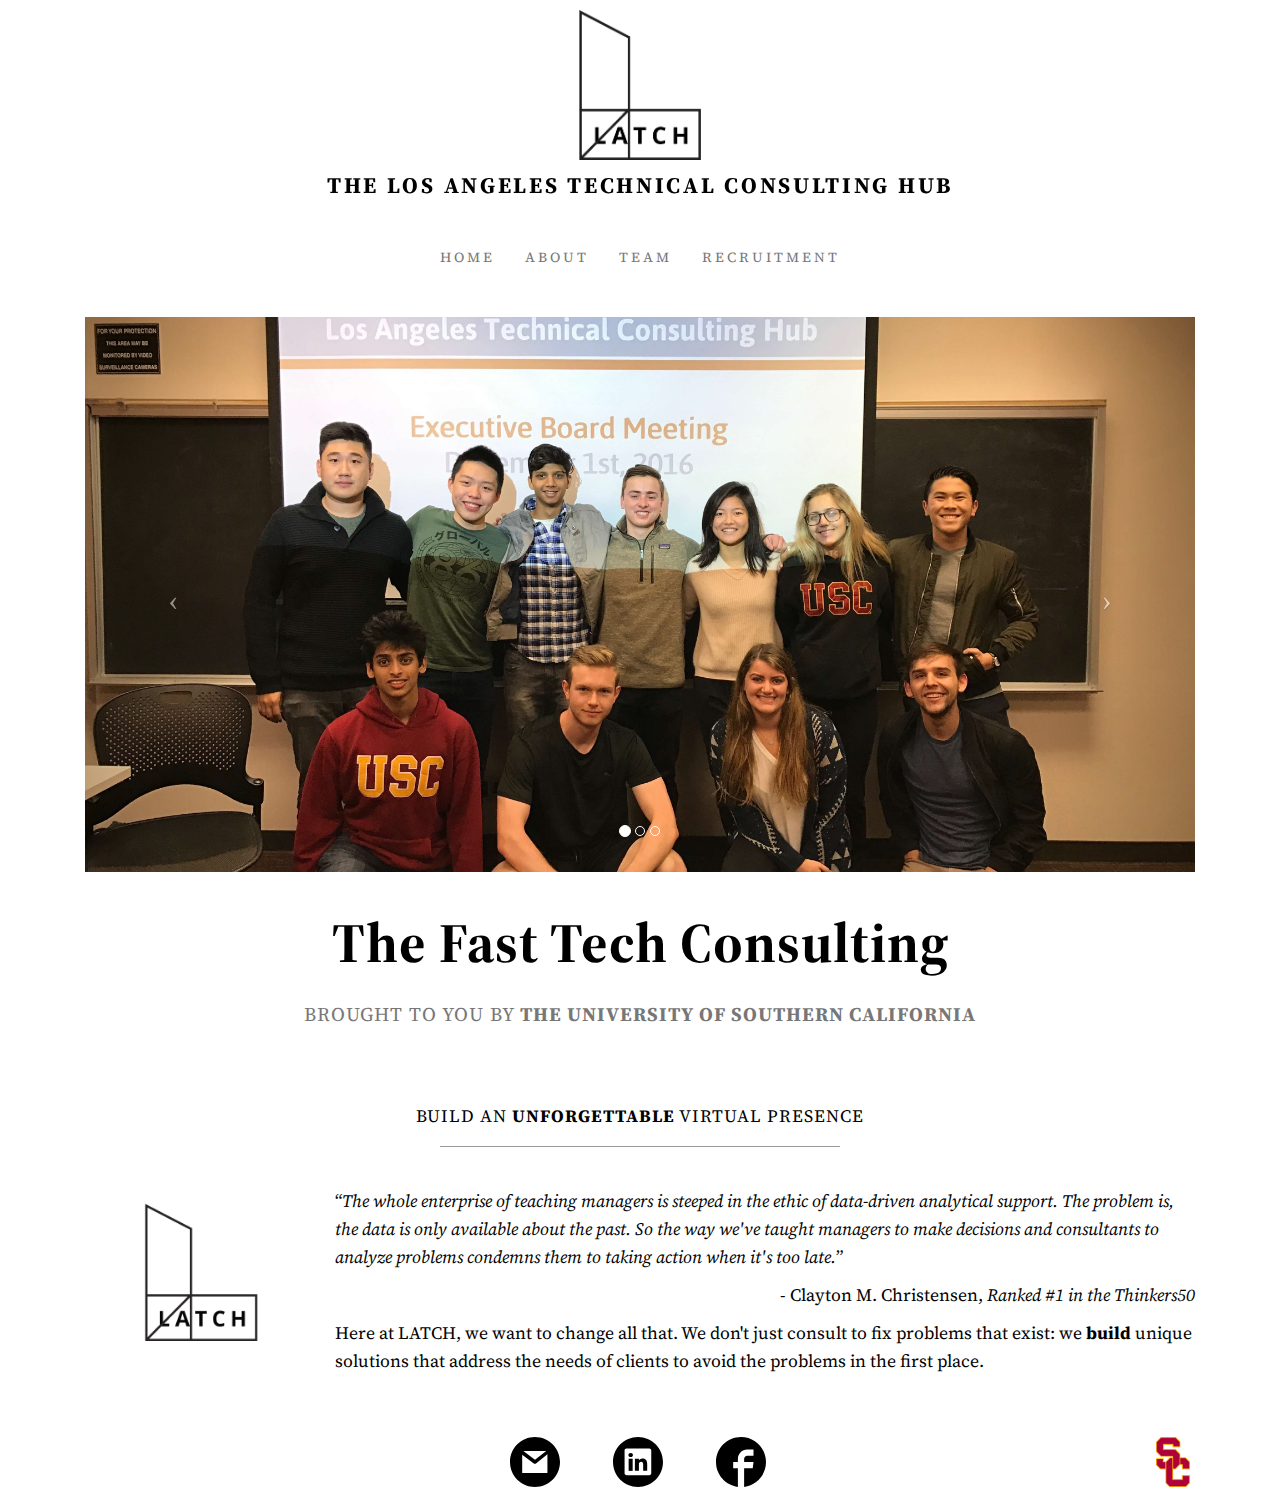
==== index.html @ 9fab2d91 "Update index.html" ====
<!DOCTYPE html>
<!--
      ___       ___           ___           ___           ___     
     /\__\     /\  \         /\  \         /\  \         /\__\    
    /:/  /    /::\  \        \:\  \       /::\  \       /:/  /    
   /:/  /    /:/\:\  \        \:\  \     /:/\:\  \     /:/__/     
  /:/  /    /::\~\:\  \       /::\  \   /:/  \:\  \   /::\  \ ___ 
 /:/__/    /:/\:\ \:\__\     /:/\:\__\ /:/__/ \:\__\ /:/\:\  /\__\
 \:\  \    \/__\:\/:/  /    /:/  \/__/ \:\  \  \/__/ \/__\:\/:/  /
  \:\  \        \::/  /    /:/  /       \:\  \            \::/  / 
   \:\  \       /:/  /     \/__/         \:\  \           /:/  /  
    \:\__\     /:/  /                     \:\__\         /:/  /   
     \/__/     \/__/                       \/__/         \/__/    

If you are reading this, you should

                       _       
     /\               | |      
    /  \   _ __  _ __ | |_   _ 
   / /\ \ | '_ \| '_ \| | | | |
  / ____ \| |_) | |_) | | |_| |
 /_/    \_\ .__/| .__/|_|\__, |
          | |   | |       __/ |
          |_|   |_|      |___/ 

-->
<html lang="en">
<head>
  <meta charset="utf-8">
  <meta content="IE=edge" http-equiv="X-UA-Compatible">
  <meta content="width=device-width, initial-scale=1" name="viewport">
  <meta content="" name="description">
  <meta content="" name="author">
  <link href="img/latch-trimmed.png" rel="icon">
  <title>USC LATCH</title>
  <!-- Bootstrap Core CSS -->
  <link href="css/bootstrap.min.css" rel="stylesheet">
  <!-- Custom CSS -->
  <link href="css/latch.css" rel="stylesheet">
  <!-- Fonts -->
  <link href=
  "https://fonts.googleapis.com/css?family=Open+Sans:300italic,400italic,600italic,700italic,800italic,400,300,600,700,800"
  rel="stylesheet" type="text/css">
  <link href=
  "https://fonts.googleapis.com/css?family=Josefin+Slab:100,300,400,600,700,100italic,300italic,400italic,600italic,700italic"
  rel="stylesheet" type="text/css">
  <link href="https://fonts.googleapis.com/css?family=Source+Serif+Pro" rel="stylesheet">
  <link rel="stylesheet" href="css/animate.css">
  <!-- jQuery -->
  <script src="js/jquery.js"></script>
  <!-- Typed Animation -->
  <script src="js/typed.min.js"></script>
  <!-- custom JS -->
  <script src="js/custom.js"></script>
  <script src="js/wmin.js"></script>
</head>
<!--Loading Icon -->
<div class="se-pre-con">
  <noscript>
    <center>
      <br><br>
      <p style="font-size:20px;color:white;">Your browser does not support Javascript. :(<br>Please <a href="mailto:contact@usclatch.org?Subject=Error in Loading LATCH Website - Javascript Disabled" target="_top">email us</a> at contact@usclatch.org if you believe you received this in error.</p>
    </center>
  </noscript>
</div>
<body>
  <!-- Video BG Disabled
  <div class="video-background">
  <div class="video-foreground">
  <iframe allowfullscreen="" class="bgg" frameborder="0" src=
  "https://www.youtube.com/embed/zcvMqGh34F0?controls=0&showinfo=0&rel=0&autoplay=1&loop=1&playlist=zcvMqGh34F0">
</iframe>
</div>
</div> -->
<div class="brand shadowlarge seeit">
  <img alt="LATCH" class="wow flipInX animated"
  height="150px" src=
  "img/latch-trimmed.png">
</div>
<div class="animated wow fadeIn seeit address-bar" id="address-bar">
  The Los Angeles Technical Consulting Hub
</div>
<!-- Navigation -->
<nav class="navbar navbar-default" role="navigation">
  <div class="container">
    <!-- Brand and toggle get grouped for better mobile display -->
    <div class="navbar-header">
      <button class="navbar-toggle" data-target=
      "#bs-example-navbar-collapse-1" data-toggle="collapse" type=
      "button"><span class="sr-only">Toggle navigation</span>
      <span class="icon-bar"></span> <span class="icon-bar"></span>
      <span class="icon-bar"></span></button>
      <!-- navbar-brand is hidden on larger screens, but visible when the menu is collapsed -->
      <a class="navbar-brand" href="index.html">LATCH</a>
    </div>
    <!-- Collect the nav links, forms, and other content for toggling -->
    <div class="collapse navbar-collapse" id=
    "bs-example-navbar-collapse-1">
    <ul class="nav navbar-nav">
      <li>
        <a href="#" onclick=
        "return show('landing', 'about', 'contact', 'people', 'recruitment', 'thanks', 'thanks2');">
        Home</a>
      </li>
      <li>
        <a href="#" onclick=
        "return show('about', 'landing', 'contact', 'people', 'recruitment', 'thanks', 'thanks2');">
        About</a>
      </li>
      <li>
        <a href="#" onclick=
        "return show('people', 'about', 'contact', 'landing', 'recruitment', 'thanks', 'thanks2');">
        Team</a>
      </li>
      <!--<li>
      <a href="#" onclick=
      "return show('contact', 'about', 'landing', 'people', 'recruitment', 'thanks', 'thanks2');">
      Contact</a>
    </li>-->
    <li>
      <a href="#" onclick=
      "return show('recruitment', 'about', 'landing', 'people', 'contact', 'thanks', 'thanks2');">
      Recruitment</a>
    </li>
  </ul>
</div>
<!-- /.navbar-collapse -->
</div>
<!-- /.container -->
</nav>
<div class="container" id="landing">
  <div class="row">
    <div class="box">
      <div class="col-lg-12 text-center">
        <div class="carousel slide" id="carousel-example-generic">
          <!-- Indicators -->
          <ol class="carousel-indicators hidden-xs">
            <li class="active" data-slide-to="0" data-target=
            "#carousel-example-generic"></li>
            <li data-slide-to="1" data-target=
            "#carousel-example-generic"></li>
            <li data-slide-to="2" data-target=
            "#carousel-example-generic"></li>
          </ol>
          <!-- Wrapper for slides -->
          <div class="carousel-inner">
            <div class="item active"><img alt="" class=
              "img-responsive img-full" height="400" src=
              "img/usckids.jpg" width="850"></div>
              <div class="item"><img alt="" class=
                "img-responsive img-full" height="400" src=
                "img/norwood.jpg"
                width="850"></div>
                <div class="item"><img alt="" class=
                  "img-responsive img-full" height="400" src=
                  "img/gh.jpg"></div>
                </div>
                <!-- Controls -->
                <a class="left carousel-control" data-slide="prev"
                href="#carousel-example-generic"><span class=
                "icon-prev"></span></a> <a class=
                "right carousel-control" data-slide="next" href=
                "#carousel-example-generic"><span class=
                "icon-next"></span></a>
              </div>
              <br>
              <br>
              <h1 class="brand-name">The <b><span class="notmobile element"></span></b> Tech
                Consulting
              </h1>
              <!--<hr class="tagline-divider">-->
              <h2><small>Brought to You by <strong>The University of
                Southern California</strong></small>
              </h2>
            </div>
          </div>
        </div>
        <div class="row">
          <div class="box">
            <div class="col-lg-12">
              <h2 class="intro-text text-center">Build an
                <strong>unforgettable</strong> virtual presence
              </h2>
              <hr>
              <img alt="" id="porta" class="shadowimg img-responsive img-left"
              height="225px" width="225px" src=
              "img/LATCH.png"><br>
              <p>“<i>The whole enterprise of teaching managers is steeped in the ethic of data-driven analytical support. The problem is, the data is only available about the past. So the way we've taught managers to make decisions and consultants to analyze problems condemns them to taking action when it's too late.</i>”</p>
              <div align="right">
                <p>- Clayton M. Christensen, <i>Ranked #1 in the Thinkers50</i></p>
              </div>
              <p>Here at LATCH, we want to change all that. We don't just consult to fix problems that exist: we <b>build</b> unique solutions that address the needs of clients to avoid the problems in the first place.</p>
            </div>
          </div>
        </div>
      </div>
      <div class="container" id="about">
        <div class="row">
          <div class="box">
            <div class="col-lg-12">
              <h2 class="intro-text text-center">We Implement
                <strong>Solutions</strong>
              </h2>
              <hr>
            </div>
            <div class="col-sm-4 text-center">
              <img alt="" id="porta" class="animated wow flipInX img-responsive" height="450" src=
              "img/webdev.png" width="750">
              <h3>Better <small>Web Development</small></h3>
              <p>Beautiful, responsive, and search-optimized web design.
                We design and construct websites for businesses, student
                organizations, public figures, and charities. Our team
                ensures that your digital presence is aesthetically
                pleasing, consistent with your brand, and as
                easy-to-access.
              </p>
            </div>
            <br>
            <div class="col-sm-4 text-center">
              <img alt="" id="porta" class="animated wow flipInX img-responsive" height="450" src=
              "img/mobile.png"
              width="750">
              <h3>Faster <small>Mobile App Development</small></h3>
              <p>Alluring iOS, Android, and Windows applications, from
                start-to-finish, for businesses and organizations who need
                native software on phones and tablets. We help you engage
                your users while they are away from their desks, and
                provide them with access to your services at the tips of
                their fingers.
              </p>
            </div>
            <br>
            <div class="col-sm-4 text-center">
              <img alt="" id="porta" class="animated wow flipInX img-responsive" height="450" src=
              "img/seo.png"
              width="750">
              <h3>Meaningful <small>UX Research</small></h3>
              <p>Think you have the perfect user experience? Are you
                basing your answer on assumptions or intuition? Our team
                can help you validate your product's value proposition
                using data-driven user research. We conduct user
                interviews, and develop MVPs so that you get authentic
                opinions from relevant users.
              </p>
            </div>
            <div class="clearfix"></div>
          </div>
        </div>
      </div>
      <div class="container" id="people">
        <div class="row">
          <div class="box">
            <div class="col-lg-12">
              <h2 class="intro-text text-center">Member
                <strong>Spotlight</strong>
              </h2>
              <hr>
            </div>
            <div class="col-lg-2">
              <div align="center">
                <img alt="Natalie Mackraz" id="port" class="animated wow flipInX thumbnail img-responsive img-left"
                height="150px" width="150px" src=
                "img/team/natalie.jpg">
              </div>
            </div>
            <div class="col-lg-10">
              <p align="left">Natalie Mackraz, <i>Engineering Director</i></p>
              <p>Natalie is a student with an impressive track record. This will be her 3<sup>rd</sup> year interning with <font color="#4285F4">G</font><font color="#EA4335">o</font><font color="#FBBC05">o</font><font color="#4285F4">g</font><font color="#34A853">l</font><font color="#EA4335">e</font>, and her 2<sup>nd</sup> year working with LATCH. Don't let her achievements scare you – she is one of the most approachable people you will ever meet. On that note, she is a teaching assistant in the Viterbi School of Engineering at USC, and is an outspoken advocate for women in STEM fields. You can find her at the next <a href="http://ghc.anitaborg.org/" target="_blank">Grace Hopper</a> conference!</p>
            </div>
          </div>
        </div>
        <div class="row">
          <div class="box">
            <div class="col-lg-13">
              <h2 class="intro-text text-center">Meet Our
                <strong>Team</strong>
              </h2>
              <hr>
              <div class="row">
                <div class="col-md-3">
                  <div class="thumbnail">
                    <img id="port" class=""  src="img/team/winston.jpg" style=
                    "width:100%; height:100%; object-fit:cover;">
                    <div class="caption">
                      <center>
                        <h4>Winston Lee</h4>
                        <p></p>
                        <h5>President</h5>
                        <p></p>
                        <p><a class="btn btn-primary" href=
                          "https://www.linkedin.com/in/winstonjlee"
                          role="button" target=
                          "_blank">LinkedIn</a> <a class=
                          "btn btn-primary" href=
                          "https://github.com/winstojl" role=
                          "button" target="_blank">GitHub</a></p>
                        </center>
                      </div>
                    </div>
                  </div>
                  <div class="col-md-3">
                    <div class="thumbnail">
                      <img id="port" class=""  src="img/team/natalie.jpg" style=
                      "width:100%; height:100%; object-fit:cover;">
                      <div class="caption">
                        <center>
                          <h4>Natalie Mackraz</h4>
                          <p></p>
                          <h5>Engineering Director</h5>
                          <p></p>
                          <p><a class="btn btn-primary" href=
                            "https://www.linkedin.com/in/natalie-mackraz-742b517a"
                            role="button" target=
                            "_blank">LinkedIn</a> <a class=
                            "btn btn-primary" href=
                            "https://github.com/NatMack" role=
                            "button" target="_blank">GitHub</a></p>
                          </center>
                        </div>
                      </div>
                    </div>
                    <div class="col-md-3">
                      <div class="thumbnail">
                        <img id="port" class=""  src="img/team/andy.jpg" style=
                        "width:100%; height:100%; object-fit:cover;">
                        <div class="caption">
                          <center>
                            <h4>Andy Gu</h4>
                            <p></p>
                            <h5>Software</h5>
                            <p></p>
                            <p><a class="btn btn-primary" href=
                              "https://www.linkedin.com/in/andygu168"
                              role="button" target=
                              "_blank">LinkedIn</a> <a class=
                              "btn btn-primary" href=
                              "https://github.com/4ndygu" role=
                              "button" target="_blank">GitHub</a></p>
                            </center>
                          </div>
                        </div>
                      </div>
                      <div class="col-md-3">
                        <div class="thumbnail">
                          <img id="portnoc" class=""  src="img/team/sarah.jpg" style=
                          "width:100%; height:100%; object-fit:cover;">
                          <div class="caption">
                            <center>
                              <h4>Sarah Allen</h4>
                              <p></p>
                              <h5>Strategy</h5>
                              <p></p>
                              <p><a class="btn btn-primary" href=
                                "https://www.linkedin.com/in/sarahgal"
                                role="button" target=
                                "_blank">LinkedIn</a> <a class=
                                "btn btn-primary" href=
                                "https://twitter.com/Sarah_a916" role=
                                "button" target=
                                "_blank">Twitter</a></p>
                              </center>
                            </div>
                          </div>
                        </div>
                      </div>
                      <div class="row">
                        <div class="col-md-3">
                          <div class="thumbnail">
                            <img id="port" class=""  src="img/team/jared.jpg" style=
                            "width:100%; height:100%; object-fit:cover;">
                            <div class="caption">
                              <center>
                                <h4>Jared Bass</h4>
                                <p></p>
                                <h5>Strategy</h5>
                                <p></p>
                                <p><a class="btn btn-primary" href="https://www.linkedin.com/in/jared-bass-895488b0"
                                  role="button" target="_blank">LinkedIn</a>
                                  <a class="btn btn-primary" href=
                                  "http://www.skuirrel.us/" role="button" target="_blank">Portfolio</a>
                                </p>
                              </center>
                            </div>
                          </div>
                        </div>
                        <div class="col-md-3">
                          <div class="thumbnail">
                            <img id="port" class=""  src=
                            "img/team/david.jpg"
                            style="width:100%; height:100%; object-fit:cover;">
                            <div class="caption">
                              <center>
                                <h4>David Garry</h4>
                                <p></p>
                                <h5>Software</h5>
                                <p></p>
                                <p><a class="btn btn-primary" href=
                                  "https://www.linkedin.com/in/david-garry-46bb1b87"
                                  role="button" target=
                                  "_blank">LinkedIn</a> <a class=
                                  "btn btn-primary" href=
                                  "http://www.dgarry.com" role="button"
                                  target="_blank">Portfolio</a></p>
                                </center>
                              </div>
                            </div>
                          </div>
                          <div class="col-md-3">
                            <div class="thumbnail">
                              <img id="port" class=""  src="img/team/anish.jpg" style=
                              "width:100%; height:100%; object-fit:cover;">
                              <div class="caption">
                                <center>
                                  <h4>Anish Verma</h4>
                                  <p></p>
                                  <h5>Software</h5>
                                  <p></p>
                                  <p><a class="btn btn-primary" href="https://www.linkedin.com/in/anish2607"
                                    role="button" target="_blank">LinkedIn</a>
                                    <a class="btn btn-primary" href="http://www-scf.usc.edu/~anishver/" role="button" target="_blank">Portfolio</a>
                                  </p>
                                </center>
                              </div>
                            </div>
                          </div>
                          <div class="col-md-3">
                            <div class="thumbnail">
                              <img id="port" class=""  src="img/team/isabel.jpg" style=
                              "width:100%; height:100%; object-fit:cover;">
                              <div class="caption">
                                <center>
                                  <h4>Isabel Irawan</h4>
                                  <p></p>
                                  <h5>Talent Acquisition</h5>
                                  <p></p>
                                  <p><a class="btn btn-primary" href="https://www.linkedin.com/in/isabelirawan"
                                    role="button" target="_blank">LinkedIn</a> <a class="btn btn-primary" href=
                                    "http://geon.usc.edu/~isabel/" role="button" target="_blank">Lab</a></p>
                                  </center>
                                </div>
                              </div>
                            </div>
                          </div>
                          <div class="row">
                            <div class="col-md-3">
                              <div class="thumbnail">
                                <img id="port" class=""  src="img/team/anvi.jpg" style=
                                "width:100%; height:100%; object-fit:cover;">
                                <div class="caption">
                                  <center>
                                    <h4>Avni Barman</h4>
                                    <p></p>
                                    <h5>Software</h5>
                                    <p></p>
                                    <p><a class="btn btn-primary" href="https://www.linkedin.com/in/avnibarman"
                                      role="button" target="_blank">LinkedIn</a> <a class="btn btn-primary" href=
                                      "http://www.avnibarman.com/" role="button" target="_blank">Portfolio</a></p>
                                    </center>
                                  </div>
                                </div>
                              </div>
                              <div class="col-md-3">
                                <div class="thumbnail">
                                  <img id="port" class=""  src="img/team/wallis.jpg" style=
                                  "width:100%; height:100%; object-fit:cover;">
                                  <div class="caption">
                                    <center>
                                      <h4>Wallis Mariucci</h4>
                                      <p></p>
                                      <h5>Software</h5>
                                      <p></p>
                                      <p><a class="btn btn-primary" href=
                                        "https://www.linkedin.com/in/wallis-mariucci-024694a4"
                                        role="button" target=
                                        "_blank">LinkedIn</a> <a class=
                                        "btn btn-primary" href=
                                        "https://twitter.com/oochiie_wally"
                                        role="button" target=
                                        "_blank">Twitter</a></p>
                                      </center>
                                    </div>
                                  </div>
                                </div>
                                <div class="col-md-3">
                                  <div class="thumbnail">
                                    <img id="port" class=""  src="img/team/ronak.jpg" style=
                                    "width:100%; height:100%; object-fit:cover;">
                                    <div class="caption">
                                      <center>
                                        <h4>Ronak Upadhyaya</h4>
                                        <p></p>
                                        <h5>Strategy</h5>
                                        <p></p>
                                        <p>
                                          <a class="btn btn-primary" href="https://www.linkedin.com/in/ronak-upadhyaya-374b40123"
                                          role="button" target="_blank">LinkedIn</a>
                                          <!--<a class="btn btn-primary" href=
                                          "" role="button" target="_blank">Link
                                          2</a>-->
                                        </p>
                                      </center>
                                    </div>
                                  </div>
                                </div>
                                <div class="col-md-3">
                                  <div class="thumbnail">
                                    <img id="port" class=""  src="img/team/sheena.jpg" style=
                                    "width:100%; height:100%; object-fit:cover;">
                                    <div class="caption">
                                      <center>
                                        <h4>Sheena Kapadia</h4>
                                        <p></p>
                                        <h5>Strategy</h5>
                                        <p></p>
                                        <p>
                                          <a class="btn btn-primary" href="https://www.linkedin.com/in/sheena-kapadia-4763239a"
                                          role="button" target="_blank">LinkedIn</a>
                                          <!--<a class="btn btn-primary" href=
                                          "" role="button" target="_blank">Link
                                          2</a></p>-->
                                        </center>
                                      </div>
                                    </div>
                                  </div>
                                </div>
                                <div class="row">
                                  <div class="col-md-3">
                                    <div class="thumbnail">
                                      <img id="port" class=""  src="img/team/arianna.jpg" style=
                                      "width:100%; height:100%; object-fit:cover;">
                                      <div class="caption">
                                        <center>
                                          <h4>Arianna Bayangos</h4>
                                          <p></p>
                                          <h5>Strategy</h5>
                                          <p></p>
                                          <p><a class="btn btn-primary" href="https://www.linkedin.com/in/arianna-bayangos-3335abb9"
                                            role="button" target="_blank">LinkedIn</a> <a class="btn btn-primary" href=
                                            "https://www.wayup.com/profile/Arianna-Bayangos/47996/60407/" role="button" target="_blank">WayUp</a></p>
                                          </center>
                                        </div>
                                      </div>
                                    </div>
                                    <div class="col-md-3">
                                      <div class="thumbnail">
                                        <img id="port" class=""  src="img/team/jenna.jpg" style=
                                        "width:100%; height:100%; object-fit:cover;">
                                        <div class="caption">
                                          <center>
                                            <h4>Jenna Lin</h4>
                                            <p></p>
                                            <h5>Client Relations</h5>
                                            <p></p>
                                            <p><a class="btn btn-primary" href="https://www.linkedin.com/in/jenna-lin-b91932126/"
                                              role="button" target="_blank">LinkedIn</a>
                                              <a class="btn btn-primary" href=
                                              "http://www-scf.usc.edu/~jennalin/acad275/resume.html" role="button" target="_blank">Resume</a>
                                            </p>
                                          </center>
                                        </div>
                                      </div>
                                    </div>
                                    <div class="col-md-3">
                                      <div class="thumbnail">
                                        <img id="port" class=""  src= "img/team/anthony.jpg" style="width:100%; height:100%; object-fit:cover;">
                                        <div class="caption">
                                          <center>
                                            <h4>Anthony Yin</h4>
                                            <p></p>
                                            <h5>Strategy</h5>
                                            <p></p>
                                            <p><a class="btn btn-primary" href=
                                              "https://www.linkedin.com/in/anthony-yin-0b06b9119/"
                                              role="button" target=
                                              "_blank">LinkedIn</a> <a class=
                                              "btn btn-primary" href=
                                              "http://www-scf.usc.edu/~ayin/acad275/resumepage/resumepage.html" role="button"
                                              target="_blank">Resume</a></p>
                                            </center>
                                          </div>
                                        </div>
                                      </div>
                                      <div class="col-md-3">
                                        <div class="thumbnail">
                                          <img id="port" class=""  src="img/team/leigh.jpg" style=
                                          "width:100%; height:100%; object-fit:cover;">
                                          <div class="caption">
                                            <center>
                                              <h4>Leigh Rubin</h4>
                                              <p></p>
                                              <h5>Software</h5>
                                              <p></p>
                                              <p><a class="btn btn-primary" href="https://www.linkedin.com/in/leigh-rubin-71465711a/"
                                                role="button" target="_blank">LinkedIn</a>
                                                <a class="btn btn-primary" href="https://github.com/rubin-leigh" role="button" target="_blank">GitHub</a>
                                              </p>
                                            </center>
                                          </div>
                                        </div>
                                      </div>
                                    </div>
                                    <div class="row">
                                      <div class="col-md-3">
                                        <div class="thumbnail">
                                          <img id="port" class=""  src="img/team/charlie.jpg" style=
                                          "width:100%; height:100%; object-fit:cover;">
                                          <div class="caption">
                                            <center>
                                              <h4>Charlie Hwang</h4>
                                              <p></p>
                                              <h5>Software</h5>
                                              <p></p>
                                              <p><a class="btn btn-primary" href="https://www.linkedin.com/in/charlie-hwang-aa8a8b39/"
                                                role="button" target="_blank">LinkedIn</a> </p>
                                              </center>
                                            </div>
                                          </div>
                                        </div>
                                        <div class="col-md-3">
                                          <div class="thumbnail">
                                            <img id="port" class=""  src="img/team/jason.jpg" style=
                                            "width:100%; height:100%; object-fit:cover;">
                                            <div class="caption">
                                              <center>
                                                <h4>Jason Zheng</h4>
                                                <p></p>
                                                <h5>Software</h5>
                                                <p></p>
                                                <p><a class="btn btn-primary" href="https://www.linkedin.com/in/jason-zheng-88854592/"
                                                  role="button" target="_blank">LinkedIn</a>
                                                  <a class="btn btn-primary" href=
                                                  "https://xlaefz.github.io/" role="button" target="_blank">Portfolio</a>
                                                </p>
                                              </center>
                                            </div>
                                          </div>
                                        </div>
                                        <div class="col-md-3">
                                          <div class="thumbnail">
                                            <img id="port" class=""  src=
                                            "img/team/ankur.jpg"
                                            style="width:100%; height:100%; object-fit:cover;">
                                            <div class="caption">
                                              <center>
                                                <h4>Ankur Karwal</h4>
                                                <p></p>
                                                <h5>Design</h5>
                                                <p></p>
                                                <p><a class="btn btn-primary" href=
                                                  "https://www.linkedin.com/in/ankur-karwal-702694a5/"
                                                  role="button" target=
                                                  "_blank">LinkedIn</a> <a class=
                                                  "btn btn-primary" href=
                                                  "http://www.ankurkarwal.com/" role="button"
                                                  target="_blank">Portfolio</a></p>
                                                </center>
                                              </div>
                                            </div>
                                          </div>
                                          <div class="col-md-3">
                                            <div class="thumbnail">
                                              <img id="port" class=""  src="img/team/valentina.jpg" style=
                                              "width:100%; height:100%; object-fit:cover;">
                                              <div class="caption">
                                                <center>
                                                  <h4>Valentina Suarez</h4>
                                                  <p></p>
                                                  <h5>Design</h5>
                                                  <p></p>
                                                  <p><a class="btn btn-primary" href="https://www.linkedin.com/in/valentina-suarez-7032b9108/"
                                                    role="button" target="_blank">LinkedIn</a>
                                                  </p>
                                                </center>
                                              </div>
                                            </div>
                                          </div>
                                        </div>
                                        <div class="row">
                                          <div class="col-md-3">
                                            <div class="thumbnail">
                                              <img id="port" class=""  src="img/team/ryan.jpg" style=
                                              "width:100%; height:100%; object-fit:cover;">
                                              <div class="caption">
                                                <center>
                                                  <h4>Ryan Chua</h4>
                                                  <p></p>
                                                  <h5>Strategy</h5>
                                                  <p></p>
                                                  <p><a class="btn btn-primary" href="https://www.linkedin.com/in/ryan-kenneth-chua-559b80123/"
                                                    role="button" target="_blank">LinkedIn</a>
                                                  </p>
                                                </center>
                                              </div>
                                            </div>
                                          </div>
                                          <div class="col-md-3">
                                            <div class="thumbnail">
                                              <img id="port" class=""  src="img/team/who.png" style=
                                              "width:100%; height:100%; object-fit:cover;">
                                              <div class="caption">
                                                <center>
                                                  <h4>Recruiting</h4>
                                                  <p></p>
                                                  <h5>This Could Be You!</h5>
                                                  <p></p>
                                                  <p><a class="btn btn-primary" role="button" href="#" onclick="return show('recruitment', 'about', 'contact', 'people', 'landing');">I'm Interested</a></p>
                                                </center>
                                              </div>
                                            </div>
                                          </div>
                                        </div>
                                      </div>
                                    </div>
                                  </div>
                                  <div class="row">
                                    <div class="box">
                                      <h2 class="intro-text text-center">Meet Our
                                        <strong>Advisors</strong>
                                      </h2>
                                      <div class="col-lg-13">
                                        <hr>
                                        <div class="row">
                                          <div class="col-md-3">
                                            <div class="thumbnail">
                                              <img id="portnoc" class=""  src="img/team/bennett.jpg" style=
                                              "width:100%; height:100%; object-fit:cover;">
                                              <div class="caption">
                                                <center>
                                                  <h4>Bennett Lee</h4>
                                                  <p></p>
                                                  <h5>Senior Software Engineer at BCG Digital Ventures, Professor</h5>
                                                  <p></p>
                                                  <p><a class="btn btn-primary" href=
                                                    "https://www.linkedin.com/in/bennett-lee-80036640/"
                                                    role="button" target=
                                                    "_blank">LinkedIn</a> <a class=
                                                    "btn btn-primary" href=
                                                    "http://itp.usc.edu/faculty-staff/Bennett-Lee/" role=
                                                    "button" target="_blank">Bio</a></p>
                                                  </center>
                                                </div>
                                              </div>
                                            </div>
                                            <div class="col-md-3">
                                              <div class="thumbnail">
                                                <img id="portnoc" class=""  src="img/team/kendra.jpg" style=
                                                "width:100%; height:100%; object-fit:cover;">
                                                <div class="caption">
                                                  <center>
                                                    <h4>Kendra Walther</h4>
                                                    <p></p>
                                                    <h5>Former Aerospace Software Engineer, Professor</h5>
                                                    <p></p>
                                                    <p><a class="btn btn-primary" href=
                                                      "https://www.linkedin.com/in/kendra-walther-5a006633"
                                                      role="button" target=
                                                      "_blank">LinkedIn</a> <a class=
                                                      "btn btn-primary" href=
                                                      "http://itp.usc.edu/faculty-staff/Kendra-Walther/" role=
                                                      "button" target="_blank">Bio</a></p>
                                                    </center>
                                                  </div>
                                                </div>
                                              </div>
                                              <div class="col-md-3">
                                                <div class="thumbnail">
                                                  <img id="portnoc" class=""  src="img/team/jaime.jpg" style=
                                                  "width:100%; height:100%; object-fit:cover;">
                                                  <div class="caption">
                                                    <center>
                                                      <h4>Jaime Levy</h4>
                                                      <p></p>
                                                      <h5>UX Strategist, Best Selling O'Reilly Media Author, Professor</h5>
                                                      <p></p>
                                                      <p><a class="btn btn-primary" href=
                                                        "https://www.linkedin.com/in/jaimerlevy"
                                                        role="button" target=
                                                        "_blank">LinkedIn</a> <a class=
                                                        "btn btn-primary" href=
                                                        "http://jlrinteractive.com/" role=
                                                        "button" target="_blank">Portfolio</a></p>
                                                      </center>
                                                    </div>
                                                  </div>
                                                </div>
                                                <div class="col-md-3">
                                                  <div class="thumbnail">
                                                    <img id="port" class=""  src="img/team/who.png" style=
                                                    "width:100%; height:100%; object-fit:cover;">
                                                    <div class="caption">
                                                      <center>
                                                        <h4>Seeking</h4>
                                                        <p></p>
                                                        <h5>Interested in Helping?</h5>
                                                        <p></p>
                                                        <p><a class="btn btn-primary" role="button" target="_blank" href="mailto:contact@usclatch.org?subject=Interest+In+Becoming+LATCH+Advisor">Let Us Know!</a></p>
                                                      </center>
                                                    </div>
                                                  </div>
                                                </div>

                                              </div>
                                            </div>
                                          </div>
                                        </div>
                                      </div>
                                      <div class="container" id="contact">
                                        <div class="row">
                                          <div class="box">
                                            <div class="col-lg-12">
                                              <h2 class="intro-text text-center">Get In
                                                <strong>Touch</strong>
                                              </h2>
                                              <hr>
                                              <br>
                                              <p class="text-center">If you have any feedback, questions, requests to work with us, or other inquiries, please let us know! We would love to hear from you. We typically respond within the same day that your inquiry is submitted.</p>
                                              <br>
                                              <form role="form" class="animated flipInX" action="https://api.formbucket.com/f/buk_EHw1IVav7oy7Gb4vbN9ZkdYy" method="post">
                                                <div class="row contact-form center-block col-centered">
                                                  <div class="ilb form-group col-lg-4">
                                                    <input class="form-control"
                                                    type="text" placeholder="Name" id="name" required data-validation-required-message="Please enter full name.">
                                                    <p class="help-block text-danger"></p>
                                                  </div>
                                                  <div class="ilb form-group col-lg-4">
                                                    <input class="form-control"
                                                    type="text" placeholder="Company or 'N/A'">
                                                    <p class="help-block text-danger"></p>
                                                  </div>
                                                  <div class="ilb form-group col-lg-4">
                                                    <input class=
                                                    "form-control" placeholder="Email" id="email" required data-validation-required-message="Please enter email address." type="email">
                                                    <p class="help-block text-danger"></p>
                                                  </div>
                                                  <div class="ilb form-group col-lg-12">
                                                    <textarea rows="6" class=
                                                    "form-control" type="text" placeholder="Message" id="message" required data-validation-required-message="Please enter a message."></textarea>
                                                  </div>
                                                  <div class="clearfix"></div>
                                                  <div class="form-group col-lg-12">
                                                    <center>
                                                      <div id="success"></div>
                                                      <button type="submit" class="btn btn-primary">Submit</button>
                                                    </center>
                                                  </div>
                                                </div>
                                              </form>
                                            </div>
                                          </div>
                                        </div>
                                      </div>
                                      <div class="container" id="recruitment">
                                        <!--
                                        <div class="row">
                                        <div class="box">
                                        <div class="col-lg-12">
                                        <h2 class="intro-text text-center">Spring 2017
                                        <strong>Recruitment</strong></h2>
                                        <hr>
                                        <br>
                                        <p class="text-center">We are currently accepting applications for Spring of 2017!<br>Applications are due by <b>*January 25th 2017, 11:59 PM PST</b> (*Extended). Add it to your <a target="_blank" href="https://calendar.google.com/calendar/event?action=TEMPLATE&tmeid=cW1rMWE3ZDMyOWNicWpmcXRsNm1vdXBnZmcgZGdhcnJ5QHVzYy5lZHU&tmsrc=dgarry%40usc.edu"><img border="0" src="https://www.google.com/calendar/images/ext/gc_button1_en.gif"></a>.</p><br>
                                        <div class="wow zoomInUp form-group col-lg-12">
                                        <center>
                                        <a href="http://bit.ly/latchs17" target="_blank"><button type="submit" class="btn btn-primary">Apply</button></a>
                                      </center>
                                    </div>
                                  </div>
                                </div>
                              </div>
                            -->
                            <div class="row">
                              <div class="box">
                                <div class="col-lg-12">
                                  <h2 class="intro-text text-center">Spring 2018
                                    <strong>Recruitment</strong>
                                  </h2>
                                  <hr>
                                  <br>
                                  <!--

<p class="text-center">We are now accepting applications for Fall 2017. Click the button below to be redirected to the application. Thank you.</p>
                                  <br>
                                  <p>
                                        <center><a class="btn btn-primary" href="" role="button" target="_blank">Apply</a></center>
                                  </p>

-->
                                  <p class="text-center">We are not yet accepting applications for Spring 2018. Fill out your information below to be notified when the application opens. Thank you.</p>
                                  <br>
                                  <form role="form" action="https://formspree.io/dgarry@usc.edu" method="POST">
                                    <div class="row contact-form center-block col-centered">
                                      <div class="form-group col-lg-12">
                                        <div class="ilb form-group col-lg-4">
                                          <input type="name" name="name" placeholder="Name" class="form-control" required data-validation-required-message="Please enter your name.">
                                          <p class="help-block text-danger"></p>
                                        </div>
                                        <div class="ilb form-group col-lg-4">
                                          <input type="email" name="email" placeholder="Email" class="form-control" required data-validation-required-message="Please enter your email.">
                                          <p class="help-block text-danger"></p>
                                        </div>
                                        <div class="ilb form-group col-lg-2">
                                          <input name="message" placeholder="Major" class="form-control" required data-validation-required-message="Please enter your major.">
                                          <p class="help-block text-danger"></p>
                                        </div>
                                        <div class="ilb form-group col-lg-2">
                                          <input name="year" type="number" placeholder="Graduation Year" class="form-control" required data-validation-required-message="Please enter your graduation year (like 2019).">
                                          <p class="help-block text-danger"></p>
                                        </div>
                                      </div>
                                      <div class="wow animated flipInX form-group col-lg-12">
                                        <center>
                                          <div id="success"></div>
                                          <button type="submit" class="btn btn-primary">Submit</button>
                                        </center>
                                      </div>
                                    </div>
                                  </form>
                                </div>
                              </div>
                            </div>
                          </div>
                          <div class="container" id="thanks">
                            <div class="row">
                              <div class="box">
                                <div class="col-lg-12">
                                  <h2 class="intro-text text-center">Thank
                                    <strong>You</strong>
                                  </h2>
                                  <hr>
                                  <center><img id="porta" src="https://raw.githubusercontent.com/usclatch/usclatch.github.io/master/img/ty.png"></center>
                                  <p class="text-center">Thank you for your interest in LATCH. We will keep you updated throughout the upcoming application process. Check your email to make sure you just recieved something from us, and let us know if you have any questions.</p>
                                  <br>
                                </div>
                              </div>
                            </div>
                          </div>
                          <div class="container" id="thanks2">
                            <div class="row">
                              <div class="box">
                                <div class="col-lg-12">
                                  <h2 class="intro-text text-center">Hmmm
                                    <strong>We Can't Find That Page</strong>
                                  </h2>
                                  <hr>
                                  <center><img id="porta" src="https://raw.githubusercontent.com/usclatch/usclatch.github.io/master/img/ty.png"></center>
                                  <p class="text-center">We could not find the page you were looking for. If you believe you received this message in error, please <a href="mailto:contact@usclatch.org" target=
                                    "_blank">let us know.</a></p>
                                    <br>
                                  </div>
                                </div>
                              </div>
                            </div>
                            
    <footer>
      <center>
        <div class="container footer">
          <div class="row">
            <ul class="list-inline social-buttons">
              <img class="notmobile"  align="left" src="img/sct.png" height="50" width="auto">
              <img class="notmobile"  align="left" src="img/sct.png" height="50" width="auto">
              <li>
                <a href="mailto:contact@usclatch.org" target=
                "_blank"><img class="sb" src=
                "img/1m.svg" width="50" height="50"></a>
              </li>
              <li>
                <a href=
                "https://www.linkedin.com/company/los-angeles-technical-consulting-hub"
                target="_blank"><img class="sb" src=
                "img/1l.svg" width="50" height="50"></a>
              </li>
              <li>
                <a href="https://www.facebook.com/usclatch/"
                target="_blank"><img class="sb" src=
                "img/1f.svg" width="50" height="50"></a>
              </li>
              <img class="notmobile" align="right" src="img/sct.png" height="50" width="auto">
              <img class="notmobile"  align="right" src="img/sc1.png" height="50" width="auto">
            </ul>
          </div>
        </div>
      </center>
    </footer>
    <!-- Bootstrap Core JavaScript -->
    <script src="js/bootstrap.min.js"></script>
    <!-- Contact Validation -->
    <script src="js/jqBootstrapValidation.js"></script>
    <script src="js/contact_me.js"></script>
    <!-- Script to Activate the Carousel -->
    <script>
    $('.carousel').carousel({
      interval: 3500
    })
    </script><script>
    new WOW().init();
    </script>
  </body>
  </html>
---- css/latch.css ----
* { box-sizing: border-box; }
.video-background {
  background: #000;
  position: fixed;
  top: 0; right: 0; bottom: 0; left: 0;
  z-index: -99;
}
.video-foreground,
.video-background iframe {
  position: absolute;
  top: 0;
  left: 0;
  width: 100%;
  height: 100%;
  pointer-events: none;
}
#vidtop-content {
  top: 0;
  color: #fff;
}


@media (min-aspect-ratio: 16/9) {
  .video-foreground { height: 300%; top: -100%; }
}
@media (max-aspect-ratio: 16/9) {
  .video-foreground { width: 300%; left: -100%; }
}
@media all and (max-width: 600px) {
  .vid-info { width: 50%; padding: .5rem; }
  .vid-info h1 { margin-bottom: .2rem; }
}
@media all and (max-width: 500px) {
  .vid-info .acronym { display: none; }
}

@media all and (max-width: 520px) {
  .video-background .bgg{display:none;}
}


.btn-primary,
.btn-primary:active,
.btn-primary:visited,
.btn-primary:focus {
  color: #ffffff;
  background-color: #000000;
  border-color: #D3D3D3;
}

.btn-primary:hover {
  color: #ffffff;
  background-color: #D3D3D3;
  border-color: #ffffff;
}

.social-buttons a{
  display: block;
  margin-left: 20px;
  margin-right: 20px;
}


body {
  font-family: 'Source Serif Pro', serif;
  /*font-family: "Open Sans","Helvetica Neue",Helvetica,Arial,sans-serif;*/
  background: url('https://github.com/usclatch/usclatch.github.io/blob/master/img/sunlight-la.jpg?raw=true') no-repeat center center fixed;
  -webkit-background-size: cover;
  -moz-background-size: cover;
  background-size: cover;
  -o-background-size: cover;
  color: #000;
}

h1,
h2,
h3,
h4,
h5,
h6 {
  text-transform: uppercase;
  font-family: 'Source Serif Pro', serif;
  /*font-family: "Century Gothic","Helvetica Neue",Helvetica,Arial,sans-serif;*/
  font-weight: 700;
  letter-spacing: 1px;
  color: #000;
}

p {
  font-size: 1.25em;
  line-height: 1.6;
  color: #000;
}

hr {
  color: #000;
  max-width: 400px;
  border-color: #999999;
}

#port {
  border-radius: 7px;
  -webkit-filter: grayscale(0%) brightness(120%) contrast(105%);
  filter: grayscale(0%) brightness(120%) contrast(105%);
  transform: scale(0.95,0.95);
  -webkit-transform:scale(0.95,0.95);
  -moz-transform:scale(0.95,0.95);
  -ms-transform:scale(0.95,0.95);
  -o-transform:scale(0.95,0.95);
  -webkit-transition:all 0.25s ease-in-out;
  -moz-transition:all 0.25s ease-in-out;
  -o-transition:all 0.25s ease-in-out;
  -ms-transition:all 0.25s ease-in-out;
  transition:all 0.25s ease-in-out;
}
#port:hover{
  -webkit-filter: grayscale(0%) brightness(125%) contrast(115%) drop-shadow(3px 3px 10px #C0C0C0);;
  filter: grayscale(0%) brightness(125%) contrast(115%) drop-shadow(3px 3px 10px #C0C0C0);
  transform: scale(1.05,1.05);
  -webkit-transform:scale(1.05,1.05);
  -moz-transform:scale(1.05,1.05);
  -ms-transform:scale(1.05,1.05);
  -o-transform:scale(1.05,1.05);
  -webkit-transition:all 0.25s ease-in-out;
  -moz-transition:all 0.25s ease-in-out;
  -o-transition:all 0.25s ease-in-out;
  -ms-transition:all 0.25s ease-in-out;
  transition:all 0.25s ease-in-out;
}

#portnoc {
  border-radius: 7px;
  -webkit-filter: grayscale(5%) contrast(85%);
  filter: grayscale(5%) contrast(85%);
  transform: scale(0.95,0.95);
  -webkit-transform:scale(0.95,0.95);
  -moz-transform:scale(0.95,0.95);
  -ms-transform:scale(0.95,0.95);
  -o-transform:scale(0.95,0.95);
  -webkit-transition:all 0.25s ease-in-out;
  -moz-transition:all 0.25s ease-in-out;
  -o-transition:all 0.25s ease-in-out;
  -ms-transition:all 0.25s ease-in-out;
  transition:all 0.25s ease-in-out;
}
#portnoc:hover{
  -webkit-filter: grayscale(0%) contrast(95%) drop-shadow(3px 3px 10px #C0C0C0);;
  filter: grayscale(0%) contrast(95%) drop-shadow(3px 3px 10px #C0C0C0);
  transform: scale(1.05,1.05);
  -webkit-transform:scale(1.05,1.05);
  -moz-transform:scale(1.05,1.05);
  -ms-transform:scale(1.05,1.05);
  -o-transform:scale(1.05,1.05);
  -webkit-transition:all 0.25s ease-in-out;
  -moz-transition:all 0.25s ease-in-out;
  -o-transition:all 0.25s ease-in-out;
  -ms-transition:all 0.25s ease-in-out;
  transition:all 0.25s ease-in-out;
}

#porta {
  -webkit-filter: grayscale(5%) contrast(95%);
  filter: grayscale(5%) contrast(95%);
  transform: scale(0.95,0.95);
  -webkit-transform:scale(0.95,0.95);
  -moz-transform:scale(0.95,0.95);
  -ms-transform:scale(0.95,0.95);
  -o-transform:scale(0.95,0.95);
  -webkit-transition:all 0.25s ease-in-out;
  -moz-transition:all 0.25s ease-in-out;
  -o-transition:all 0.25s ease-in-out;
  -ms-transition:all 0.25s ease-in-out;
  transition:all 0.25s ease-in-out;
}
#porta:hover{
  -webkit-filter: grayscale(0%) contrast(105%) drop-shadow(3px 3px 10px #C0C0C0);;
  filter: grayscale(0%) contrast(105%) drop-shadow(3px 3px 10px #C0C0C0);
  transform: scale(1.05,1.05);
  -webkit-transform:scale(1.05,1.05);
  -moz-transform:scale(1.05,1.05);
  -ms-transform:scale(1.05,1.05);
  -o-transform:scale(1.05,1.05);
  -webkit-transition:all 0.25s ease-in-out;
  -moz-transition:all 0.25s ease-in-out;
  -o-transition:all 0.25s ease-in-out;
  -ms-transition:all 0.25s ease-in-out;
  transition:all 0.25s ease-in-out;
}

.seeit {
  -webkit-filter: grayscale(100%) contrast(100%) drop-shadow(0px 0px 1px #FFF);
  filter: grayscale(100%) contrast(100%) drop-shadow(0px 0px 1px #FFF);
}

.maximize {
  width: 100%;
}

.shadowlarge {
  -webkit-text-stroke: 1px black;
  text-shadow:
  2px 2px 0 #000,
  -1px -1px 0 #000,
  1px -1px 0 #000,
  -1px 1px 0 #000,
  1px 1px 0 #000;
}

.shadowsmall {
  -webkit-text-stroke: -1px black;
  text-shadow:
  2px 2px 0 #000,
  -1px -1px 0 #000,
  1px -1px 0 #000,
  -1px 1px 0 #000,
  1px 1px 0 #000;
}

.brand,
.address-bar {
  display: none;
}

.navbar-brand {
  text-transform: uppercase;
  font-weight: 900;
  letter-spacing: 2px;
  color: #000;
}

.navbar-nav {
  text-transform: uppercase;
  font-weight: 400;
  letter-spacing: 3px;
  color: #000;
}

.img-full {
  min-width: 100%;
}

.brand-before,
.brand-name {
  text-transform: capitalize;
  color: #000;
}

.brand-before {
  margin: 15px 0;
}

.brand-name {
  margin: 0;
  font-size: 4em;
  color: #000;
}


.about{
  display: none;
  color: #000;
}
.contact{
  display: none;
  color: #000;
}
.people{
  display: none;
  color: #000;
}
.recruitment{
  display: none;
  color: #000;
}

.tagline-divider {
  margin: 15px auto 3px;
  max-width: 250px;
  border-color: #999999;
}

.box {
  margin-bottom: 20px;
  padding: 15px 15px;
  background: #fff;
  background: rgba(255,255,255,0.94);
}

.intro-text {
  text-transform: uppercase;
  font-size: 1.25em;
  font-weight: 400;
  letter-spacing: 1px;
  color: #000;
}

.img-border {
  float: none;
  margin: 0 auto 0;
  border: #000 solid 1px;
}

.img-left {
  float: none;
  margin: 0 auto 0;
}

footer {
  background: #fff;
  background: rgba(255,255,255,0.94);
  margin-top: 5px;
  padding-top: 5px;
}

@media screen and (min-width:768px) {
  .brand {
    display: inherit;
    margin: 0;
    padding: 10px;
    text-align: center;
    /*text-shadow: 1px 1px 2px rgba(0,0,0,0.5);*/
    /*font-family: "Helvetica Neue","Helvetica Neue",Helvetica,Arial,sans-serif;*/
    font-family: 'Source Serif Pro', serif;
    font-size: 5em;
    font-weight: 700;
    line-height: normal;
    color: #000;
  }

  .top-divider {
    margin-top: 0;
  }

  .img-left {
    float: left;
    margin-right: 25px;
  }

  .address-bar {
    display: inherit;
    margin: 0;
    padding: 0 0 30px;
    text-align: center;
    text-transform: uppercase;
    font-size: 1.6em;
    font-weight: 700;
    letter-spacing: 2.7px;
    color: #000;
  }

  .navbar {
    border-radius: 0;
    color: #000;
  }

  .navbar-header {
    display: none;
    color: #000;
  }

  .navbar {
    min-height: 0;
  }

  .navbar-default {
    border: none;
    background: rgba(255,255,255,0.94);
    color: #000;
  }

  .nav>li>a {
    padding: 15px;
  }

  .footer>li>a {
    padding: 40px;
  }

  .navbar-nav>li>a {
    line-height: normal;
  }

  .navbar-nav {
    display: table;
    float: none;
    margin: 0 auto;
    table-layout: fixed;
    font-size: 1em;
    color: #000;
  }
}

@media screen and (min-width:1200px) {
  .box:after {
    content: '';
    display: table;
    clear: both;
    color: #000;
  }
}

.no-js #loader { display: none;  }
.js #loader { display: block; position: absolute; left: 100px; top: 0; }
.se-pre-con {
  position: fixed;
  left: 0px;
  top: 0px;
  width: 100%;
  height: 100%;
  z-index: 9999;
  background: url('http://www.usclatch.org/img/latch-inverted.png') no-repeat center center #000;
  /* -webkit-background-size: cover;
  -moz-background-size: cover;
  background-size: cover;
  -o-background-size: cover;*/
}

@media (max-width: 600px) {
  .notmobile  {
    display:hidden;
    display:none;
  }
  #notmobile  {
    display:hidden;
    display:none;
  }
}
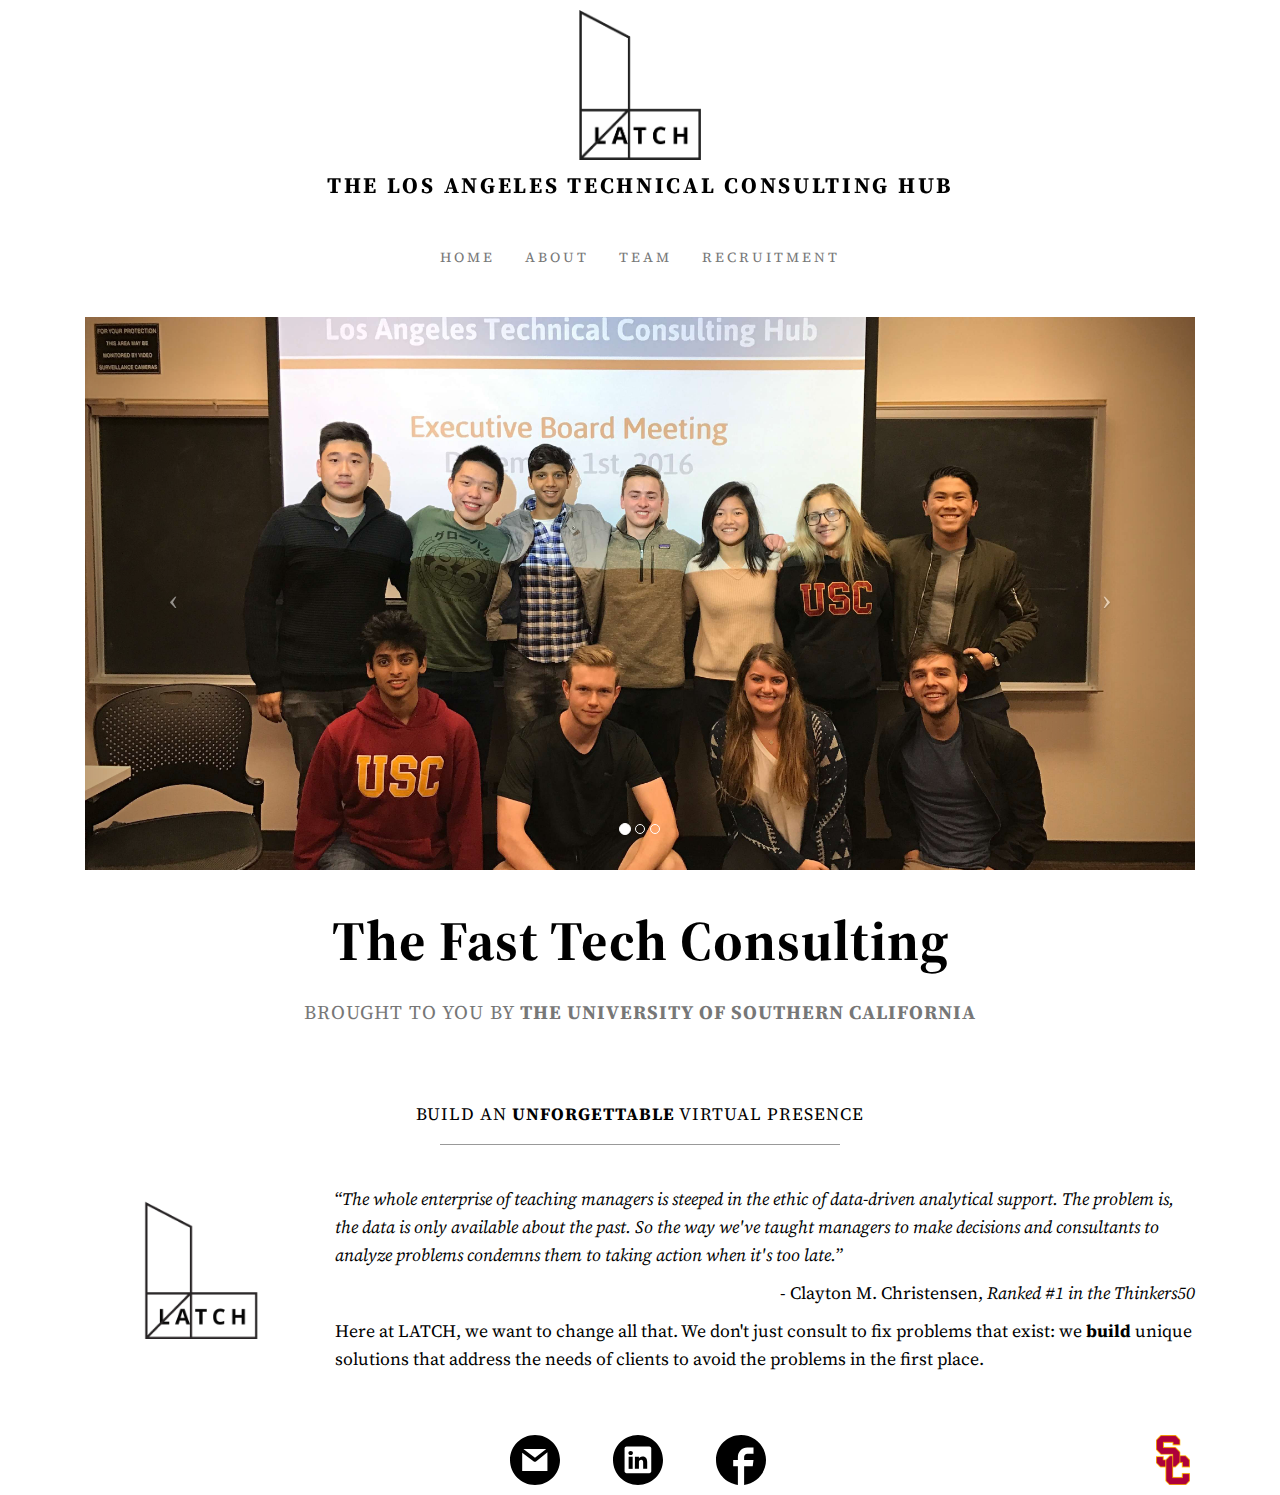
==== commit d78b098e: "Update index.html" ====
--- a/index.html
+++ b/index.html
@@ -25,46 +25,47 @@
 
 -->
 <html lang="en">
+
 <head>
-  <meta charset="utf-8">
-  <meta content="IE=edge" http-equiv="X-UA-Compatible">
-  <meta content="width=device-width, initial-scale=1" name="viewport">
-  <meta content="" name="description">
-  <meta content="" name="author">
-  <link href="img/latch-trimmed.png" rel="icon">
-  <title>USC LATCH</title>
-  <!-- Bootstrap Core CSS -->
-  <link href="css/bootstrap.min.css" rel="stylesheet">
-  <!-- Custom CSS -->
-  <link href="css/latch.css" rel="stylesheet">
-  <!-- Fonts -->
-  <link href=
-  "https://fonts.googleapis.com/css?family=Open+Sans:300italic,400italic,600italic,700italic,800italic,400,300,600,700,800"
-  rel="stylesheet" type="text/css">
-  <link href=
-  "https://fonts.googleapis.com/css?family=Josefin+Slab:100,300,400,600,700,100italic,300italic,400italic,600italic,700italic"
-  rel="stylesheet" type="text/css">
-  <link href="https://fonts.googleapis.com/css?family=Source+Serif+Pro" rel="stylesheet">
-  <link rel="stylesheet" href="css/animate.css">
-  <!-- jQuery -->
-  <script src="js/jquery.js"></script>
-  <!-- Typed Animation -->
-  <script src="js/typed.min.js"></script>
-  <!-- custom JS -->
-  <script src="js/custom.js"></script>
-  <script src="js/wmin.js"></script>
+    <meta charset="utf-8">
+    <meta content="IE=edge" http-equiv="X-UA-Compatible">
+    <meta content="width=device-width, initial-scale=1" name="viewport">
+    <meta content="" name="description">
+    <meta content="" name="author">
+    <link href="img/latch-trimmed.png" rel="icon">
+    <title>USC LATCH</title>
+    <!-- Bootstrap Core CSS -->
+    <link href="css/bootstrap.min.css" rel="stylesheet">
+    <!-- Custom CSS -->
+    <link href="css/latch.css" rel="stylesheet">
+    <!-- Fonts -->
+    <link href="https://fonts.googleapis.com/css?family=Open+Sans:300italic,400italic,600italic,700italic,800italic,400,300,600,700,800" rel="stylesheet" type="text/css">
+    <link href="https://fonts.googleapis.com/css?family=Josefin+Slab:100,300,400,600,700,100italic,300italic,400italic,600italic,700italic" rel="stylesheet" type="text/css">
+    <link href="https://fonts.googleapis.com/css?family=Source+Serif+Pro" rel="stylesheet">
+    <link rel="stylesheet" href="css/animate.css">
+    <!-- jQuery -->
+    <script async="" src="https://u.heatmap.it/log.js"></script>
+    <script async="" src="https://www.google-analytics.com/analytics.js"></script>
+    <script src="js/jquery.js"></script>
+    <!-- Typed Animation -->
+    <script src="js/typed.min.js"></script>
+    <!-- custom JS -->
+    <script src="js/custom.js"></script>
+    <script src="js/wmin.js"></script>
 </head>
 <!--Loading Icon -->
-<div class="se-pre-con">
-  <noscript>
-    <center>
-      <br><br>
-      <p style="font-size:20px;color:white;">Your browser does not support Javascript. :(<br>Please <a href="mailto:contact@usclatch.org?Subject=Error in Loading LATCH Website - Javascript Disabled" target="_top">email us</a> at contact@usclatch.org if you believe you received this in error.</p>
-    </center>
+
+<body style="" class="vsc-initialized" cz-shortcut-listen="true">
+    <div class="se-pre-con" style="display: none;">
+        <noscript>
+    &lt;center&gt;
+      &lt;br&gt;&lt;br&gt;
+      &lt;p style="font-size:20px;color:white;"&gt;Your browser does not support Javascript. :(&lt;br&gt;Please &lt;a href="mailto:contact@usclatch.org?Subject=Error in Loading LATCH Website - Javascript Disabled" target="_top"&gt;email us&lt;/a&gt; at contact@usclatch.org if you believe you received this in error.&lt;/p&gt;
+    &lt;/center&gt;
   </noscript>
-</div>
-<body>
-  <!-- Video BG Disabled
+    </div>
+
+    <!-- Video BG Disabled
   <div class="video-background">
   <div class="video-foreground">
   <iframe allowfullscreen="" class="bgg" frameborder="0" src=
@@ -72,785 +73,635 @@
 </iframe>
 </div>
 </div> -->
-<div class="brand shadowlarge seeit">
-  <img alt="LATCH" class="wow flipInX animated"
-  height="150px" src=
-  "img/latch-trimmed.png">
-</div>
-<div class="animated wow fadeIn seeit address-bar" id="address-bar">
-  The Los Angeles Technical Consulting Hub
-</div>
-<!-- Navigation -->
-<nav class="navbar navbar-default" role="navigation">
-  <div class="container">
-    <!-- Brand and toggle get grouped for better mobile display -->
-    <div class="navbar-header">
-      <button class="navbar-toggle" data-target=
-      "#bs-example-navbar-collapse-1" data-toggle="collapse" type=
-      "button"><span class="sr-only">Toggle navigation</span>
+    <div class="brand shadowlarge seeit">
+        <img alt="LATCH" class="wow flipInX  animated" height="150px" src="img/latch-trimmed.png" style="visibility: visible; animation-name: flipInX;">
+    </div>
+    <div class="wow fadeIn seeit address-bar animated" id="address-bar" style="visibility: visible; animation-name: fadeIn;">
+        The Los Angeles Technical Consulting Hub
+    </div>
+    <!-- Navigation -->
+    <nav class="navbar navbar-default" role="navigation">
+        <div class="container">
+            <!-- Brand and toggle get grouped for better mobile display -->
+            <div class="navbar-header">
+                <button class="navbar-toggle" data-target="#bs-example-navbar-collapse-1" data-toggle="collapse" type="button"><span class="sr-only">Toggle navigation</span>
       <span class="icon-bar"></span> <span class="icon-bar"></span>
       <span class="icon-bar"></span></button>
-      <!-- navbar-brand is hidden on larger screens, but visible when the menu is collapsed -->
-      <a class="navbar-brand" href="index.html">LATCH</a>
-    </div>
-    <!-- Collect the nav links, forms, and other content for toggling -->
-    <div class="collapse navbar-collapse" id=
-    "bs-example-navbar-collapse-1">
-    <ul class="nav navbar-nav">
-      <li>
-        <a href="#" onclick=
-        "return show('landing', 'about', 'contact', 'people', 'recruitment', 'thanks', 'thanks2');">
+                <!-- navbar-brand is hidden on larger screens, but visible when the menu is collapsed -->
+                <a class="navbar-brand" href="index.html">LATCH</a>
+            </div>
+            <!-- Collect the nav links, forms, and other content for toggling -->
+            <div class="collapse navbar-collapse" id="bs-example-navbar-collapse-1">
+                <ul class="nav navbar-nav">
+                    <li>
+                        <a href="#" onclick="return show('landing', 'about', 'contact', 'people', 'recruitment', 'thanks', 'thanks2');">
         Home</a>
-      </li>
-      <li>
-        <a href="#" onclick=
-        "return show('about', 'landing', 'contact', 'people', 'recruitment', 'thanks', 'thanks2');">
+                    </li>
+                    <li>
+                        <a href="#" onclick="return show('about', 'landing', 'contact', 'people', 'recruitment', 'thanks', 'thanks2');">
         About</a>
-      </li>
-      <li>
-        <a href="#" onclick=
-        "return show('people', 'about', 'contact', 'landing', 'recruitment', 'thanks', 'thanks2');">
+                    </li>
+                    <li>
+                        <a href="#" onclick="return show('people', 'about', 'contact', 'landing', 'recruitment', 'thanks', 'thanks2');">
         Team</a>
-      </li>
-      <!--<li>
+                    </li>
+                    <!--<li>
       <a href="#" onclick=
       "return show('contact', 'about', 'landing', 'people', 'recruitment', 'thanks', 'thanks2');">
       Contact</a>
     </li>-->
-    <li>
-      <a href="#" onclick=
-      "return show('recruitment', 'about', 'landing', 'people', 'contact', 'thanks', 'thanks2');">
+                    <li>
+                        <a href="#" onclick="return show('recruitment', 'about', 'landing', 'people', 'contact', 'thanks', 'thanks2');">
       Recruitment</a>
-    </li>
-  </ul>
-</div>
-<!-- /.navbar-collapse -->
-</div>
-<!-- /.container -->
-</nav>
-<div class="container" id="landing">
-  <div class="row">
-    <div class="box">
-      <div class="col-lg-12 text-center">
-        <div class="carousel slide" id="carousel-example-generic">
-          <!-- Indicators -->
-          <ol class="carousel-indicators hidden-xs">
-            <li class="active" data-slide-to="0" data-target=
-            "#carousel-example-generic"></li>
-            <li data-slide-to="1" data-target=
-            "#carousel-example-generic"></li>
-            <li data-slide-to="2" data-target=
-            "#carousel-example-generic"></li>
-          </ol>
-          <!-- Wrapper for slides -->
-          <div class="carousel-inner">
-            <div class="item active"><img alt="" class=
-              "img-responsive img-full" height="400" src=
-              "img/usckids.jpg" width="850"></div>
-              <div class="item"><img alt="" class=
-                "img-responsive img-full" height="400" src=
-                "img/norwood.jpg"
-                width="850"></div>
-                <div class="item"><img alt="" class=
-                  "img-responsive img-full" height="400" src=
-                  "img/gh.jpg"></div>
-                </div>
-                <!-- Controls -->
-                <a class="left carousel-control" data-slide="prev"
-                href="#carousel-example-generic"><span class=
-                "icon-prev"></span></a> <a class=
-                "right carousel-control" data-slide="next" href=
-                "#carousel-example-generic"><span class=
-                "icon-next"></span></a>
-              </div>
-              <br>
-              <br>
-              <h1 class="brand-name">The <b><span class="notmobile element"></span></b> Tech
+                    </li>
+                </ul>
+            </div>
+            <!-- /.navbar-collapse -->
+        </div>
+        <!-- /.container -->
+    </nav>
+    <div class="container" id="landing" style="display: none;">
+        <div class="row">
+            <div class="box">
+                <div class="col-lg-12 text-center">
+                    <div class="carousel slide" id="carousel-example-generic">
+                        <!-- Indicators -->
+                        <ol class="carousel-indicators hidden-xs">
+                            <li class="active" data-slide-to="0" data-target="#carousel-example-generic"></li>
+                            <li data-slide-to="1" data-target="#carousel-example-generic" class=""></li>
+                            <li data-slide-to="2" data-target="#carousel-example-generic" class=""></li>
+                        </ol>
+                        <!-- Wrapper for slides -->
+                        <div class="carousel-inner">
+                            <div class="item next left"><img alt="" class="img-responsive img-full" height="400" src="img/usckids.jpg" width="850"></div>
+                            <div class="item"><img alt="" class="img-responsive img-full" height="400" src="img/norwood.jpg" width="850"></div>
+                            <div class="item active left"><img alt="" class="img-responsive img-full" height="400" src="img/gh.jpg"></div>
+                        </div>
+                        <!-- Controls -->
+                        <a class="left carousel-control" data-slide="prev" href="#carousel-example-generic"><span class="icon-prev"></span></a> <a class="right carousel-control" data-slide="next" href="#carousel-example-generic"><span class="icon-next"></span></a>
+                    </div>
+                    <br>
+                    <br>
+                    <h1 class="brand-name">The <b><span class="notmobile element">Fa</span><span class="typed-cursor"></span></b> Tech
                 Consulting
               </h1>
-              <!--<hr class="tagline-divider">-->
-              <h2><small>Brought to You by <strong>The University of
+                    <!--<hr class="tagline-divider">-->
+                    <h2><small>Brought to You by <strong>The University of
                 Southern California</strong></small>
               </h2>
-            </div>
-          </div>
-        </div>
-        <div class="row">
-          <div class="box">
-            <div class="col-lg-12">
-              <h2 class="intro-text text-center">Build an
+                </div>
+            </div>
+        </div>
+        <div class="row">
+            <div class="box">
+                <div class="col-lg-12">
+                    <h2 class="intro-text text-center">Build an
                 <strong>unforgettable</strong> virtual presence
               </h2>
-              <hr>
-              <img alt="" id="porta" class="shadowimg img-responsive img-left"
-              height="225px" width="225px" src=
-              "img/LATCH.png"><br>
-              <p>“<i>The whole enterprise of teaching managers is steeped in the ethic of data-driven analytical support. The problem is, the data is only available about the past. So the way we've taught managers to make decisions and consultants to analyze problems condemns them to taking action when it's too late.</i>”</p>
-              <div align="right">
-                <p>- Clayton M. Christensen, <i>Ranked #1 in the Thinkers50</i></p>
-              </div>
-              <p>Here at LATCH, we want to change all that. We don't just consult to fix problems that exist: we <b>build</b> unique solutions that address the needs of clients to avoid the problems in the first place.</p>
-            </div>
-          </div>
-        </div>
-      </div>
-      <div class="container" id="about">
-        <div class="row">
-          <div class="box">
-            <div class="col-lg-12">
-              <h2 class="intro-text text-center">We Implement
+                    <hr>
+                    <img alt="" id="porta" class="shadowimg img-responsive img-left" height="225px" width="225px" src="img/LATCH.png"><br>
+                    <p>“<i>The whole enterprise of teaching managers is steeped in the ethic of data-driven analytical support. The problem is, the data is only available about the past. So the way we've taught managers to make decisions and consultants to analyze problems condemns them to taking action when it's too late.</i>”</p>
+                    <div align="right">
+                        <p>- Clayton M. Christensen, <i>Ranked #1 in the Thinkers50</i></p>
+                    </div>
+                    <p>Here at LATCH, we want to change all that. We don't just consult to fix problems that exist: we <b>build</b> unique solutions that address the needs of clients to avoid the problems in the first place.</p>
+                </div>
+            </div>
+        </div>
+    </div>
+    <div class="container" id="about" style="display: none;">
+        <div class="row">
+            <div class="box">
+                <div class="col-lg-12">
+                    <h2 class="intro-text text-center">We Implement
                 <strong>Solutions</strong>
               </h2>
-              <hr>
-            </div>
-            <div class="col-sm-4 text-center">
-              <img alt="" id="porta" class="animated wow flipInX img-responsive" height="450" src=
-              "img/webdev.png" width="750">
-              <h3>Better <small>Web Development</small></h3>
-              <p>Beautiful, responsive, and search-optimized web design.
-                We design and construct websites for businesses, student
-                organizations, public figures, and charities. Our team
-                ensures that your digital presence is aesthetically
-                pleasing, consistent with your brand, and as
-                easy-to-access.
-              </p>
-            </div>
-            <br>
-            <div class="col-sm-4 text-center">
-              <img alt="" id="porta" class="animated wow flipInX img-responsive" height="450" src=
-              "img/mobile.png"
-              width="750">
-              <h3>Faster <small>Mobile App Development</small></h3>
-              <p>Alluring iOS, Android, and Windows applications, from
-                start-to-finish, for businesses and organizations who need
-                native software on phones and tablets. We help you engage
-                your users while they are away from their desks, and
-                provide them with access to your services at the tips of
-                their fingers.
-              </p>
-            </div>
-            <br>
-            <div class="col-sm-4 text-center">
-              <img alt="" id="porta" class="animated wow flipInX img-responsive" height="450" src=
-              "img/seo.png"
-              width="750">
-              <h3>Meaningful <small>UX Research</small></h3>
-              <p>Think you have the perfect user experience? Are you
-                basing your answer on assumptions or intuition? Our team
-                can help you validate your product's value proposition
-                using data-driven user research. We conduct user
-                interviews, and develop MVPs so that you get authentic
-                opinions from relevant users.
-              </p>
-            </div>
-            <div class="clearfix"></div>
-          </div>
-        </div>
-      </div>
-      <div class="container" id="people">
-        <div class="row">
-          <div class="box">
-            <div class="col-lg-12">
-              <h2 class="intro-text text-center">Member
+                    <hr>
+                </div>
+                <div class="col-sm-4 text-center">
+                    <img alt="" id="porta" class="animated wow flipInX img-responsive animated" height="450" src="img/webdev.png" width="750" style="visibility: visible; animation-name: flipInX;">
+                    <h3>Better <small>Web Development</small></h3>
+                    <p>Beautiful, responsive, and search-optimized web design. We design and construct websites for businesses, student organizations, public figures, and charities. Our team ensures that your digital presence is aesthetically pleasing, consistent
+                        with your brand, and as easy-to-access.
+                    </p>
+                </div>
+                <br>
+                <div class="col-sm-4 text-center">
+                    <img alt="" id="porta" class="animated wow flipInX img-responsive animated" height="450" src="img/mobile.png" width="750" style="visibility: visible; animation-name: flipInX;">
+                    <h3>Faster <small>Mobile App Development</small></h3>
+                    <p>Alluring iOS, Android, and Windows applications, from start-to-finish, for businesses and organizations who need native software on phones and tablets. We help you engage your users while they are away from their desks, and provide
+                        them with access to your services at the tips of their fingers.
+                    </p>
+                </div>
+                <br>
+                <div class="col-sm-4 text-center">
+                    <img alt="" id="porta" class="animated wow flipInX img-responsive animated" height="450" src="img/seo.png" width="750" style="visibility: visible; animation-name: flipInX;">
+                    <h3>Meaningful <small>UX Research</small></h3>
+                    <p>Think you have the perfect user experience? Are you basing your answer on assumptions or intuition? Our team can help you validate your product's value proposition using data-driven user research. We conduct user interviews, and develop
+                        MVPs so that you get authentic opinions from relevant users.
+                    </p>
+                </div>
+                <div class="clearfix"></div>
+            </div>
+        </div>
+    </div>
+    <div class="container" id="people" style="display: none;">
+        <div class="row">
+            <div class="box">
+                <div class="col-lg-12">
+                    <h2 class="intro-text text-center">Member
                 <strong>Spotlight</strong>
               </h2>
-              <hr>
-            </div>
-            <div class="col-lg-2">
-              <div align="center">
-                <img alt="Natalie Mackraz" id="port" class="animated wow flipInX thumbnail img-responsive img-left"
-                height="150px" width="150px" src=
-                "img/team/natalie.jpg">
-              </div>
-            </div>
-            <div class="col-lg-10">
-              <p align="left">Natalie Mackraz, <i>Engineering Director</i></p>
-              <p>Natalie is a student with an impressive track record. This will be her 3<sup>rd</sup> year interning with <font color="#4285F4">G</font><font color="#EA4335">o</font><font color="#FBBC05">o</font><font color="#4285F4">g</font><font color="#34A853">l</font><font color="#EA4335">e</font>, and her 2<sup>nd</sup> year working with LATCH. Don't let her achievements scare you – she is one of the most approachable people you will ever meet. On that note, she is a teaching assistant in the Viterbi School of Engineering at USC, and is an outspoken advocate for women in STEM fields. You can find her at the next <a href="http://ghc.anitaborg.org/" target="_blank">Grace Hopper</a> conference!</p>
-            </div>
-          </div>
-        </div>
-        <div class="row">
-          <div class="box">
-            <div class="col-lg-13">
-              <h2 class="intro-text text-center">Meet Our
+                    <hr>
+                </div>
+                <div class="col-lg-2">
+                    <div align="center">
+                        <img alt="Natalie Mackraz" id="port" class="animated wow flipInX thumbnail img-responsive img-left animated" height="150px" width="150px" src="img/team/natalie.jpg" style="visibility: visible; animation-name: flipInX;">
+                    </div>
+                </div>
+                <div class="col-lg-10">
+                    <p align="left">Natalie Mackraz, <i>Engineering Director</i></p>
+                    <p>Natalie is a student with an impressive track record. This will be her 3<sup>rd</sup> year interning with
+                        <font color="#4285F4">G</font>
+                        <font color="#EA4335">o</font>
+                        <font color="#FBBC05">o</font>
+                        <font color="#4285F4">g</font>
+                        <font color="#34A853">l</font>
+                        <font color="#EA4335">e</font>, and her 2<sup>nd</sup> year working with LATCH. Don't let her achievements scare you – she is one of the most approachable people you will ever meet. On that note, she is a teaching assistant in the Viterbi School of
+                        Engineering at USC, and is an outspoken advocate for women in STEM fields. You can find her at the next <a href="http://ghc.anitaborg.org/" target="_blank">Grace Hopper</a> conference!</p>
+                </div>
+            </div>
+        </div>
+        <div class="row">
+            <div class="box">
+                <div class="col-lg-13">
+                    <h2 class="intro-text text-center">Meet Our
                 <strong>Team</strong>
               </h2>
-              <hr>
-              <div class="row">
-                <div class="col-md-3">
-                  <div class="thumbnail">
-                    <img id="port" class=""  src="img/team/winston.jpg" style=
-                    "width:100%; height:100%; object-fit:cover;">
-                    <div class="caption">
-                      <center>
-                        <h4>Winston Lee</h4>
-                        <p></p>
-                        <h5>President</h5>
-                        <p></p>
-                        <p><a class="btn btn-primary" href=
-                          "https://www.linkedin.com/in/winstonjlee"
-                          role="button" target=
-                          "_blank">LinkedIn</a> <a class=
-                          "btn btn-primary" href=
-                          "https://github.com/winstojl" role=
-                          "button" target="_blank">GitHub</a></p>
-                        </center>
-                      </div>
-                    </div>
-                  </div>
-                  <div class="col-md-3">
-                    <div class="thumbnail">
-                      <img id="port" class=""  src="img/team/natalie.jpg" style=
-                      "width:100%; height:100%; object-fit:cover;">
-                      <div class="caption">
-                        <center>
-                          <h4>Natalie Mackraz</h4>
-                          <p></p>
-                          <h5>Engineering Director</h5>
-                          <p></p>
-                          <p><a class="btn btn-primary" href=
-                            "https://www.linkedin.com/in/natalie-mackraz-742b517a"
-                            role="button" target=
-                            "_blank">LinkedIn</a> <a class=
-                            "btn btn-primary" href=
-                            "https://github.com/NatMack" role=
-                            "button" target="_blank">GitHub</a></p>
-                          </center>
-                        </div>
-                      </div>
-                    </div>
-                    <div class="col-md-3">
-                      <div class="thumbnail">
-                        <img id="port" class=""  src="img/team/andy.jpg" style=
-                        "width:100%; height:100%; object-fit:cover;">
-                        <div class="caption">
-                          <center>
-                            <h4>Andy Gu</h4>
-                            <p></p>
-                            <h5>Software</h5>
-                            <p></p>
-                            <p><a class="btn btn-primary" href=
-                              "https://www.linkedin.com/in/andygu168"
-                              role="button" target=
-                              "_blank">LinkedIn</a> <a class=
-                              "btn btn-primary" href=
-                              "https://github.com/4ndygu" role=
-                              "button" target="_blank">GitHub</a></p>
-                            </center>
-                          </div>
-                        </div>
-                      </div>
-                      <div class="col-md-3">
-                        <div class="thumbnail">
-                          <img id="portnoc" class=""  src="img/team/sarah.jpg" style=
-                          "width:100%; height:100%; object-fit:cover;">
-                          <div class="caption">
-                            <center>
-                              <h4>Sarah Allen</h4>
-                              <p></p>
-                              <h5>Strategy</h5>
-                              <p></p>
-                              <p><a class="btn btn-primary" href=
-                                "https://www.linkedin.com/in/sarahgal"
-                                role="button" target=
-                                "_blank">LinkedIn</a> <a class=
-                                "btn btn-primary" href=
-                                "https://twitter.com/Sarah_a916" role=
-                                "button" target=
-                                "_blank">Twitter</a></p>
-                              </center>
-                            </div>
-                          </div>
-                        </div>
-                      </div>
-                      <div class="row">
-                        <div class="col-md-3">
-                          <div class="thumbnail">
-                            <img id="port" class=""  src="img/team/jared.jpg" style=
-                            "width:100%; height:100%; object-fit:cover;">
-                            <div class="caption">
-                              <center>
-                                <h4>Jared Bass</h4>
-                                <p></p>
-                                <h5>Strategy</h5>
-                                <p></p>
-                                <p><a class="btn btn-primary" href="https://www.linkedin.com/in/jared-bass-895488b0"
-                                  role="button" target="_blank">LinkedIn</a>
-                                  <a class="btn btn-primary" href=
-                                  "http://www.skuirrel.us/" role="button" target="_blank">Portfolio</a>
-                                </p>
-                              </center>
-                            </div>
-                          </div>
-                        </div>
-                        <div class="col-md-3">
-                          <div class="thumbnail">
-                            <img id="port" class=""  src=
-                            "img/team/david.jpg"
-                            style="width:100%; height:100%; object-fit:cover;">
-                            <div class="caption">
-                              <center>
-                                <h4>David Garry</h4>
-                                <p></p>
-                                <h5>Software</h5>
-                                <p></p>
-                                <p><a class="btn btn-primary" href=
-                                  "https://www.linkedin.com/in/david-garry-46bb1b87"
-                                  role="button" target=
-                                  "_blank">LinkedIn</a> <a class=
-                                  "btn btn-primary" href=
-                                  "http://www.dgarry.com" role="button"
-                                  target="_blank">Portfolio</a></p>
-                                </center>
-                              </div>
-                            </div>
-                          </div>
-                          <div class="col-md-3">
-                            <div class="thumbnail">
-                              <img id="port" class=""  src="img/team/anish.jpg" style=
-                              "width:100%; height:100%; object-fit:cover;">
-                              <div class="caption">
-                                <center>
-                                  <h4>Anish Verma</h4>
-                                  <p></p>
-                                  <h5>Software</h5>
-                                  <p></p>
-                                  <p><a class="btn btn-primary" href="https://www.linkedin.com/in/anish2607"
-                                    role="button" target="_blank">LinkedIn</a>
-                                    <a class="btn btn-primary" href="http://www-scf.usc.edu/~anishver/" role="button" target="_blank">Portfolio</a>
-                                  </p>
-                                </center>
-                              </div>
-                            </div>
-                          </div>
-                          <div class="col-md-3">
-                            <div class="thumbnail">
-                              <img id="port" class=""  src="img/team/isabel.jpg" style=
-                              "width:100%; height:100%; object-fit:cover;">
-                              <div class="caption">
-                                <center>
-                                  <h4>Isabel Irawan</h4>
-                                  <p></p>
-                                  <h5>Talent Acquisition</h5>
-                                  <p></p>
-                                  <p><a class="btn btn-primary" href="https://www.linkedin.com/in/isabelirawan"
-                                    role="button" target="_blank">LinkedIn</a> <a class="btn btn-primary" href=
-                                    "http://geon.usc.edu/~isabel/" role="button" target="_blank">Lab</a></p>
-                                  </center>
-                                </div>
-                              </div>
-                            </div>
-                          </div>
-                          <div class="row">
-                            <div class="col-md-3">
-                              <div class="thumbnail">
-                                <img id="port" class=""  src="img/team/anvi.jpg" style=
-                                "width:100%; height:100%; object-fit:cover;">
-                                <div class="caption">
-                                  <center>
-                                    <h4>Avni Barman</h4>
-                                    <p></p>
-                                    <h5>Software</h5>
-                                    <p></p>
-                                    <p><a class="btn btn-primary" href="https://www.linkedin.com/in/avnibarman"
-                                      role="button" target="_blank">LinkedIn</a> <a class="btn btn-primary" href=
-                                      "http://www.avnibarman.com/" role="button" target="_blank">Portfolio</a></p>
-                                    </center>
-                                  </div>
-                                </div>
-                              </div>
-                              <div class="col-md-3">
-                                <div class="thumbnail">
-                                  <img id="port" class=""  src="img/team/wallis.jpg" style=
-                                  "width:100%; height:100%; object-fit:cover;">
-                                  <div class="caption">
-                                    <center>
-                                      <h4>Wallis Mariucci</h4>
-                                      <p></p>
-                                      <h5>Software</h5>
-                                      <p></p>
-                                      <p><a class="btn btn-primary" href=
-                                        "https://www.linkedin.com/in/wallis-mariucci-024694a4"
-                                        role="button" target=
-                                        "_blank">LinkedIn</a> <a class=
-                                        "btn btn-primary" href=
-                                        "https://twitter.com/oochiie_wally"
-                                        role="button" target=
-                                        "_blank">Twitter</a></p>
-                                      </center>
-                                    </div>
-                                  </div>
-                                </div>
-                                <div class="col-md-3">
-                                  <div class="thumbnail">
-                                    <img id="port" class=""  src="img/team/ronak.jpg" style=
-                                    "width:100%; height:100%; object-fit:cover;">
-                                    <div class="caption">
-                                      <center>
+                    <hr>
+                    <div class="row">
+                        <div class="col-md-3">
+                            <div class="thumbnail">
+                                <img id="port" class="" src="img/team/winston.jpg" style="width:100%; height:100%; object-fit:cover;">
+                                <div class="caption">
+                                    <center>
+                                        <h4>Winston Lee</h4>
+                                        <p></p>
+                                        <h5>President</h5>
+                                        <p></p>
+                                        <p><a class="btn btn-primary" href="https://www.linkedin.com/in/winstonjlee" role="button" target="_blank">LinkedIn</a> <a class="btn btn-primary" href="https://github.com/winstojl" role="button" target="_blank">GitHub</a></p>
+                                    </center>
+                                </div>
+                            </div>
+                        </div>
+                        <div class="col-md-3">
+                            <div class="thumbnail">
+                                <img id="port" class="" src="img/team/natalie.jpg" style="width:100%; height:100%; object-fit:cover;">
+                                <div class="caption">
+                                    <center>
+                                        <h4>Natalie Mackraz</h4>
+                                        <p></p>
+                                        <h5>Engineering Director</h5>
+                                        <p></p>
+                                        <p><a class="btn btn-primary" href="https://www.linkedin.com/in/natalie-mackraz-742b517a" role="button" target="_blank">LinkedIn</a> <a class="btn btn-primary" href="https://github.com/NatMack" role="button" target="_blank">GitHub</a></p>
+                                    </center>
+                                </div>
+                            </div>
+                        </div>
+                        <div class="col-md-3">
+                            <div class="thumbnail">
+                                <img id="port" class="" src="img/team/andy.jpg" style="width:100%; height:100%; object-fit:cover;">
+                                <div class="caption">
+                                    <center>
+                                        <h4>Andy Gu</h4>
+                                        <p></p>
+                                        <h5>Software</h5>
+                                        <p></p>
+                                        <p><a class="btn btn-primary" href="https://www.linkedin.com/in/andygu168" role="button" target="_blank">LinkedIn</a> <a class="btn btn-primary" href="https://github.com/4ndygu" role="button" target="_blank">GitHub</a></p>
+                                    </center>
+                                </div>
+                            </div>
+                        </div>
+                        <div class="col-md-3">
+                            <div class="thumbnail">
+                                <img id="portnoc" class="" src="img/team/sarah.jpg" style="width:100%; height:100%; object-fit:cover;">
+                                <div class="caption">
+                                    <center>
+                                        <h4>Sarah Allen</h4>
+                                        <p></p>
+                                        <h5>Strategy</h5>
+                                        <p></p>
+                                        <p><a class="btn btn-primary" href="https://www.linkedin.com/in/sarahgal" role="button" target="_blank">LinkedIn</a> <a class="btn btn-primary" href="https://twitter.com/Sarah_a916" role="button" target="_blank">Twitter</a></p>
+                                    </center>
+                                </div>
+                            </div>
+                        </div>
+                    </div>
+                    <div class="row">
+                        <div class="col-md-3">
+                            <div class="thumbnail">
+                                <img id="port" class="" src="img/team/jared.jpg" style="width:100%; height:100%; object-fit:cover;">
+                                <div class="caption">
+                                    <center>
+                                        <h4>Jared Bass</h4>
+                                        <p></p>
+                                        <h5>Strategy</h5>
+                                        <p></p>
+                                        <p><a class="btn btn-primary" href="https://www.linkedin.com/in/jared-bass-895488b0" role="button" target="_blank">LinkedIn</a>
+                                            <a class="btn btn-primary" href="http://www.skuirrel.us/" role="button" target="_blank">Portfolio</a>
+                                        </p>
+                                    </center>
+                                </div>
+                            </div>
+                        </div>
+                        <div class="col-md-3">
+                            <div class="thumbnail">
+                                <img id="port" class="" src="img/team/david.jpg" style="width:100%; height:100%; object-fit:cover;">
+                                <div class="caption">
+                                    <center>
+                                        <h4>David Garry</h4>
+                                        <p></p>
+                                        <h5>Software</h5>
+                                        <p></p>
+                                        <p><a class="btn btn-primary" href="https://www.linkedin.com/in/david-garry-46bb1b87" role="button" target="_blank">LinkedIn</a> <a class="btn btn-primary" href="http://www.dgarry.com" role="button" target="_blank">Portfolio</a></p>
+                                    </center>
+                                </div>
+                            </div>
+                        </div>
+                        <div class="col-md-3">
+                            <div class="thumbnail">
+                                <img id="port" class="" src="img/team/anish.jpg" style="width:100%; height:100%; object-fit:cover;">
+                                <div class="caption">
+                                    <center>
+                                        <h4>Anish Verma</h4>
+                                        <p></p>
+                                        <h5>Software</h5>
+                                        <p></p>
+                                        <p><a class="btn btn-primary" href="https://www.linkedin.com/in/anish2607" role="button" target="_blank">LinkedIn</a>
+                                            <a class="btn btn-primary" href="http://www-scf.usc.edu/~anishver/" role="button" target="_blank">Portfolio</a>
+                                        </p>
+                                    </center>
+                                </div>
+                            </div>
+                        </div>
+                        <div class="col-md-3">
+                            <div class="thumbnail">
+                                <img id="port" class="" src="img/team/isabel.jpg" style="width:100%; height:100%; object-fit:cover;">
+                                <div class="caption">
+                                    <center>
+                                        <h4>Isabel Irawan</h4>
+                                        <p></p>
+                                        <h5>Talent Acquisition</h5>
+                                        <p></p>
+                                        <p><a class="btn btn-primary" href="https://www.linkedin.com/in/isabelirawan" role="button" target="_blank">LinkedIn</a> <a class="btn btn-primary" href="http://geon.usc.edu/~isabel/" role="button" target="_blank">Lab</a></p>
+                                    </center>
+                                </div>
+                            </div>
+                        </div>
+                    </div>
+                    <div class="row">
+                        <div class="col-md-3">
+                            <div class="thumbnail">
+                                <img id="port" class="" src="img/team/anvi.jpg" style="width:100%; height:100%; object-fit:cover;">
+                                <div class="caption">
+                                    <center>
+                                        <h4>Avni Barman</h4>
+                                        <p></p>
+                                        <h5>Software</h5>
+                                        <p></p>
+                                        <p><a class="btn btn-primary" href="https://www.linkedin.com/in/avnibarman" role="button" target="_blank">LinkedIn</a> <a class="btn btn-primary" href="http://www.avnibarman.com/" role="button" target="_blank">Portfolio</a></p>
+                                    </center>
+                                </div>
+                            </div>
+                        </div>
+                        <div class="col-md-3">
+                            <div class="thumbnail">
+                                <img id="port" class="" src="img/team/wallis.jpg" style="width:100%; height:100%; object-fit:cover;">
+                                <div class="caption">
+                                    <center>
+                                        <h4>Wallis Mariucci</h4>
+                                        <p></p>
+                                        <h5>Software</h5>
+                                        <p></p>
+                                        <p><a class="btn btn-primary" href="https://www.linkedin.com/in/wallis-mariucci-024694a4" role="button" target="_blank">LinkedIn</a> <a class="btn btn-primary" href="https://twitter.com/oochiie_wally" role="button"
+                                                target="_blank">Twitter</a></p>
+                                    </center>
+                                </div>
+                            </div>
+                        </div>
+                        <div class="col-md-3">
+                            <div class="thumbnail">
+                                <img id="port" class="" src="img/team/ronak.jpg" style="width:100%; height:100%; object-fit:cover;">
+                                <div class="caption">
+                                    <center>
                                         <h4>Ronak Upadhyaya</h4>
                                         <p></p>
                                         <h5>Strategy</h5>
                                         <p></p>
                                         <p>
-                                          <a class="btn btn-primary" href="https://www.linkedin.com/in/ronak-upadhyaya-374b40123"
-                                          role="button" target="_blank">LinkedIn</a>
-                                          <!--<a class="btn btn-primary" href=
+                                            <a class="btn btn-primary" href="https://www.linkedin.com/in/ronak-upadhyaya-374b40123" role="button" target="_blank">LinkedIn</a>
+                                            <!--<a class="btn btn-primary" href=
                                           "" role="button" target="_blank">Link
                                           2</a>-->
                                         </p>
-                                      </center>
-                                    </div>
-                                  </div>
-                                </div>
-                                <div class="col-md-3">
-                                  <div class="thumbnail">
-                                    <img id="port" class=""  src="img/team/sheena.jpg" style=
-                                    "width:100%; height:100%; object-fit:cover;">
-                                    <div class="caption">
-                                      <center>
+                                    </center>
+                                </div>
+                            </div>
+                        </div>
+                        <div class="col-md-3">
+                            <div class="thumbnail">
+                                <img id="port" class="" src="img/team/sheena.jpg" style="width:100%; height:100%; object-fit:cover;">
+                                <div class="caption">
+                                    <center>
                                         <h4>Sheena Kapadia</h4>
                                         <p></p>
                                         <h5>Strategy</h5>
                                         <p></p>
                                         <p>
-                                          <a class="btn btn-primary" href="https://www.linkedin.com/in/sheena-kapadia-4763239a"
-                                          role="button" target="_blank">LinkedIn</a>
-                                          <!--<a class="btn btn-primary" href=
+                                            <a class="btn btn-primary" href="https://www.linkedin.com/in/sheena-kapadia-4763239a" role="button" target="_blank">LinkedIn</a>
+                                            <!--<a class="btn btn-primary" href=
                                           "" role="button" target="_blank">Link
                                           2</a></p>-->
-                                        </center>
-                                      </div>
-                                    </div>
-                                  </div>
-                                </div>
-                                <div class="row">
-                                  <div class="col-md-3">
-                                    <div class="thumbnail">
-                                      <img id="port" class=""  src="img/team/arianna.jpg" style=
-                                      "width:100%; height:100%; object-fit:cover;">
-                                      <div class="caption">
-                                        <center>
-                                          <h4>Arianna Bayangos</h4>
-                                          <p></p>
-                                          <h5>Strategy</h5>
-                                          <p></p>
-                                          <p><a class="btn btn-primary" href="https://www.linkedin.com/in/arianna-bayangos-3335abb9"
-                                            role="button" target="_blank">LinkedIn</a> <a class="btn btn-primary" href=
-                                            "https://www.wayup.com/profile/Arianna-Bayangos/47996/60407/" role="button" target="_blank">WayUp</a></p>
-                                          </center>
-                                        </div>
-                                      </div>
-                                    </div>
-                                    <div class="col-md-3">
-                                      <div class="thumbnail">
-                                        <img id="port" class=""  src="img/team/jenna.jpg" style=
-                                        "width:100%; height:100%; object-fit:cover;">
-                                        <div class="caption">
-                                          <center>
-                                            <h4>Jenna Lin</h4>
-                                            <p></p>
-                                            <h5>Client Relations</h5>
-                                            <p></p>
-                                            <p><a class="btn btn-primary" href="https://www.linkedin.com/in/jenna-lin-b91932126/"
-                                              role="button" target="_blank">LinkedIn</a>
-                                              <a class="btn btn-primary" href=
-                                              "http://www-scf.usc.edu/~jennalin/acad275/resume.html" role="button" target="_blank">Resume</a>
-                                            </p>
-                                          </center>
-                                        </div>
-                                      </div>
-                                    </div>
-                                    <div class="col-md-3">
-                                      <div class="thumbnail">
-                                        <img id="port" class=""  src= "img/team/anthony.jpg" style="width:100%; height:100%; object-fit:cover;">
-                                        <div class="caption">
-                                          <center>
-                                            <h4>Anthony Yin</h4>
-                                            <p></p>
-                                            <h5>Strategy</h5>
-                                            <p></p>
-                                            <p><a class="btn btn-primary" href=
-                                              "https://www.linkedin.com/in/anthony-yin-0b06b9119/"
-                                              role="button" target=
-                                              "_blank">LinkedIn</a> <a class=
-                                              "btn btn-primary" href=
-                                              "http://www-scf.usc.edu/~ayin/acad275/resumepage/resumepage.html" role="button"
-                                              target="_blank">Resume</a></p>
-                                            </center>
-                                          </div>
-                                        </div>
-                                      </div>
-                                      <div class="col-md-3">
-                                        <div class="thumbnail">
-                                          <img id="port" class=""  src="img/team/leigh.jpg" style=
-                                          "width:100%; height:100%; object-fit:cover;">
-                                          <div class="caption">
-                                            <center>
-                                              <h4>Leigh Rubin</h4>
-                                              <p></p>
-                                              <h5>Software</h5>
-                                              <p></p>
-                                              <p><a class="btn btn-primary" href="https://www.linkedin.com/in/leigh-rubin-71465711a/"
-                                                role="button" target="_blank">LinkedIn</a>
-                                                <a class="btn btn-primary" href="https://github.com/rubin-leigh" role="button" target="_blank">GitHub</a>
-                                              </p>
-                                            </center>
-                                          </div>
-                                        </div>
-                                      </div>
-                                    </div>
-                                    <div class="row">
-                                      <div class="col-md-3">
-                                        <div class="thumbnail">
-                                          <img id="port" class=""  src="img/team/charlie.jpg" style=
-                                          "width:100%; height:100%; object-fit:cover;">
-                                          <div class="caption">
-                                            <center>
-                                              <h4>Charlie Hwang</h4>
-                                              <p></p>
-                                              <h5>Software</h5>
-                                              <p></p>
-                                              <p><a class="btn btn-primary" href="https://www.linkedin.com/in/charlie-hwang-aa8a8b39/"
-                                                role="button" target="_blank">LinkedIn</a> </p>
-                                              </center>
-                                            </div>
-                                          </div>
-                                        </div>
-                                        <div class="col-md-3">
-                                          <div class="thumbnail">
-                                            <img id="port" class=""  src="img/team/jason.jpg" style=
-                                            "width:100%; height:100%; object-fit:cover;">
-                                            <div class="caption">
-                                              <center>
-                                                <h4>Jason Zheng</h4>
-                                                <p></p>
-                                                <h5>Software</h5>
-                                                <p></p>
-                                                <p><a class="btn btn-primary" href="https://www.linkedin.com/in/jason-zheng-88854592/"
-                                                  role="button" target="_blank">LinkedIn</a>
-                                                  <a class="btn btn-primary" href=
-                                                  "https://xlaefz.github.io/" role="button" target="_blank">Portfolio</a>
-                                                </p>
-                                              </center>
-                                            </div>
-                                          </div>
-                                        </div>
-                                        <div class="col-md-3">
-                                          <div class="thumbnail">
-                                            <img id="port" class=""  src=
-                                            "img/team/ankur.jpg"
-                                            style="width:100%; height:100%; object-fit:cover;">
-                                            <div class="caption">
-                                              <center>
-                                                <h4>Ankur Karwal</h4>
-                                                <p></p>
-                                                <h5>Design</h5>
-                                                <p></p>
-                                                <p><a class="btn btn-primary" href=
-                                                  "https://www.linkedin.com/in/ankur-karwal-702694a5/"
-                                                  role="button" target=
-                                                  "_blank">LinkedIn</a> <a class=
-                                                  "btn btn-primary" href=
-                                                  "http://www.ankurkarwal.com/" role="button"
-                                                  target="_blank">Portfolio</a></p>
-                                                </center>
-                                              </div>
-                                            </div>
-                                          </div>
-                                          <div class="col-md-3">
-                                            <div class="thumbnail">
-                                              <img id="port" class=""  src="img/team/valentina.jpg" style=
-                                              "width:100%; height:100%; object-fit:cover;">
-                                              <div class="caption">
-                                                <center>
-                                                  <h4>Valentina Suarez</h4>
-                                                  <p></p>
-                                                  <h5>Design</h5>
-                                                  <p></p>
-                                                  <p><a class="btn btn-primary" href="https://www.linkedin.com/in/valentina-suarez-7032b9108/"
-                                                    role="button" target="_blank">LinkedIn</a>
-                                                  </p>
-                                                </center>
-                                              </div>
-                                            </div>
-                                          </div>
-                                        </div>
-                                        <div class="row">
-                                          <div class="col-md-3">
-                                            <div class="thumbnail">
-                                              <img id="port" class=""  src="img/team/ryan.jpg" style=
-                                              "width:100%; height:100%; object-fit:cover;">
-                                              <div class="caption">
-                                                <center>
-                                                  <h4>Ryan Chua</h4>
-                                                  <p></p>
-                                                  <h5>Strategy</h5>
-                                                  <p></p>
-                                                  <p><a class="btn btn-primary" href="https://www.linkedin.com/in/ryan-kenneth-chua-559b80123/"
-                                                    role="button" target="_blank">LinkedIn</a>
-                                                  </p>
-                                                </center>
-                                              </div>
-                                            </div>
-                                          </div>
-                                          <div class="col-md-3">
-                                            <div class="thumbnail">
-                                              <img id="port" class=""  src="img/team/who.png" style=
-                                              "width:100%; height:100%; object-fit:cover;">
-                                              <div class="caption">
-                                                <center>
-                                                  <h4>Recruiting</h4>
-                                                  <p></p>
-                                                  <h5>This Could Be You!</h5>
-                                                  <p></p>
-                                                  <p><a class="btn btn-primary" role="button" href="#" onclick="return show('recruitment', 'about', 'contact', 'people', 'landing');">I'm Interested</a></p>
-                                                </center>
-                                              </div>
-                                            </div>
-                                          </div>
-                                        </div>
-                                      </div>
-                                    </div>
-                                  </div>
-                                  <div class="row">
-                                    <div class="box">
-                                      <h2 class="intro-text text-center">Meet Our
+                                        </p>
+                                    </center>
+                                </div>
+                            </div>
+                        </div>
+                    </div>
+                    <div class="row">
+                        <div class="col-md-3">
+                            <div class="thumbnail">
+                                <img id="port" class="" src="img/team/arianna.jpg" style="width:100%; height:100%; object-fit:cover;">
+                                <div class="caption">
+                                    <center>
+                                        <h4>Arianna Bayangos</h4>
+                                        <p></p>
+                                        <h5>Strategy</h5>
+                                        <p></p>
+                                        <p><a class="btn btn-primary" href="https://www.linkedin.com/in/arianna-bayangos-3335abb9" role="button" target="_blank">LinkedIn</a> <a class="btn btn-primary" href="https://www.wayup.com/profile/Arianna-Bayangos/47996/60407/"
+                                                role="button" target="_blank">WayUp</a></p>
+                                    </center>
+                                </div>
+                            </div>
+                        </div>
+                        <div class="col-md-3">
+                            <div class="thumbnail">
+                                <img id="port" class="" src="img/team/jenna.jpg" style="width:100%; height:100%; object-fit:cover;">
+                                <div class="caption">
+                                    <center>
+                                        <h4>Jenna Lin</h4>
+                                        <p></p>
+                                        <h5>Client Relations</h5>
+                                        <p></p>
+                                        <p><a class="btn btn-primary" href="https://www.linkedin.com/in/jenna-lin-b91932126/" role="button" target="_blank">LinkedIn</a>
+                                            <a class="btn btn-primary" href="http://www-scf.usc.edu/~jennalin/acad275/resume.html" role="button" target="_blank">Resume</a>
+                                        </p>
+                                    </center>
+                                </div>
+                            </div>
+                        </div>
+                        <div class="col-md-3">
+                            <div class="thumbnail">
+                                <img id="port" class="" src="img/team/anthony.jpg" style="width:100%; height:100%; object-fit:cover;">
+                                <div class="caption">
+                                    <center>
+                                        <h4>Anthony Yin</h4>
+                                        <p></p>
+                                        <h5>Strategy</h5>
+                                        <p></p>
+                                        <p><a class="btn btn-primary" href="https://www.linkedin.com/in/anthony-yin-0b06b9119/" role="button" target="_blank">LinkedIn</a> <a class="btn btn-primary" href="http://www-scf.usc.edu/~ayin/acad275/resumepage/resumepage.html"
+                                                role="button" target="_blank">Resume</a></p>
+                                    </center>
+                                </div>
+                            </div>
+                        </div>
+                        <div class="col-md-3">
+                            <div class="thumbnail">
+                                <img id="port" class="" src="img/team/leigh.jpg" style="width:100%; height:100%; object-fit:cover;">
+                                <div class="caption">
+                                    <center>
+                                        <h4>Leigh Rubin</h4>
+                                        <p></p>
+                                        <h5>Software</h5>
+                                        <p></p>
+                                        <p><a class="btn btn-primary" href="https://www.linkedin.com/in/leigh-rubin-71465711a/" role="button" target="_blank">LinkedIn</a>
+                                            <a class="btn btn-primary" href="https://github.com/rubin-leigh" role="button" target="_blank">GitHub</a>
+                                        </p>
+                                    </center>
+                                </div>
+                            </div>
+                        </div>
+                    </div>
+                    <div class="row">
+                        <div class="col-md-3">
+                            <div class="thumbnail">
+                                <img id="port" class="" src="img/team/charlie.jpg" style="width:100%; height:100%; object-fit:cover;">
+                                <div class="caption">
+                                    <center>
+                                        <h4>Charlie Hwang</h4>
+                                        <p></p>
+                                        <h5>Software</h5>
+                                        <p></p>
+                                        <p><a class="btn btn-primary" href="https://www.linkedin.com/in/charlie-hwang-aa8a8b39/" role="button" target="_blank">LinkedIn</a> </p>
+                                    </center>
+                                </div>
+                            </div>
+                        </div>
+                        <div class="col-md-3">
+                            <div class="thumbnail">
+                                <img id="port" class="" src="img/team/jason.jpg" style="width:100%; height:100%; object-fit:cover;">
+                                <div class="caption">
+                                    <center>
+                                        <h4>Jason Zheng</h4>
+                                        <p></p>
+                                        <h5>Software</h5>
+                                        <p></p>
+                                        <p><a class="btn btn-primary" href="https://www.linkedin.com/in/jason-zheng-88854592/" role="button" target="_blank">LinkedIn</a>
+                                            <a class="btn btn-primary" href="https://xlaefz.github.io/" role="button" target="_blank">Portfolio</a>
+                                        </p>
+                                    </center>
+                                </div>
+                            </div>
+                        </div>
+                        <div class="col-md-3">
+                            <div class="thumbnail">
+                                <img id="port" class="" src="img/team/ankur.jpg" style="width:100%; height:100%; object-fit:cover;">
+                                <div class="caption">
+                                    <center>
+                                        <h4>Ankur Karwal</h4>
+                                        <p></p>
+                                        <h5>Design</h5>
+                                        <p></p>
+                                        <p><a class="btn btn-primary" href="https://www.linkedin.com/in/ankur-karwal-702694a5/" role="button" target="_blank">LinkedIn</a> <a class="btn btn-primary" href="http://www.ankurkarwal.com/" role="button" target="_blank">Portfolio</a></p>
+                                    </center>
+                                </div>
+                            </div>
+                        </div>
+                        <div class="col-md-3">
+                            <div class="thumbnail">
+                                <img id="port" class="" src="img/team/valentina.jpg" style="width:100%; height:100%; object-fit:cover;">
+                                <div class="caption">
+                                    <center>
+                                        <h4>Valentina Suarez</h4>
+                                        <p></p>
+                                        <h5>Design</h5>
+                                        <p></p>
+                                        <p><a class="btn btn-primary" href="https://www.linkedin.com/in/valentina-suarez-7032b9108/" role="button" target="_blank">LinkedIn</a>
+                                        </p>
+                                    </center>
+                                </div>
+                            </div>
+                        </div>
+                    </div>
+                    <div class="row">
+                        <div class="col-md-3">
+                            <div class="thumbnail">
+                                <img id="port" class="" src="img/team/ryan.jpg" style="width:100%; height:100%; object-fit:cover;">
+                                <div class="caption">
+                                    <center>
+                                        <h4>Ryan Chua</h4>
+                                        <p></p>
+                                        <h5>Strategy</h5>
+                                        <p></p>
+                                        <p><a class="btn btn-primary" href="https://www.linkedin.com/in/ryan-kenneth-chua-559b80123/" role="button" target="_blank">LinkedIn</a>
+                                        </p>
+                                    </center>
+                                </div>
+                            </div>
+                        </div>
+                        <div class="col-md-3">
+                            <div class="thumbnail">
+                                <img id="port" class="" src="img/team/who.png" style="width:100%; height:100%; object-fit:cover;">
+                                <div class="caption">
+                                    <center>
+                                        <h4>Recruiting</h4>
+                                        <p></p>
+                                        <h5>This Could Be You!</h5>
+                                        <p></p>
+                                        <p><a class="btn btn-primary" role="button" href="#" onclick="return show('recruitment', 'about', 'contact', 'people', 'landing');">I'm Interested</a></p>
+                                    </center>
+                                </div>
+                            </div>
+                        </div>
+                    </div>
+                </div>
+            </div>
+        </div>
+        <div class="row">
+            <div class="box">
+                <h2 class="intro-text text-center">Meet Our
                                         <strong>Advisors</strong>
                                       </h2>
-                                      <div class="col-lg-13">
-                                        <hr>
-                                        <div class="row">
-                                          <div class="col-md-3">
-                                            <div class="thumbnail">
-                                              <img id="portnoc" class=""  src="img/team/bennett.jpg" style=
-                                              "width:100%; height:100%; object-fit:cover;">
-                                              <div class="caption">
-                                                <center>
-                                                  <h4>Bennett Lee</h4>
-                                                  <p></p>
-                                                  <h5>Senior Software Engineer at BCG Digital Ventures, Professor</h5>
-                                                  <p></p>
-                                                  <p><a class="btn btn-primary" href=
-                                                    "https://www.linkedin.com/in/bennett-lee-80036640/"
-                                                    role="button" target=
-                                                    "_blank">LinkedIn</a> <a class=
-                                                    "btn btn-primary" href=
-                                                    "http://itp.usc.edu/faculty-staff/Bennett-Lee/" role=
-                                                    "button" target="_blank">Bio</a></p>
-                                                  </center>
-                                                </div>
-                                              </div>
-                                            </div>
-                                            <div class="col-md-3">
-                                              <div class="thumbnail">
-                                                <img id="portnoc" class=""  src="img/team/kendra.jpg" style=
-                                                "width:100%; height:100%; object-fit:cover;">
-                                                <div class="caption">
-                                                  <center>
-                                                    <h4>Kendra Walther</h4>
-                                                    <p></p>
-                                                    <h5>Former Aerospace Software Engineer, Professor</h5>
-                                                    <p></p>
-                                                    <p><a class="btn btn-primary" href=
-                                                      "https://www.linkedin.com/in/kendra-walther-5a006633"
-                                                      role="button" target=
-                                                      "_blank">LinkedIn</a> <a class=
-                                                      "btn btn-primary" href=
-                                                      "http://itp.usc.edu/faculty-staff/Kendra-Walther/" role=
-                                                      "button" target="_blank">Bio</a></p>
-                                                    </center>
-                                                  </div>
-                                                </div>
-                                              </div>
-                                              <div class="col-md-3">
-                                                <div class="thumbnail">
-                                                  <img id="portnoc" class=""  src="img/team/jaime.jpg" style=
-                                                  "width:100%; height:100%; object-fit:cover;">
-                                                  <div class="caption">
-                                                    <center>
-                                                      <h4>Jaime Levy</h4>
-                                                      <p></p>
-                                                      <h5>UX Strategist, Best Selling O'Reilly Media Author, Professor</h5>
-                                                      <p></p>
-                                                      <p><a class="btn btn-primary" href=
-                                                        "https://www.linkedin.com/in/jaimerlevy"
-                                                        role="button" target=
-                                                        "_blank">LinkedIn</a> <a class=
-                                                        "btn btn-primary" href=
-                                                        "http://jlrinteractive.com/" role=
-                                                        "button" target="_blank">Portfolio</a></p>
-                                                      </center>
-                                                    </div>
-                                                  </div>
-                                                </div>
-                                                <div class="col-md-3">
-                                                  <div class="thumbnail">
-                                                    <img id="port" class=""  src="img/team/who.png" style=
-                                                    "width:100%; height:100%; object-fit:cover;">
-                                                    <div class="caption">
-                                                      <center>
-                                                        <h4>Seeking</h4>
-                                                        <p></p>
-                                                        <h5>Interested in Helping?</h5>
-                                                        <p></p>
-                                                        <p><a class="btn btn-primary" role="button" target="_blank" href="mailto:contact@usclatch.org?subject=Interest+In+Becoming+LATCH+Advisor">Let Us Know!</a></p>
-                                                      </center>
-                                                    </div>
-                                                  </div>
-                                                </div>
-
-                                              </div>
-                                            </div>
-                                          </div>
-                                        </div>
-                                      </div>
-                                      <div class="container" id="contact">
-                                        <div class="row">
-                                          <div class="box">
-                                            <div class="col-lg-12">
-                                              <h2 class="intro-text text-center">Get In
+                <div class="col-lg-13">
+                    <hr>
+                    <div class="row">
+                        <div class="col-md-3">
+                            <div class="thumbnail">
+                                <img id="portnoc" class="" src="img/team/bennett.jpg" style="width:100%; height:100%; object-fit:cover;">
+                                <div class="caption">
+                                    <center>
+                                        <h4>Bennett Lee</h4>
+                                        <p></p>
+                                        <h5>Senior Software Engineer at BCG Digital Ventures, Professor</h5>
+                                        <p></p>
+                                        <p><a class="btn btn-primary" href="https://www.linkedin.com/in/bennett-lee-80036640/" role="button" target="_blank">LinkedIn</a> <a class="btn btn-primary" href="http://itp.usc.edu/faculty-staff/Bennett-Lee/" role="button"
+                                                target="_blank">Bio</a></p>
+                                    </center>
+                                </div>
+                            </div>
+                        </div>
+                        <div class="col-md-3">
+                            <div class="thumbnail">
+                                <img id="portnoc" class="" src="img/team/kendra.jpg" style="width:100%; height:100%; object-fit:cover;">
+                                <div class="caption">
+                                    <center>
+                                        <h4>Kendra Walther</h4>
+                                        <p></p>
+                                        <h5>Former Aerospace Software Engineer, Professor</h5>
+                                        <p></p>
+                                        <p><a class="btn btn-primary" href="https://www.linkedin.com/in/kendra-walther-5a006633" role="button" target="_blank">LinkedIn</a> <a class="btn btn-primary" href="http://itp.usc.edu/faculty-staff/Kendra-Walther/"
+                                                role="button" target="_blank">Bio</a></p>
+                                    </center>
+                                </div>
+                            </div>
+                        </div>
+                        <div class="col-md-3">
+                            <div class="thumbnail">
+                                <img id="portnoc" class="" src="img/team/jaime.jpg" style="width:100%; height:100%; object-fit:cover;">
+                                <div class="caption">
+                                    <center>
+                                        <h4>Jaime Levy</h4>
+                                        <p></p>
+                                        <h5>UX Strategist, Best Selling O'Reilly Media Author, Professor</h5>
+                                        <p></p>
+                                        <p><a class="btn btn-primary" href="https://www.linkedin.com/in/jaimerlevy" role="button" target="_blank">LinkedIn</a> <a class="btn btn-primary" href="http://jlrinteractive.com/" role="button" target="_blank">Portfolio</a></p>
+                                    </center>
+                                </div>
+                            </div>
+                        </div>
+                        <div class="col-md-3">
+                            <div class="thumbnail">
+                                <img id="port" class="" src="img/team/who.png" style="width:100%; height:100%; object-fit:cover;">
+                                <div class="caption">
+                                    <center>
+                                        <h4>Seeking</h4>
+                                        <p></p>
+                                        <h5>Interested in Helping?</h5>
+                                        <p></p>
+                                        <p><a class="btn btn-primary" role="button" target="_blank" href="mailto:contact@usclatch.org?subject=Interest+In+Becoming+LATCH+Advisor">Let Us Know!</a></p>
+                                    </center>
+                                </div>
+                            </div>
+                        </div>
+
+                    </div>
+                </div>
+            </div>
+        </div>
+    </div>
+    <div class="container" id="contact" style="display: none;">
+        <div class="row">
+            <div class="box">
+                <div class="col-lg-12">
+                    <h2 class="intro-text text-center">Get In
                                                 <strong>Touch</strong>
                                               </h2>
-                                              <hr>
-                                              <br>
-                                              <p class="text-center">If you have any feedback, questions, requests to work with us, or other inquiries, please let us know! We would love to hear from you. We typically respond within the same day that your inquiry is submitted.</p>
-                                              <br>
-                                              <form role="form" class="animated flipInX" action="https://api.formbucket.com/f/buk_EHw1IVav7oy7Gb4vbN9ZkdYy" method="post">
-                                                <div class="row contact-form center-block col-centered">
-                                                  <div class="ilb form-group col-lg-4">
-                                                    <input class="form-control"
-                                                    type="text" placeholder="Name" id="name" required data-validation-required-message="Please enter full name.">
-                                                    <p class="help-block text-danger"></p>
-                                                  </div>
-                                                  <div class="ilb form-group col-lg-4">
-                                                    <input class="form-control"
-                                                    type="text" placeholder="Company or 'N/A'">
-                                                    <p class="help-block text-danger"></p>
-                                                  </div>
-                                                  <div class="ilb form-group col-lg-4">
-                                                    <input class=
-                                                    "form-control" placeholder="Email" id="email" required data-validation-required-message="Please enter email address." type="email">
-                                                    <p class="help-block text-danger"></p>
-                                                  </div>
-                                                  <div class="ilb form-group col-lg-12">
-                                                    <textarea rows="6" class=
-                                                    "form-control" type="text" placeholder="Message" id="message" required data-validation-required-message="Please enter a message."></textarea>
-                                                  </div>
-                                                  <div class="clearfix"></div>
-                                                  <div class="form-group col-lg-12">
-                                                    <center>
-                                                      <div id="success"></div>
-                                                      <button type="submit" class="btn btn-primary">Submit</button>
-                                                    </center>
-                                                  </div>
-                                                </div>
-                                              </form>
-                                            </div>
-                                          </div>
-                                        </div>
-                                      </div>
-                                      <div class="container" id="recruitment">
-                                        <!--
+                    <hr>
+                    <br>
+                    <p class="text-center">If you have any feedback, questions, requests to work with us, or other inquiries, please let us know! We would love to hear from you. We typically respond within the same day that your inquiry is submitted.</p>
+                    <br>
+                    <form role="form" class="animated flipInX" action="https://api.formbucket.com/f/buk_EHw1IVav7oy7Gb4vbN9ZkdYy" method="post">
+                        <div class="row contact-form center-block col-centered">
+                            <div class="ilb form-group col-lg-4">
+                                <input class="form-control" type="text" placeholder="Name" id="name" required="" data-validation-required-message="Please enter full name.">
+                                <p class="help-block text-danger"></p>
+                            </div>
+                            <div class="ilb form-group col-lg-4">
+                                <input class="form-control" type="text" placeholder="Company or 'N/A'">
+                                <p class="help-block text-danger"></p>
+                            </div>
+                            <div class="ilb form-group col-lg-4">
+                                <input class="form-control" placeholder="Email" id="email" required="" data-validation-required-message="Please enter email address." type="email">
+                                <p class="help-block text-danger"></p>
+                            </div>
+                            <div class="ilb form-group col-lg-12">
+                                <textarea rows="6" class="form-control" type="text" placeholder="Message" id="message" required="" data-validation-required-message="Please enter a message."></textarea>
+                            </div>
+                            <div class="clearfix"></div>
+                            <div class="form-group col-lg-12">
+                                <center>
+                                    <div id="success"></div>
+                                    <button type="submit" class="btn btn-primary">Submit</button>
+                                </center>
+                            </div>
+                        </div>
+                    </form>
+                </div>
+            </div>
+        </div>
+    </div>
+    <div class="container" id="recruitment" style="display: block;">
+        <!--
                                         <div class="row">
                                         <div class="box">
                                         <div class="col-lg-12">
@@ -868,15 +719,15 @@
                                 </div>
                               </div>
                             -->
-                            <div class="row">
-                              <div class="box">
-                                <div class="col-lg-12">
-                                  <h2 class="intro-text text-center">Spring 2018
+        <div class="row">
+            <div class="box">
+                <div class="col-lg-12">
+                    <h2 class="intro-text text-center">Spring 2018
                                     <strong>Recruitment</strong>
                                   </h2>
-                                  <hr>
-                                  <br>
-                                  <!--
+                    <hr>
+                    <br>
+                    <!--
 
 <p class="text-center">We are now accepting applications for Fall 2017. Click the button below to be redirected to the application. Thank you.</p>
                                   <br>
@@ -885,101 +736,93 @@
                                   </p>
 
 -->
-                                  <p class="text-center">We are not yet accepting applications for Spring 2018. Fill out your information below to be notified when the application opens. Thank you.</p>
-                                  <br>
-                                  <form role="form" action="https://formspree.io/dgarry@usc.edu" method="POST">
-                                    <div class="row contact-form center-block col-centered">
-                                      <div class="form-group col-lg-12">
-                                        <div class="ilb form-group col-lg-4">
-                                          <input type="name" name="name" placeholder="Name" class="form-control" required data-validation-required-message="Please enter your name.">
-                                          <p class="help-block text-danger"></p>
-                                        </div>
-                                        <div class="ilb form-group col-lg-4">
-                                          <input type="email" name="email" placeholder="Email" class="form-control" required data-validation-required-message="Please enter your email.">
-                                          <p class="help-block text-danger"></p>
-                                        </div>
-                                        <div class="ilb form-group col-lg-2">
-                                          <input name="message" placeholder="Major" class="form-control" required data-validation-required-message="Please enter your major.">
-                                          <p class="help-block text-danger"></p>
-                                        </div>
-                                        <div class="ilb form-group col-lg-2">
-                                          <input name="year" type="number" placeholder="Graduation Year" class="form-control" required data-validation-required-message="Please enter your graduation year (like 2019).">
-                                          <p class="help-block text-danger"></p>
-                                        </div>
-                                      </div>
-                                      <div class="wow animated flipInX form-group col-lg-12">
-                                        <center>
-                                          <div id="success"></div>
-                                          <button type="submit" class="btn btn-primary">Submit</button>
-                                        </center>
-                                      </div>
-                                    </div>
-                                  </form>
-                                </div>
-                              </div>
-                            </div>
-                          </div>
-                          <div class="container" id="thanks">
-                            <div class="row">
-                              <div class="box">
-                                <div class="col-lg-12">
-                                  <h2 class="intro-text text-center">Thank
+                    <p class="text-center">We are not yet accepting applications for Spring 2018. Fill out your information below to be notified when the application opens. Thank you.</p>
+                    <br>
+                    <form role="form" action="https://formspree.io/dgarry@usc.edu" method="POST">
+                        <div class="row contact-form center-block col-centered">
+                            <div class="form-group col-lg-12">
+                                <div class="ilb form-group col-lg-4">
+                                    <input type="name" name="name" placeholder="Name" class="form-control" required="" data-validation-required-message="Please enter your name.">
+                                    <p class="help-block text-danger"></p>
+                                </div>
+                                <div class="ilb form-group col-lg-4">
+                                    <input type="email" name="email" placeholder="Email" class="form-control" required="" data-validation-required-message="Please enter your email.">
+                                    <p class="help-block text-danger"></p>
+                                </div>
+                                <div class="ilb form-group col-lg-2">
+                                    <input name="message" placeholder="Major" class="form-control" required="" data-validation-required-message="Please enter your major.">
+                                    <p class="help-block text-danger"></p>
+                                </div>
+                                <div class="ilb form-group col-lg-2">
+                                    <input name="year" type="number" placeholder="Graduation Year" class="form-control" required="" data-validation-required-message="Please enter your graduation year (like 2019).">
+                                    <p class="help-block text-danger"></p>
+                                </div>
+                            </div>
+                            <div class="wow  flipInX form-group col-lg-12 animated" style="visibility: visible; animation-name: flipInX;">
+                                <center>
+                                    <div id="success"></div>
+                                    <button type="submit" class="btn btn-primary">Submit</button>
+                                </center>
+                            </div>
+                        </div>
+                    </form>
+                </div>
+            </div>
+        </div>
+    </div>
+    <div class="container" id="thanks" style="display: none;">
+        <div class="row">
+            <div class="box">
+                <div class="col-lg-12">
+                    <h2 class="intro-text text-center">Thank
                                     <strong>You</strong>
                                   </h2>
-                                  <hr>
-                                  <center><img id="porta" src="https://raw.githubusercontent.com/usclatch/usclatch.github.io/master/img/ty.png"></center>
-                                  <p class="text-center">Thank you for your interest in LATCH. We will keep you updated throughout the upcoming application process. Check your email to make sure you just recieved something from us, and let us know if you have any questions.</p>
-                                  <br>
-                                </div>
-                              </div>
-                            </div>
-                          </div>
-                          <div class="container" id="thanks2">
-                            <div class="row">
-                              <div class="box">
-                                <div class="col-lg-12">
-                                  <h2 class="intro-text text-center">Hmmm
+                    <hr>
+                    <center><img id="porta" src="https://raw.githubusercontent.com/usclatch/usclatch.github.io/master/img/ty.png"></center>
+                    <p class="text-center">Thank you for your interest in LATCH. We will keep you updated throughout the upcoming application process. Check your email to make sure you just recieved something from us, and let us know if you have any questions.</p>
+                    <br>
+                </div>
+            </div>
+        </div>
+    </div>
+    <div class="container" id="thanks2" style="display: none;">
+        <div class="row">
+            <div class="box">
+                <div class="col-lg-12">
+                    <h2 class="intro-text text-center">Hmmm
                                     <strong>We Can't Find That Page</strong>
                                   </h2>
-                                  <hr>
-                                  <center><img id="porta" src="https://raw.githubusercontent.com/usclatch/usclatch.github.io/master/img/ty.png"></center>
-                                  <p class="text-center">We could not find the page you were looking for. If you believe you received this message in error, please <a href="mailto:contact@usclatch.org" target=
-                                    "_blank">let us know.</a></p>
-                                    <br>
-                                  </div>
-                                </div>
-                              </div>
-                            </div>
-                            
+                    <hr>
+                    <center><img id="porta" src="https://raw.githubusercontent.com/usclatch/usclatch.github.io/master/img/ty.png"></center>
+                    <p class="text-center">We could not find the page you were looking for. If you believe you received this message in error, please <a href="mailto:contact@usclatch.org" target="_blank">let us know.</a></p>
+                    <br>
+                </div>
+            </div>
+        </div>
+    </div>
+
     <footer>
-      <center>
-        <div class="container footer">
-          <div class="row">
-            <ul class="list-inline social-buttons">
-              <img class="notmobile"  align="left" src="img/sct.png" height="50" width="auto">
-              <img class="notmobile"  align="left" src="img/sct.png" height="50" width="auto">
-              <li>
-                <a href="mailto:contact@usclatch.org" target=
-                "_blank"><img class="sb" src=
-                "img/1m.svg" width="50" height="50"></a>
-              </li>
-              <li>
-                <a href=
-                "https://www.linkedin.com/company/los-angeles-technical-consulting-hub"
-                target="_blank"><img class="sb" src=
-                "img/1l.svg" width="50" height="50"></a>
-              </li>
-              <li>
-                <a href="https://www.facebook.com/usclatch/"
-                target="_blank"><img class="sb" src=
-                "img/1f.svg" width="50" height="50"></a>
-              </li>
-              <img class="notmobile" align="right" src="img/sct.png" height="50" width="auto">
-              <img class="notmobile"  align="right" src="img/sc1.png" height="50" width="auto">
-            </ul>
-          </div>
-        </div>
-      </center>
+        <center>
+            <div class="container footer">
+                <div class="row">
+                    <ul class="list-inline social-buttons">
+                        <img class="notmobile" align="left" src="img/sct.png" height="50" width="auto">
+                        <img class="notmobile" align="left" src="img/sct.png" height="50" width="auto">
+                        <li>
+                            <a href="mailto:contact@usclatch.org" target="_blank"><img class="sb" src="img/1m.svg" width="50" height="50"></a>
+                        </li>
+                        <li>
+                            <a href="https://www.linkedin.com/company/los-angeles-technical-consulting-hub" target="_blank"><img class="sb" src="img/1l.svg" width="50" height="50"></a>
+                        </li>
+                        <li>
+                            <a href="https://www.facebook.com/usclatch/" target="_blank"><img class="sb" src="img/1f.svg" width="50" height="50"></a>
+                        </li>
+                        <img class="notmobile" align="right" src="img/sct.png" height="50" width="auto">
+                        <img class="notmobile" align="right" src="img/sc1.png" height="50" width="auto">
+                    </ul>
+                </div>
+            </div>
+        </center>
     </footer>
     <!-- Bootstrap Core JavaScript -->
     <script src="js/bootstrap.min.js"></script>
@@ -988,11 +831,15 @@
     <script src="js/contact_me.js"></script>
     <!-- Script to Activate the Carousel -->
     <script>
-    $('.carousel').carousel({
-      interval: 3500
-    })
-    </script><script>
-    new WOW().init();
+        $('.carousel').carousel({
+            interval: 3500
+        })
     </script>
-  </body>
-  </html>
+    <script>
+        new WOW().init();
+    </script>
+
+
+</body>
+
+</html>
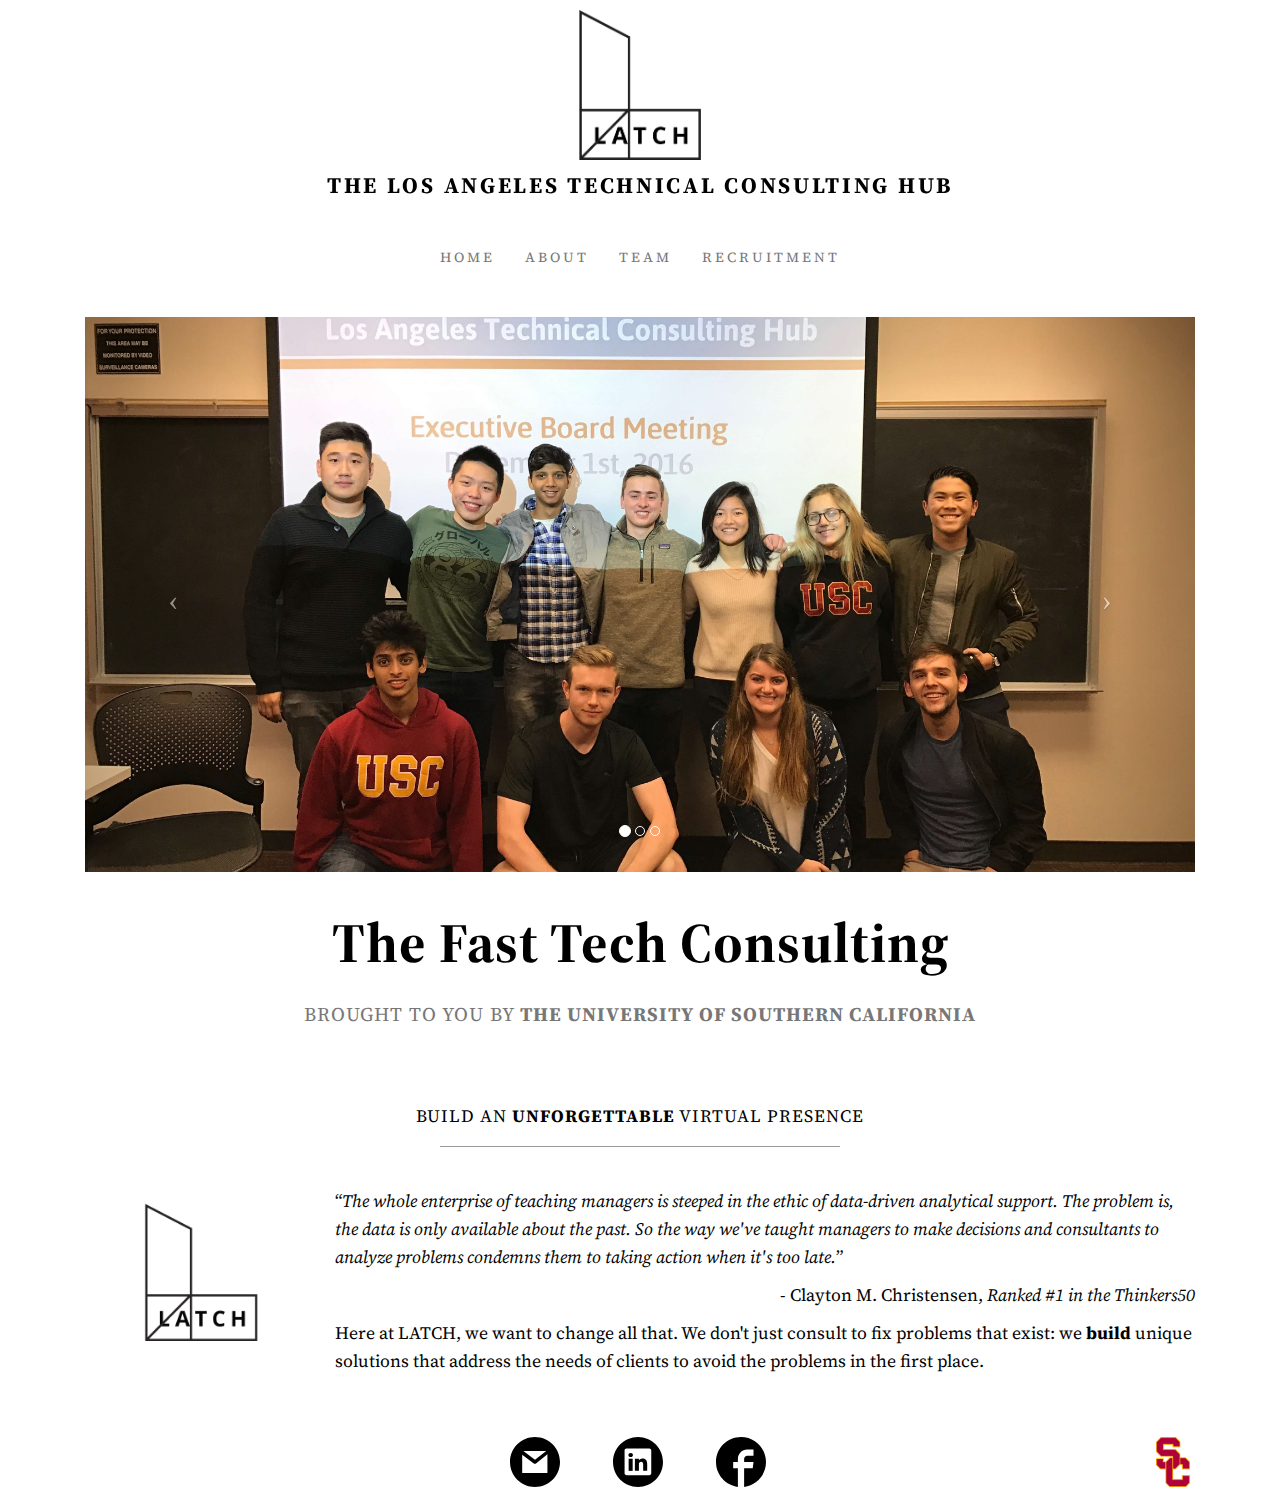
==== commit d843e7a0: "Update index.html" ====
--- a/index.html
+++ b/index.html
@@ -25,47 +25,46 @@
 
 -->
 <html lang="en">
-
 <head>
-    <meta charset="utf-8">
-    <meta content="IE=edge" http-equiv="X-UA-Compatible">
-    <meta content="width=device-width, initial-scale=1" name="viewport">
-    <meta content="" name="description">
-    <meta content="" name="author">
-    <link href="img/latch-trimmed.png" rel="icon">
-    <title>USC LATCH</title>
-    <!-- Bootstrap Core CSS -->
-    <link href="css/bootstrap.min.css" rel="stylesheet">
-    <!-- Custom CSS -->
-    <link href="css/latch.css" rel="stylesheet">
-    <!-- Fonts -->
-    <link href="https://fonts.googleapis.com/css?family=Open+Sans:300italic,400italic,600italic,700italic,800italic,400,300,600,700,800" rel="stylesheet" type="text/css">
-    <link href="https://fonts.googleapis.com/css?family=Josefin+Slab:100,300,400,600,700,100italic,300italic,400italic,600italic,700italic" rel="stylesheet" type="text/css">
-    <link href="https://fonts.googleapis.com/css?family=Source+Serif+Pro" rel="stylesheet">
-    <link rel="stylesheet" href="css/animate.css">
-    <!-- jQuery -->
-    <script async="" src="https://u.heatmap.it/log.js"></script>
-    <script async="" src="https://www.google-analytics.com/analytics.js"></script>
-    <script src="js/jquery.js"></script>
-    <!-- Typed Animation -->
-    <script src="js/typed.min.js"></script>
-    <!-- custom JS -->
-    <script src="js/custom.js"></script>
-    <script src="js/wmin.js"></script>
+  <meta charset="utf-8">
+  <meta content="IE=edge" http-equiv="X-UA-Compatible">
+  <meta content="width=device-width, initial-scale=1" name="viewport">
+  <meta content="" name="description">
+  <meta content="" name="author">
+  <link href="img/latch-trimmed.png" rel="icon">
+  <title>USC LATCH</title>
+  <!-- Bootstrap Core CSS -->
+  <link href="css/bootstrap.min.css" rel="stylesheet">
+  <!-- Custom CSS -->
+  <link href="css/latch.css" rel="stylesheet">
+  <!-- Fonts -->
+  <link href=
+  "https://fonts.googleapis.com/css?family=Open+Sans:300italic,400italic,600italic,700italic,800italic,400,300,600,700,800"
+  rel="stylesheet" type="text/css">
+  <link href=
+  "https://fonts.googleapis.com/css?family=Josefin+Slab:100,300,400,600,700,100italic,300italic,400italic,600italic,700italic"
+  rel="stylesheet" type="text/css">
+  <link href="https://fonts.googleapis.com/css?family=Source+Serif+Pro" rel="stylesheet">
+  <link rel="stylesheet" href="css/animate.css">
+  <!-- jQuery -->
+  <script src="js/jquery.js"></script>
+  <!-- Typed Animation -->
+  <script src="js/typed.min.js"></script>
+  <!-- custom JS -->
+  <script src="js/custom.js"></script>
+  <script src="js/wmin.js"></script>
 </head>
 <!--Loading Icon -->
-
-<body style="" class="vsc-initialized" cz-shortcut-listen="true">
-    <div class="se-pre-con" style="display: none;">
-        <noscript>
-    &lt;center&gt;
-      &lt;br&gt;&lt;br&gt;
-      &lt;p style="font-size:20px;color:white;"&gt;Your browser does not support Javascript. :(&lt;br&gt;Please &lt;a href="mailto:contact@usclatch.org?Subject=Error in Loading LATCH Website - Javascript Disabled" target="_top"&gt;email us&lt;/a&gt; at contact@usclatch.org if you believe you received this in error.&lt;/p&gt;
-    &lt;/center&gt;
+<div class="se-pre-con">
+  <noscript>
+    <center>
+      <br><br>
+      <p style="font-size:20px;color:white;">Your browser does not support Javascript. :(<br>Please <a href="mailto:contact@usclatch.org?Subject=Error in Loading LATCH Website - Javascript Disabled" target="_top">email us</a> at contact@usclatch.org if you believe you received this in error.</p>
+    </center>
   </noscript>
-    </div>
-
-    <!-- Video BG Disabled
+</div>
+<body>
+  <!-- Video BG Disabled
   <div class="video-background">
   <div class="video-foreground">
   <iframe allowfullscreen="" class="bgg" frameborder="0" src=
@@ -73,635 +72,785 @@
 </iframe>
 </div>
 </div> -->
-    <div class="brand shadowlarge seeit">
-        <img alt="LATCH" class="wow flipInX  animated" height="150px" src="img/latch-trimmed.png" style="visibility: visible; animation-name: flipInX;">
-    </div>
-    <div class="wow fadeIn seeit address-bar animated" id="address-bar" style="visibility: visible; animation-name: fadeIn;">
-        The Los Angeles Technical Consulting Hub
-    </div>
-    <!-- Navigation -->
-    <nav class="navbar navbar-default" role="navigation">
-        <div class="container">
-            <!-- Brand and toggle get grouped for better mobile display -->
-            <div class="navbar-header">
-                <button class="navbar-toggle" data-target="#bs-example-navbar-collapse-1" data-toggle="collapse" type="button"><span class="sr-only">Toggle navigation</span>
+<div class="brand shadowlarge seeit">
+  <img alt="LATCH" class="wow flipInX animated"
+  height="150px" src=
+  "img/latch-trimmed.png">
+</div>
+<div class="animated wow fadeIn seeit address-bar" id="address-bar">
+  The Los Angeles Technical Consulting Hub
+</div>
+<!-- Navigation -->
+<nav class="navbar navbar-default" role="navigation">
+  <div class="container">
+    <!-- Brand and toggle get grouped for better mobile display -->
+    <div class="navbar-header">
+      <button class="navbar-toggle" data-target=
+      "#bs-example-navbar-collapse-1" data-toggle="collapse" type=
+      "button"><span class="sr-only">Toggle navigation</span>
       <span class="icon-bar"></span> <span class="icon-bar"></span>
       <span class="icon-bar"></span></button>
-                <!-- navbar-brand is hidden on larger screens, but visible when the menu is collapsed -->
-                <a class="navbar-brand" href="index.html">LATCH</a>
-            </div>
-            <!-- Collect the nav links, forms, and other content for toggling -->
-            <div class="collapse navbar-collapse" id="bs-example-navbar-collapse-1">
-                <ul class="nav navbar-nav">
-                    <li>
-                        <a href="#" onclick="return show('landing', 'about', 'contact', 'people', 'recruitment', 'thanks', 'thanks2');">
+      <!-- navbar-brand is hidden on larger screens, but visible when the menu is collapsed -->
+      <a class="navbar-brand" href="index.html">LATCH</a>
+    </div>
+    <!-- Collect the nav links, forms, and other content for toggling -->
+    <div class="collapse navbar-collapse" id=
+    "bs-example-navbar-collapse-1">
+    <ul class="nav navbar-nav">
+      <li>
+        <a href="#" onclick=
+        "return show('landing', 'about', 'contact', 'people', 'recruitment', 'thanks', 'thanks2');">
         Home</a>
-                    </li>
-                    <li>
-                        <a href="#" onclick="return show('about', 'landing', 'contact', 'people', 'recruitment', 'thanks', 'thanks2');">
+      </li>
+      <li>
+        <a href="#" onclick=
+        "return show('about', 'landing', 'contact', 'people', 'recruitment', 'thanks', 'thanks2');">
         About</a>
-                    </li>
-                    <li>
-                        <a href="#" onclick="return show('people', 'about', 'contact', 'landing', 'recruitment', 'thanks', 'thanks2');">
+      </li>
+      <li>
+        <a href="#" onclick=
+        "return show('people', 'about', 'contact', 'landing', 'recruitment', 'thanks', 'thanks2');">
         Team</a>
-                    </li>
-                    <!--<li>
+      </li>
+      <!--<li>
       <a href="#" onclick=
       "return show('contact', 'about', 'landing', 'people', 'recruitment', 'thanks', 'thanks2');">
       Contact</a>
     </li>-->
-                    <li>
-                        <a href="#" onclick="return show('recruitment', 'about', 'landing', 'people', 'contact', 'thanks', 'thanks2');">
+    <li>
+      <a href="#" onclick=
+      "return show('recruitment', 'about', 'landing', 'people', 'contact', 'thanks', 'thanks2');">
       Recruitment</a>
-                    </li>
-                </ul>
-            </div>
-            <!-- /.navbar-collapse -->
-        </div>
-        <!-- /.container -->
-    </nav>
-    <div class="container" id="landing" style="display: none;">
-        <div class="row">
-            <div class="box">
-                <div class="col-lg-12 text-center">
-                    <div class="carousel slide" id="carousel-example-generic">
-                        <!-- Indicators -->
-                        <ol class="carousel-indicators hidden-xs">
-                            <li class="active" data-slide-to="0" data-target="#carousel-example-generic"></li>
-                            <li data-slide-to="1" data-target="#carousel-example-generic" class=""></li>
-                            <li data-slide-to="2" data-target="#carousel-example-generic" class=""></li>
-                        </ol>
-                        <!-- Wrapper for slides -->
-                        <div class="carousel-inner">
-                            <div class="item next left"><img alt="" class="img-responsive img-full" height="400" src="img/usckids.jpg" width="850"></div>
-                            <div class="item"><img alt="" class="img-responsive img-full" height="400" src="img/norwood.jpg" width="850"></div>
-                            <div class="item active left"><img alt="" class="img-responsive img-full" height="400" src="img/gh.jpg"></div>
-                        </div>
-                        <!-- Controls -->
-                        <a class="left carousel-control" data-slide="prev" href="#carousel-example-generic"><span class="icon-prev"></span></a> <a class="right carousel-control" data-slide="next" href="#carousel-example-generic"><span class="icon-next"></span></a>
-                    </div>
-                    <br>
-                    <br>
-                    <h1 class="brand-name">The <b><span class="notmobile element">Fa</span><span class="typed-cursor"></span></b> Tech
+    </li>
+  </ul>
+</div>
+<!-- /.navbar-collapse -->
+</div>
+<!-- /.container -->
+</nav>
+<div class="container" id="landing">
+  <div class="row">
+    <div class="box">
+      <div class="col-lg-12 text-center">
+        <div class="carousel slide" id="carousel-example-generic">
+          <!-- Indicators -->
+          <ol class="carousel-indicators hidden-xs">
+            <li class="active" data-slide-to="0" data-target=
+            "#carousel-example-generic"></li>
+            <li data-slide-to="1" data-target=
+            "#carousel-example-generic"></li>
+            <li data-slide-to="2" data-target=
+            "#carousel-example-generic"></li>
+          </ol>
+          <!-- Wrapper for slides -->
+          <div class="carousel-inner">
+            <div class="item active"><img alt="" class=
+              "img-responsive img-full" height="400" src=
+              "img/usckids.jpg" width="850"></div>
+              <div class="item"><img alt="" class=
+                "img-responsive img-full" height="400" src=
+                "img/norwood.jpg"
+                width="850"></div>
+                <div class="item"><img alt="" class=
+                  "img-responsive img-full" height="400" src=
+                  "img/gh.jpg"></div>
+                </div>
+                <!-- Controls -->
+                <a class="left carousel-control" data-slide="prev"
+                href="#carousel-example-generic"><span class=
+                "icon-prev"></span></a> <a class=
+                "right carousel-control" data-slide="next" href=
+                "#carousel-example-generic"><span class=
+                "icon-next"></span></a>
+              </div>
+              <br>
+              <br>
+              <h1 class="brand-name">The <b><span class="notmobile element"></span></b> Tech
                 Consulting
               </h1>
-                    <!--<hr class="tagline-divider">-->
-                    <h2><small>Brought to You by <strong>The University of
+              <!--<hr class="tagline-divider">-->
+              <h2><small>Brought to You by <strong>The University of
                 Southern California</strong></small>
               </h2>
-                </div>
             </div>
+          </div>
         </div>
         <div class="row">
-            <div class="box">
-                <div class="col-lg-12">
-                    <h2 class="intro-text text-center">Build an
+          <div class="box">
+            <div class="col-lg-12">
+              <h2 class="intro-text text-center">Build an
                 <strong>unforgettable</strong> virtual presence
               </h2>
-                    <hr>
-                    <img alt="" id="porta" class="shadowimg img-responsive img-left" height="225px" width="225px" src="img/LATCH.png"><br>
-                    <p>“<i>The whole enterprise of teaching managers is steeped in the ethic of data-driven analytical support. The problem is, the data is only available about the past. So the way we've taught managers to make decisions and consultants to analyze problems condemns them to taking action when it's too late.</i>”</p>
-                    <div align="right">
-                        <p>- Clayton M. Christensen, <i>Ranked #1 in the Thinkers50</i></p>
-                    </div>
-                    <p>Here at LATCH, we want to change all that. We don't just consult to fix problems that exist: we <b>build</b> unique solutions that address the needs of clients to avoid the problems in the first place.</p>
-                </div>
+              <hr>
+              <img alt="" id="porta" class="shadowimg img-responsive img-left"
+              height="225px" width="225px" src=
+              "img/LATCH.png"><br>
+              <p>“<i>The whole enterprise of teaching managers is steeped in the ethic of data-driven analytical support. The problem is, the data is only available about the past. So the way we've taught managers to make decisions and consultants to analyze problems condemns them to taking action when it's too late.</i>”</p>
+              <div align="right">
+                <p>- Clayton M. Christensen, <i>Ranked #1 in the Thinkers50</i></p>
+              </div>
+              <p>Here at LATCH, we want to change all that. We don't just consult to fix problems that exist: we <b>build</b> unique solutions that address the needs of clients to avoid the problems in the first place.</p>
             </div>
+          </div>
         </div>
-    </div>
-    <div class="container" id="about" style="display: none;">
+      </div>
+      <div class="container" id="about">
         <div class="row">
-            <div class="box">
-                <div class="col-lg-12">
-                    <h2 class="intro-text text-center">We Implement
+          <div class="box">
+            <div class="col-lg-12">
+              <h2 class="intro-text text-center">We Implement
                 <strong>Solutions</strong>
               </h2>
-                    <hr>
-                </div>
-                <div class="col-sm-4 text-center">
-                    <img alt="" id="porta" class="animated wow flipInX img-responsive animated" height="450" src="img/webdev.png" width="750" style="visibility: visible; animation-name: flipInX;">
-                    <h3>Better <small>Web Development</small></h3>
-                    <p>Beautiful, responsive, and search-optimized web design. We design and construct websites for businesses, student organizations, public figures, and charities. Our team ensures that your digital presence is aesthetically pleasing, consistent
-                        with your brand, and as easy-to-access.
-                    </p>
-                </div>
-                <br>
-                <div class="col-sm-4 text-center">
-                    <img alt="" id="porta" class="animated wow flipInX img-responsive animated" height="450" src="img/mobile.png" width="750" style="visibility: visible; animation-name: flipInX;">
-                    <h3>Faster <small>Mobile App Development</small></h3>
-                    <p>Alluring iOS, Android, and Windows applications, from start-to-finish, for businesses and organizations who need native software on phones and tablets. We help you engage your users while they are away from their desks, and provide
-                        them with access to your services at the tips of their fingers.
-                    </p>
-                </div>
-                <br>
-                <div class="col-sm-4 text-center">
-                    <img alt="" id="porta" class="animated wow flipInX img-responsive animated" height="450" src="img/seo.png" width="750" style="visibility: visible; animation-name: flipInX;">
-                    <h3>Meaningful <small>UX Research</small></h3>
-                    <p>Think you have the perfect user experience? Are you basing your answer on assumptions or intuition? Our team can help you validate your product's value proposition using data-driven user research. We conduct user interviews, and develop
-                        MVPs so that you get authentic opinions from relevant users.
-                    </p>
-                </div>
-                <div class="clearfix"></div>
+              <hr>
             </div>
+            <div class="col-sm-4 text-center">
+              <img alt="" id="porta" class="animated wow flipInX img-responsive" height="450" src=
+              "img/webdev.png" width="750">
+              <h3>Better <small>Web Development</small></h3>
+              <p>Beautiful, responsive, and search-optimized web design.
+                We design and construct websites for businesses, student
+                organizations, public figures, and charities. Our team
+                ensures that your digital presence is aesthetically
+                pleasing, consistent with your brand, and as
+                easy-to-access.
+              </p>
+            </div>
+            <br>
+            <div class="col-sm-4 text-center">
+              <img alt="" id="porta" class="animated wow flipInX img-responsive" height="450" src=
+              "img/mobile.png"
+              width="750">
+              <h3>Faster <small>Mobile App Development</small></h3>
+              <p>Alluring iOS, Android, and Windows applications, from
+                start-to-finish, for businesses and organizations who need
+                native software on phones and tablets. We help you engage
+                your users while they are away from their desks, and
+                provide them with access to your services at the tips of
+                their fingers.
+              </p>
+            </div>
+            <br>
+            <div class="col-sm-4 text-center">
+              <img alt="" id="porta" class="animated wow flipInX img-responsive" height="450" src=
+              "img/seo.png"
+              width="750">
+              <h3>Meaningful <small>UX Research</small></h3>
+              <p>Think you have the perfect user experience? Are you
+                basing your answer on assumptions or intuition? Our team
+                can help you validate your product's value proposition
+                using data-driven user research. We conduct user
+                interviews, and develop MVPs so that you get authentic
+                opinions from relevant users.
+              </p>
+            </div>
+            <div class="clearfix"></div>
+          </div>
         </div>
-    </div>
-    <div class="container" id="people" style="display: none;">
+      </div>
+      <div class="container" id="people">
         <div class="row">
-            <div class="box">
-                <div class="col-lg-12">
-                    <h2 class="intro-text text-center">Member
+          <div class="box">
+            <div class="col-lg-12">
+              <h2 class="intro-text text-center">Member
                 <strong>Spotlight</strong>
               </h2>
-                    <hr>
-                </div>
-                <div class="col-lg-2">
-                    <div align="center">
-                        <img alt="Natalie Mackraz" id="port" class="animated wow flipInX thumbnail img-responsive img-left animated" height="150px" width="150px" src="img/team/natalie.jpg" style="visibility: visible; animation-name: flipInX;">
-                    </div>
-                </div>
-                <div class="col-lg-10">
-                    <p align="left">Natalie Mackraz, <i>Engineering Director</i></p>
-                    <p>Natalie is a student with an impressive track record. This will be her 3<sup>rd</sup> year interning with
-                        <font color="#4285F4">G</font>
-                        <font color="#EA4335">o</font>
-                        <font color="#FBBC05">o</font>
-                        <font color="#4285F4">g</font>
-                        <font color="#34A853">l</font>
-                        <font color="#EA4335">e</font>, and her 2<sup>nd</sup> year working with LATCH. Don't let her achievements scare you – she is one of the most approachable people you will ever meet. On that note, she is a teaching assistant in the Viterbi School of
-                        Engineering at USC, and is an outspoken advocate for women in STEM fields. You can find her at the next <a href="http://ghc.anitaborg.org/" target="_blank">Grace Hopper</a> conference!</p>
-                </div>
+              <hr>
             </div>
+            <div class="col-lg-2">
+              <div align="center">
+                <img alt="Natalie Mackraz" id="port" class="animated wow flipInX thumbnail img-responsive img-left"
+                height="150px" width="150px" src=
+                "img/team/natalie.jpg">
+              </div>
+            </div>
+            <div class="col-lg-10">
+              <p align="left">Natalie Mackraz, <i>Engineering Director</i></p>
+              <p>Natalie is a student with an impressive track record. This will be her 3<sup>rd</sup> year interning with <font color="#4285F4">G</font><font color="#EA4335">o</font><font color="#FBBC05">o</font><font color="#4285F4">g</font><font color="#34A853">l</font><font color="#EA4335">e</font>, and her 2<sup>nd</sup> year working with LATCH. Don't let her achievements scare you – she is one of the most approachable people you will ever meet. On that note, she is a teaching assistant in the Viterbi School of Engineering at USC, and is an outspoken advocate for women in STEM fields. You can find her at the next <a href="http://ghc.anitaborg.org/" target="_blank">Grace Hopper</a> conference!</p>
+            </div>
+          </div>
         </div>
         <div class="row">
-            <div class="box">
-                <div class="col-lg-13">
-                    <h2 class="intro-text text-center">Meet Our
+          <div class="box">
+            <div class="col-lg-13">
+              <h2 class="intro-text text-center">Meet Our
                 <strong>Team</strong>
               </h2>
-                    <hr>
-                    <div class="row">
+              <hr>
+              <div class="row">
+                <div class="col-md-3">
+                  <div class="thumbnail">
+                    <img id="port" class=""  src="img/team/winston.jpg" style=
+                    "width:100%; height:100%; object-fit:cover;">
+                    <div class="caption">
+                      <center>
+                        <h4>Winston Lee</h4>
+                        <p></p>
+                        <h5>President</h5>
+                        <p></p>
+                        <p><a class="btn btn-primary" href=
+                          "https://www.linkedin.com/in/winstonjlee"
+                          role="button" target=
+                          "_blank">LinkedIn</a> <a class=
+                          "btn btn-primary" href=
+                          "https://github.com/winstojl" role=
+                          "button" target="_blank">GitHub</a></p>
+                        </center>
+                      </div>
+                    </div>
+                  </div>
+                  <div class="col-md-3">
+                    <div class="thumbnail">
+                      <img id="port" class=""  src="img/team/natalie.jpg" style=
+                      "width:100%; height:100%; object-fit:cover;">
+                      <div class="caption">
+                        <center>
+                          <h4>Natalie Mackraz</h4>
+                          <p></p>
+                          <h5>Engineering Director</h5>
+                          <p></p>
+                          <p><a class="btn btn-primary" href=
+                            "https://www.linkedin.com/in/natalie-mackraz-742b517a"
+                            role="button" target=
+                            "_blank">LinkedIn</a> <a class=
+                            "btn btn-primary" href=
+                            "https://github.com/NatMack" role=
+                            "button" target="_blank">GitHub</a></p>
+                          </center>
+                        </div>
+                      </div>
+                    </div>
+                    <div class="col-md-3">
+                      <div class="thumbnail">
+                        <img id="port" class=""  src="img/team/andy.jpg" style=
+                        "width:100%; height:100%; object-fit:cover;">
+                        <div class="caption">
+                          <center>
+                            <h4>Andy Gu</h4>
+                            <p></p>
+                            <h5>Software</h5>
+                            <p></p>
+                            <p><a class="btn btn-primary" href=
+                              "https://www.linkedin.com/in/andygu168"
+                              role="button" target=
+                              "_blank">LinkedIn</a> <a class=
+                              "btn btn-primary" href=
+                              "https://github.com/4ndygu" role=
+                              "button" target="_blank">GitHub</a></p>
+                            </center>
+                          </div>
+                        </div>
+                      </div>
+                      <div class="col-md-3">
+                        <div class="thumbnail">
+                          <img id="portnoc" class=""  src="img/team/sarah.jpg" style=
+                          "width:100%; height:100%; object-fit:cover;">
+                          <div class="caption">
+                            <center>
+                              <h4>Sarah Allen</h4>
+                              <p></p>
+                              <h5>Strategy</h5>
+                              <p></p>
+                              <p><a class="btn btn-primary" href=
+                                "https://www.linkedin.com/in/sarahgal"
+                                role="button" target=
+                                "_blank">LinkedIn</a> <a class=
+                                "btn btn-primary" href=
+                                "https://twitter.com/Sarah_a916" role=
+                                "button" target=
+                                "_blank">Twitter</a></p>
+                              </center>
+                            </div>
+                          </div>
+                        </div>
+                      </div>
+                      <div class="row">
                         <div class="col-md-3">
-                            <div class="thumbnail">
-                                <img id="port" class="" src="img/team/winston.jpg" style="width:100%; height:100%; object-fit:cover;">
-                                <div class="caption">
-                                    <center>
-                                        <h4>Winston Lee</h4>
-                                        <p></p>
-                                        <h5>President</h5>
-                                        <p></p>
-                                        <p><a class="btn btn-primary" href="https://www.linkedin.com/in/winstonjlee" role="button" target="_blank">LinkedIn</a> <a class="btn btn-primary" href="https://github.com/winstojl" role="button" target="_blank">GitHub</a></p>
-                                    </center>
-                                </div>
+                          <div class="thumbnail">
+                            <img id="port" class=""  src="img/team/jared.jpg" style=
+                            "width:100%; height:100%; object-fit:cover;">
+                            <div class="caption">
+                              <center>
+                                <h4>Jared Bass</h4>
+                                <p></p>
+                                <h5>Strategy</h5>
+                                <p></p>
+                                <p><a class="btn btn-primary" href="https://www.linkedin.com/in/jared-bass-895488b0"
+                                  role="button" target="_blank">LinkedIn</a>
+                                  <a class="btn btn-primary" href=
+                                  "http://www.skuirrel.us/" role="button" target="_blank">Portfolio</a>
+                                </p>
+                              </center>
                             </div>
+                          </div>
                         </div>
                         <div class="col-md-3">
+                          <div class="thumbnail">
+                            <img id="port" class=""  src=
+                            "img/team/david.jpg"
+                            style="width:100%; height:100%; object-fit:cover;">
+                            <div class="caption">
+                              <center>
+                                <h4>David Garry</h4>
+                                <p></p>
+                                <h5>Software</h5>
+                                <p></p>
+                                <p><a class="btn btn-primary" href=
+                                  "https://www.linkedin.com/in/david-garry-46bb1b87"
+                                  role="button" target=
+                                  "_blank">LinkedIn</a> <a class=
+                                  "btn btn-primary" href=
+                                  "http://www.dgarry.com" role="button"
+                                  target="_blank">Portfolio</a></p>
+                                </center>
+                              </div>
+                            </div>
+                          </div>
+                          <div class="col-md-3">
                             <div class="thumbnail">
-                                <img id="port" class="" src="img/team/natalie.jpg" style="width:100%; height:100%; object-fit:cover;">
+                              <img id="port" class=""  src="img/team/anish.jpg" style=
+                              "width:100%; height:100%; object-fit:cover;">
+                              <div class="caption">
+                                <center>
+                                  <h4>Anish Verma</h4>
+                                  <p></p>
+                                  <h5>Software</h5>
+                                  <p></p>
+                                  <p><a class="btn btn-primary" href="https://www.linkedin.com/in/anish2607"
+                                    role="button" target="_blank">LinkedIn</a>
+                                    <a class="btn btn-primary" href="http://www-scf.usc.edu/~anishver/" role="button" target="_blank">Portfolio</a>
+                                  </p>
+                                </center>
+                              </div>
+                            </div>
+                          </div>
+                          <div class="col-md-3">
+                            <div class="thumbnail">
+                              <img id="port" class=""  src="img/team/isabel.jpg" style=
+                              "width:100%; height:100%; object-fit:cover;">
+                              <div class="caption">
+                                <center>
+                                  <h4>Isabel Irawan</h4>
+                                  <p></p>
+                                  <h5>Talent Acquisition</h5>
+                                  <p></p>
+                                  <p><a class="btn btn-primary" href="https://www.linkedin.com/in/isabelirawan"
+                                    role="button" target="_blank">LinkedIn</a> <a class="btn btn-primary" href=
+                                    "http://geon.usc.edu/~isabel/" role="button" target="_blank">Lab</a></p>
+                                  </center>
+                                </div>
+                              </div>
+                            </div>
+                          </div>
+                          <div class="row">
+                            <div class="col-md-3">
+                              <div class="thumbnail">
+                                <img id="port" class=""  src="img/team/anvi.jpg" style=
+                                "width:100%; height:100%; object-fit:cover;">
                                 <div class="caption">
+                                  <center>
+                                    <h4>Avni Barman</h4>
+                                    <p></p>
+                                    <h5>Software</h5>
+                                    <p></p>
+                                    <p><a class="btn btn-primary" href="https://www.linkedin.com/in/avnibarman"
+                                      role="button" target="_blank">LinkedIn</a> <a class="btn btn-primary" href=
+                                      "http://www.avnibarman.com/" role="button" target="_blank">Portfolio</a></p>
+                                    </center>
+                                  </div>
+                                </div>
+                              </div>
+                              <div class="col-md-3">
+                                <div class="thumbnail">
+                                  <img id="port" class=""  src="img/team/wallis.jpg" style=
+                                  "width:100%; height:100%; object-fit:cover;">
+                                  <div class="caption">
                                     <center>
-                                        <h4>Natalie Mackraz</h4>
-                                        <p></p>
-                                        <h5>Engineering Director</h5>
-                                        <p></p>
-                                        <p><a class="btn btn-primary" href="https://www.linkedin.com/in/natalie-mackraz-742b517a" role="button" target="_blank">LinkedIn</a> <a class="btn btn-primary" href="https://github.com/NatMack" role="button" target="_blank">GitHub</a></p>
-                                    </center>
+                                      <h4>Wallis Mariucci</h4>
+                                      <p></p>
+                                      <h5>Software</h5>
+                                      <p></p>
+                                      <p><a class="btn btn-primary" href=
+                                        "https://www.linkedin.com/in/wallis-mariucci-024694a4"
+                                        role="button" target=
+                                        "_blank">LinkedIn</a> <a class=
+                                        "btn btn-primary" href=
+                                        "https://twitter.com/oochiie_wally"
+                                        role="button" target=
+                                        "_blank">Twitter</a></p>
+                                      </center>
+                                    </div>
+                                  </div>
                                 </div>
-                            </div>
-                        </div>
-                        <div class="col-md-3">
-                            <div class="thumbnail">
-                                <img id="port" class="" src="img/team/andy.jpg" style="width:100%; height:100%; object-fit:cover;">
-                                <div class="caption">
-                                    <center>
-                                        <h4>Andy Gu</h4>
-                                        <p></p>
-                                        <h5>Software</h5>
-                                        <p></p>
-                                        <p><a class="btn btn-primary" href="https://www.linkedin.com/in/andygu168" role="button" target="_blank">LinkedIn</a> <a class="btn btn-primary" href="https://github.com/4ndygu" role="button" target="_blank">GitHub</a></p>
-                                    </center>
-                                </div>
-                            </div>
-                        </div>
-                        <div class="col-md-3">
-                            <div class="thumbnail">
-                                <img id="portnoc" class="" src="img/team/sarah.jpg" style="width:100%; height:100%; object-fit:cover;">
-                                <div class="caption">
-                                    <center>
-                                        <h4>Sarah Allen</h4>
-                                        <p></p>
-                                        <h5>Strategy</h5>
-                                        <p></p>
-                                        <p><a class="btn btn-primary" href="https://www.linkedin.com/in/sarahgal" role="button" target="_blank">LinkedIn</a> <a class="btn btn-primary" href="https://twitter.com/Sarah_a916" role="button" target="_blank">Twitter</a></p>
-                                    </center>
-                                </div>
-                            </div>
-                        </div>
-                    </div>
-                    <div class="row">
-                        <div class="col-md-3">
-                            <div class="thumbnail">
-                                <img id="port" class="" src="img/team/jared.jpg" style="width:100%; height:100%; object-fit:cover;">
-                                <div class="caption">
-                                    <center>
-                                        <h4>Jared Bass</h4>
-                                        <p></p>
-                                        <h5>Strategy</h5>
-                                        <p></p>
-                                        <p><a class="btn btn-primary" href="https://www.linkedin.com/in/jared-bass-895488b0" role="button" target="_blank">LinkedIn</a>
-                                            <a class="btn btn-primary" href="http://www.skuirrel.us/" role="button" target="_blank">Portfolio</a>
-                                        </p>
-                                    </center>
-                                </div>
-                            </div>
-                        </div>
-                        <div class="col-md-3">
-                            <div class="thumbnail">
-                                <img id="port" class="" src="img/team/david.jpg" style="width:100%; height:100%; object-fit:cover;">
-                                <div class="caption">
-                                    <center>
-                                        <h4>David Garry</h4>
-                                        <p></p>
-                                        <h5>Software</h5>
-                                        <p></p>
-                                        <p><a class="btn btn-primary" href="https://www.linkedin.com/in/david-garry-46bb1b87" role="button" target="_blank">LinkedIn</a> <a class="btn btn-primary" href="http://www.dgarry.com" role="button" target="_blank">Portfolio</a></p>
-                                    </center>
-                                </div>
-                            </div>
-                        </div>
-                        <div class="col-md-3">
-                            <div class="thumbnail">
-                                <img id="port" class="" src="img/team/anish.jpg" style="width:100%; height:100%; object-fit:cover;">
-                                <div class="caption">
-                                    <center>
-                                        <h4>Anish Verma</h4>
-                                        <p></p>
-                                        <h5>Software</h5>
-                                        <p></p>
-                                        <p><a class="btn btn-primary" href="https://www.linkedin.com/in/anish2607" role="button" target="_blank">LinkedIn</a>
-                                            <a class="btn btn-primary" href="http://www-scf.usc.edu/~anishver/" role="button" target="_blank">Portfolio</a>
-                                        </p>
-                                    </center>
-                                </div>
-                            </div>
-                        </div>
-                        <div class="col-md-3">
-                            <div class="thumbnail">
-                                <img id="port" class="" src="img/team/isabel.jpg" style="width:100%; height:100%; object-fit:cover;">
-                                <div class="caption">
-                                    <center>
-                                        <h4>Isabel Irawan</h4>
-                                        <p></p>
-                                        <h5>Talent Acquisition</h5>
-                                        <p></p>
-                                        <p><a class="btn btn-primary" href="https://www.linkedin.com/in/isabelirawan" role="button" target="_blank">LinkedIn</a> <a class="btn btn-primary" href="http://geon.usc.edu/~isabel/" role="button" target="_blank">Lab</a></p>
-                                    </center>
-                                </div>
-                            </div>
-                        </div>
-                    </div>
-                    <div class="row">
-                        <div class="col-md-3">
-                            <div class="thumbnail">
-                                <img id="port" class="" src="img/team/anvi.jpg" style="width:100%; height:100%; object-fit:cover;">
-                                <div class="caption">
-                                    <center>
-                                        <h4>Avni Barman</h4>
-                                        <p></p>
-                                        <h5>Software</h5>
-                                        <p></p>
-                                        <p><a class="btn btn-primary" href="https://www.linkedin.com/in/avnibarman" role="button" target="_blank">LinkedIn</a> <a class="btn btn-primary" href="http://www.avnibarman.com/" role="button" target="_blank">Portfolio</a></p>
-                                    </center>
-                                </div>
-                            </div>
-                        </div>
-                        <div class="col-md-3">
-                            <div class="thumbnail">
-                                <img id="port" class="" src="img/team/wallis.jpg" style="width:100%; height:100%; object-fit:cover;">
-                                <div class="caption">
-                                    <center>
-                                        <h4>Wallis Mariucci</h4>
-                                        <p></p>
-                                        <h5>Software</h5>
-                                        <p></p>
-                                        <p><a class="btn btn-primary" href="https://www.linkedin.com/in/wallis-mariucci-024694a4" role="button" target="_blank">LinkedIn</a> <a class="btn btn-primary" href="https://twitter.com/oochiie_wally" role="button"
-                                                target="_blank">Twitter</a></p>
-                                    </center>
-                                </div>
-                            </div>
-                        </div>
-                        <div class="col-md-3">
-                            <div class="thumbnail">
-                                <img id="port" class="" src="img/team/ronak.jpg" style="width:100%; height:100%; object-fit:cover;">
-                                <div class="caption">
-                                    <center>
+                                <div class="col-md-3">
+                                  <div class="thumbnail">
+                                    <img id="port" class=""  src="img/team/ronak.jpg" style=
+                                    "width:100%; height:100%; object-fit:cover;">
+                                    <div class="caption">
+                                      <center>
                                         <h4>Ronak Upadhyaya</h4>
                                         <p></p>
                                         <h5>Strategy</h5>
                                         <p></p>
                                         <p>
-                                            <a class="btn btn-primary" href="https://www.linkedin.com/in/ronak-upadhyaya-374b40123" role="button" target="_blank">LinkedIn</a>
-                                            <!--<a class="btn btn-primary" href=
+                                          <a class="btn btn-primary" href="https://www.linkedin.com/in/ronak-upadhyaya-374b40123"
+                                          role="button" target="_blank">LinkedIn</a>
+                                          <!--<a class="btn btn-primary" href=
                                           "" role="button" target="_blank">Link
                                           2</a>-->
                                         </p>
-                                    </center>
+                                      </center>
+                                    </div>
+                                  </div>
                                 </div>
-                            </div>
-                        </div>
-                        <div class="col-md-3">
-                            <div class="thumbnail">
-                                <img id="port" class="" src="img/team/sheena.jpg" style="width:100%; height:100%; object-fit:cover;">
-                                <div class="caption">
-                                    <center>
+                                <div class="col-md-3">
+                                  <div class="thumbnail">
+                                    <img id="port" class=""  src="img/team/sheena.jpg" style=
+                                    "width:100%; height:100%; object-fit:cover;">
+                                    <div class="caption">
+                                      <center>
                                         <h4>Sheena Kapadia</h4>
                                         <p></p>
                                         <h5>Strategy</h5>
                                         <p></p>
                                         <p>
-                                            <a class="btn btn-primary" href="https://www.linkedin.com/in/sheena-kapadia-4763239a" role="button" target="_blank">LinkedIn</a>
-                                            <!--<a class="btn btn-primary" href=
+                                          <a class="btn btn-primary" href="https://www.linkedin.com/in/sheena-kapadia-4763239a"
+                                          role="button" target="_blank">LinkedIn</a>
+                                          <!--<a class="btn btn-primary" href=
                                           "" role="button" target="_blank">Link
                                           2</a></p>-->
-                                        </p>
-                                    </center>
+                                        </center>
+                                      </div>
+                                    </div>
+                                  </div>
                                 </div>
-                            </div>
-                        </div>
-                    </div>
-                    <div class="row">
-                        <div class="col-md-3">
-                            <div class="thumbnail">
-                                <img id="port" class="" src="img/team/arianna.jpg" style="width:100%; height:100%; object-fit:cover;">
-                                <div class="caption">
-                                    <center>
-                                        <h4>Arianna Bayangos</h4>
-                                        <p></p>
-                                        <h5>Strategy</h5>
-                                        <p></p>
-                                        <p><a class="btn btn-primary" href="https://www.linkedin.com/in/arianna-bayangos-3335abb9" role="button" target="_blank">LinkedIn</a> <a class="btn btn-primary" href="https://www.wayup.com/profile/Arianna-Bayangos/47996/60407/"
-                                                role="button" target="_blank">WayUp</a></p>
-                                    </center>
-                                </div>
-                            </div>
-                        </div>
-                        <div class="col-md-3">
-                            <div class="thumbnail">
-                                <img id="port" class="" src="img/team/jenna.jpg" style="width:100%; height:100%; object-fit:cover;">
-                                <div class="caption">
-                                    <center>
-                                        <h4>Jenna Lin</h4>
-                                        <p></p>
-                                        <h5>Client Relations</h5>
-                                        <p></p>
-                                        <p><a class="btn btn-primary" href="https://www.linkedin.com/in/jenna-lin-b91932126/" role="button" target="_blank">LinkedIn</a>
-                                            <a class="btn btn-primary" href="http://www-scf.usc.edu/~jennalin/acad275/resume.html" role="button" target="_blank">Resume</a>
-                                        </p>
-                                    </center>
-                                </div>
-                            </div>
-                        </div>
-                        <div class="col-md-3">
-                            <div class="thumbnail">
-                                <img id="port" class="" src="img/team/anthony.jpg" style="width:100%; height:100%; object-fit:cover;">
-                                <div class="caption">
-                                    <center>
-                                        <h4>Anthony Yin</h4>
-                                        <p></p>
-                                        <h5>Strategy</h5>
-                                        <p></p>
-                                        <p><a class="btn btn-primary" href="https://www.linkedin.com/in/anthony-yin-0b06b9119/" role="button" target="_blank">LinkedIn</a> <a class="btn btn-primary" href="http://www-scf.usc.edu/~ayin/acad275/resumepage/resumepage.html"
-                                                role="button" target="_blank">Resume</a></p>
-                                    </center>
-                                </div>
-                            </div>
-                        </div>
-                        <div class="col-md-3">
-                            <div class="thumbnail">
-                                <img id="port" class="" src="img/team/leigh.jpg" style="width:100%; height:100%; object-fit:cover;">
-                                <div class="caption">
-                                    <center>
-                                        <h4>Leigh Rubin</h4>
-                                        <p></p>
-                                        <h5>Software</h5>
-                                        <p></p>
-                                        <p><a class="btn btn-primary" href="https://www.linkedin.com/in/leigh-rubin-71465711a/" role="button" target="_blank">LinkedIn</a>
-                                            <a class="btn btn-primary" href="https://github.com/rubin-leigh" role="button" target="_blank">GitHub</a>
-                                        </p>
-                                    </center>
-                                </div>
-                            </div>
-                        </div>
-                    </div>
-                    <div class="row">
-                        <div class="col-md-3">
-                            <div class="thumbnail">
-                                <img id="port" class="" src="img/team/charlie.jpg" style="width:100%; height:100%; object-fit:cover;">
-                                <div class="caption">
-                                    <center>
-                                        <h4>Charlie Hwang</h4>
-                                        <p></p>
-                                        <h5>Software</h5>
-                                        <p></p>
-                                        <p><a class="btn btn-primary" href="https://www.linkedin.com/in/charlie-hwang-aa8a8b39/" role="button" target="_blank">LinkedIn</a> </p>
-                                    </center>
-                                </div>
-                            </div>
-                        </div>
-                        <div class="col-md-3">
-                            <div class="thumbnail">
-                                <img id="port" class="" src="img/team/jason.jpg" style="width:100%; height:100%; object-fit:cover;">
-                                <div class="caption">
-                                    <center>
-                                        <h4>Jason Zheng</h4>
-                                        <p></p>
-                                        <h5>Software</h5>
-                                        <p></p>
-                                        <p><a class="btn btn-primary" href="https://www.linkedin.com/in/jason-zheng-88854592/" role="button" target="_blank">LinkedIn</a>
-                                            <a class="btn btn-primary" href="https://xlaefz.github.io/" role="button" target="_blank">Portfolio</a>
-                                        </p>
-                                    </center>
-                                </div>
-                            </div>
-                        </div>
-                        <div class="col-md-3">
-                            <div class="thumbnail">
-                                <img id="port" class="" src="img/team/ankur.jpg" style="width:100%; height:100%; object-fit:cover;">
-                                <div class="caption">
-                                    <center>
-                                        <h4>Ankur Karwal</h4>
-                                        <p></p>
-                                        <h5>Design</h5>
-                                        <p></p>
-                                        <p><a class="btn btn-primary" href="https://www.linkedin.com/in/ankur-karwal-702694a5/" role="button" target="_blank">LinkedIn</a> <a class="btn btn-primary" href="http://www.ankurkarwal.com/" role="button" target="_blank">Portfolio</a></p>
-                                    </center>
-                                </div>
-                            </div>
-                        </div>
-                        <div class="col-md-3">
-                            <div class="thumbnail">
-                                <img id="port" class="" src="img/team/valentina.jpg" style="width:100%; height:100%; object-fit:cover;">
-                                <div class="caption">
-                                    <center>
-                                        <h4>Valentina Suarez</h4>
-                                        <p></p>
-                                        <h5>Design</h5>
-                                        <p></p>
-                                        <p><a class="btn btn-primary" href="https://www.linkedin.com/in/valentina-suarez-7032b9108/" role="button" target="_blank">LinkedIn</a>
-                                        </p>
-                                    </center>
-                                </div>
-                            </div>
-                        </div>
-                    </div>
-                    <div class="row">
-                        <div class="col-md-3">
-                            <div class="thumbnail">
-                                <img id="port" class="" src="img/team/ryan.jpg" style="width:100%; height:100%; object-fit:cover;">
-                                <div class="caption">
-                                    <center>
-                                        <h4>Ryan Chua</h4>
-                                        <p></p>
-                                        <h5>Strategy</h5>
-                                        <p></p>
-                                        <p><a class="btn btn-primary" href="https://www.linkedin.com/in/ryan-kenneth-chua-559b80123/" role="button" target="_blank">LinkedIn</a>
-                                        </p>
-                                    </center>
-                                </div>
-                            </div>
-                        </div>
-                        <div class="col-md-3">
-                            <div class="thumbnail">
-                                <img id="port" class="" src="img/team/who.png" style="width:100%; height:100%; object-fit:cover;">
-                                <div class="caption">
-                                    <center>
-                                        <h4>Recruiting</h4>
-                                        <p></p>
-                                        <h5>This Could Be You!</h5>
-                                        <p></p>
-                                        <p><a class="btn btn-primary" role="button" href="#" onclick="return show('recruitment', 'about', 'contact', 'people', 'landing');">I'm Interested</a></p>
-                                    </center>
-                                </div>
-                            </div>
-                        </div>
-                    </div>
-                </div>
-            </div>
-        </div>
-        <div class="row">
-            <div class="box">
-                <h2 class="intro-text text-center">Meet Our
+                                <div class="row">
+                                  <div class="col-md-3">
+                                    <div class="thumbnail">
+                                      <img id="port" class=""  src="img/team/arianna.jpg" style=
+                                      "width:100%; height:100%; object-fit:cover;">
+                                      <div class="caption">
+                                        <center>
+                                          <h4>Arianna Bayangos</h4>
+                                          <p></p>
+                                          <h5>Strategy</h5>
+                                          <p></p>
+                                          <p><a class="btn btn-primary" href="https://www.linkedin.com/in/arianna-bayangos-3335abb9"
+                                            role="button" target="_blank">LinkedIn</a> <a class="btn btn-primary" href=
+                                            "https://www.wayup.com/profile/Arianna-Bayangos/47996/60407/" role="button" target="_blank">WayUp</a></p>
+                                          </center>
+                                        </div>
+                                      </div>
+                                    </div>
+                                    <div class="col-md-3">
+                                      <div class="thumbnail">
+                                        <img id="port" class=""  src="img/team/jenna.jpg" style=
+                                        "width:100%; height:100%; object-fit:cover;">
+                                        <div class="caption">
+                                          <center>
+                                            <h4>Jenna Lin</h4>
+                                            <p></p>
+                                            <h5>Client Relations</h5>
+                                            <p></p>
+                                            <p><a class="btn btn-primary" href="https://www.linkedin.com/in/jenna-lin-b91932126/"
+                                              role="button" target="_blank">LinkedIn</a>
+                                              <a class="btn btn-primary" href=
+                                              "http://www-scf.usc.edu/~jennalin/acad275/resume.html" role="button" target="_blank">Resume</a>
+                                            </p>
+                                          </center>
+                                        </div>
+                                      </div>
+                                    </div>
+                                    <div class="col-md-3">
+                                      <div class="thumbnail">
+                                        <img id="port" class=""  src= "img/team/anthony.jpg" style="width:100%; height:100%; object-fit:cover;">
+                                        <div class="caption">
+                                          <center>
+                                            <h4>Anthony Yin</h4>
+                                            <p></p>
+                                            <h5>Strategy</h5>
+                                            <p></p>
+                                            <p><a class="btn btn-primary" href=
+                                              "https://www.linkedin.com/in/anthony-yin-0b06b9119/"
+                                              role="button" target=
+                                              "_blank">LinkedIn</a> <a class=
+                                              "btn btn-primary" href=
+                                              "http://www-scf.usc.edu/~ayin/acad275/resumepage/resumepage.html" role="button"
+                                              target="_blank">Resume</a></p>
+                                            </center>
+                                          </div>
+                                        </div>
+                                      </div>
+                                      <div class="col-md-3">
+                                        <div class="thumbnail">
+                                          <img id="port" class=""  src="img/team/leigh.jpg" style=
+                                          "width:100%; height:100%; object-fit:cover;">
+                                          <div class="caption">
+                                            <center>
+                                              <h4>Leigh Rubin</h4>
+                                              <p></p>
+                                              <h5>Software</h5>
+                                              <p></p>
+                                              <p><a class="btn btn-primary" href="https://www.linkedin.com/in/leigh-rubin-71465711a/"
+                                                role="button" target="_blank">LinkedIn</a>
+                                                <a class="btn btn-primary" href="https://github.com/rubin-leigh" role="button" target="_blank">GitHub</a>
+                                              </p>
+                                            </center>
+                                          </div>
+                                        </div>
+                                      </div>
+                                    </div>
+                                    <div class="row">
+                                      <div class="col-md-3">
+                                        <div class="thumbnail">
+                                          <img id="port" class=""  src="img/team/charlie.jpg" style=
+                                          "width:100%; height:100%; object-fit:cover;">
+                                          <div class="caption">
+                                            <center>
+                                              <h4>Charlie Hwang</h4>
+                                              <p></p>
+                                              <h5>Software</h5>
+                                              <p></p>
+                                              <p><a class="btn btn-primary" href="https://www.linkedin.com/in/charlie-hwang-aa8a8b39/"
+                                                role="button" target="_blank">LinkedIn</a> </p>
+                                              </center>
+                                            </div>
+                                          </div>
+                                        </div>
+                                        <div class="col-md-3">
+                                          <div class="thumbnail">
+                                            <img id="port" class=""  src="img/team/jason.jpg" style=
+                                            "width:100%; height:100%; object-fit:cover;">
+                                            <div class="caption">
+                                              <center>
+                                                <h4>Jason Zheng</h4>
+                                                <p></p>
+                                                <h5>Software</h5>
+                                                <p></p>
+                                                <p><a class="btn btn-primary" href="https://www.linkedin.com/in/jason-zheng-88854592/"
+                                                  role="button" target="_blank">LinkedIn</a>
+                                                  <a class="btn btn-primary" href=
+                                                  "https://xlaefz.github.io/" role="button" target="_blank">Portfolio</a>
+                                                </p>
+                                              </center>
+                                            </div>
+                                          </div>
+                                        </div>
+                                        <div class="col-md-3">
+                                          <div class="thumbnail">
+                                            <img id="port" class=""  src=
+                                            "img/team/ankur.jpg"
+                                            style="width:100%; height:100%; object-fit:cover;">
+                                            <div class="caption">
+                                              <center>
+                                                <h4>Ankur Karwal</h4>
+                                                <p></p>
+                                                <h5>Design</h5>
+                                                <p></p>
+                                                <p><a class="btn btn-primary" href=
+                                                  "https://www.linkedin.com/in/ankur-karwal-702694a5/"
+                                                  role="button" target=
+                                                  "_blank">LinkedIn</a> <a class=
+                                                  "btn btn-primary" href=
+                                                  "http://www.ankurkarwal.com/" role="button"
+                                                  target="_blank">Portfolio</a></p>
+                                                </center>
+                                              </div>
+                                            </div>
+                                          </div>
+                                          <div class="col-md-3">
+                                            <div class="thumbnail">
+                                              <img id="port" class=""  src="img/team/valentina.jpg" style=
+                                              "width:100%; height:100%; object-fit:cover;">
+                                              <div class="caption">
+                                                <center>
+                                                  <h4>Valentina Suarez</h4>
+                                                  <p></p>
+                                                  <h5>Design</h5>
+                                                  <p></p>
+                                                  <p><a class="btn btn-primary" href="https://www.linkedin.com/in/valentina-suarez-7032b9108/"
+                                                    role="button" target="_blank">LinkedIn</a>
+                                                  </p>
+                                                </center>
+                                              </div>
+                                            </div>
+                                          </div>
+                                        </div>
+                                        <div class="row">
+                                          <div class="col-md-3">
+                                            <div class="thumbnail">
+                                              <img id="port" class=""  src="img/team/ryan.jpg" style=
+                                              "width:100%; height:100%; object-fit:cover;">
+                                              <div class="caption">
+                                                <center>
+                                                  <h4>Ryan Chua</h4>
+                                                  <p></p>
+                                                  <h5>Strategy</h5>
+                                                  <p></p>
+                                                  <p><a class="btn btn-primary" href="https://www.linkedin.com/in/ryan-kenneth-chua-559b80123/"
+                                                    role="button" target="_blank">LinkedIn</a>
+                                                  </p>
+                                                </center>
+                                              </div>
+                                            </div>
+                                          </div>
+                                          <div class="col-md-3">
+                                            <div class="thumbnail">
+                                              <img id="port" class=""  src="img/team/who.png" style=
+                                              "width:100%; height:100%; object-fit:cover;">
+                                              <div class="caption">
+                                                <center>
+                                                  <h4>Recruiting</h4>
+                                                  <p></p>
+                                                  <h5>This Could Be You!</h5>
+                                                  <p></p>
+                                                  <p><a class="btn btn-primary" role="button" href="#" onclick="return show('recruitment', 'about', 'contact', 'people', 'landing');">I'm Interested</a></p>
+                                                </center>
+                                              </div>
+                                            </div>
+                                          </div>
+                                        </div>
+                                      </div>
+                                    </div>
+                                  </div>
+                                  <div class="row">
+                                    <div class="box">
+                                      <h2 class="intro-text text-center">Meet Our
                                         <strong>Advisors</strong>
                                       </h2>
-                <div class="col-lg-13">
-                    <hr>
-                    <div class="row">
-                        <div class="col-md-3">
-                            <div class="thumbnail">
-                                <img id="portnoc" class="" src="img/team/bennett.jpg" style="width:100%; height:100%; object-fit:cover;">
-                                <div class="caption">
-                                    <center>
-                                        <h4>Bennett Lee</h4>
-                                        <p></p>
-                                        <h5>Senior Software Engineer at BCG Digital Ventures, Professor</h5>
-                                        <p></p>
-                                        <p><a class="btn btn-primary" href="https://www.linkedin.com/in/bennett-lee-80036640/" role="button" target="_blank">LinkedIn</a> <a class="btn btn-primary" href="http://itp.usc.edu/faculty-staff/Bennett-Lee/" role="button"
-                                                target="_blank">Bio</a></p>
-                                    </center>
-                                </div>
-                            </div>
-                        </div>
-                        <div class="col-md-3">
-                            <div class="thumbnail">
-                                <img id="portnoc" class="" src="img/team/kendra.jpg" style="width:100%; height:100%; object-fit:cover;">
-                                <div class="caption">
-                                    <center>
-                                        <h4>Kendra Walther</h4>
-                                        <p></p>
-                                        <h5>Former Aerospace Software Engineer, Professor</h5>
-                                        <p></p>
-                                        <p><a class="btn btn-primary" href="https://www.linkedin.com/in/kendra-walther-5a006633" role="button" target="_blank">LinkedIn</a> <a class="btn btn-primary" href="http://itp.usc.edu/faculty-staff/Kendra-Walther/"
-                                                role="button" target="_blank">Bio</a></p>
-                                    </center>
-                                </div>
-                            </div>
-                        </div>
-                        <div class="col-md-3">
-                            <div class="thumbnail">
-                                <img id="portnoc" class="" src="img/team/jaime.jpg" style="width:100%; height:100%; object-fit:cover;">
-                                <div class="caption">
-                                    <center>
-                                        <h4>Jaime Levy</h4>
-                                        <p></p>
-                                        <h5>UX Strategist, Best Selling O'Reilly Media Author, Professor</h5>
-                                        <p></p>
-                                        <p><a class="btn btn-primary" href="https://www.linkedin.com/in/jaimerlevy" role="button" target="_blank">LinkedIn</a> <a class="btn btn-primary" href="http://jlrinteractive.com/" role="button" target="_blank">Portfolio</a></p>
-                                    </center>
-                                </div>
-                            </div>
-                        </div>
-                        <div class="col-md-3">
-                            <div class="thumbnail">
-                                <img id="port" class="" src="img/team/who.png" style="width:100%; height:100%; object-fit:cover;">
-                                <div class="caption">
-                                    <center>
-                                        <h4>Seeking</h4>
-                                        <p></p>
-                                        <h5>Interested in Helping?</h5>
-                                        <p></p>
-                                        <p><a class="btn btn-primary" role="button" target="_blank" href="mailto:contact@usclatch.org?subject=Interest+In+Becoming+LATCH+Advisor">Let Us Know!</a></p>
-                                    </center>
-                                </div>
-                            </div>
-                        </div>
+                                      <div class="col-lg-13">
+                                        <hr>
+                                        <div class="row">
+                                          <div class="col-md-3">
+                                            <div class="thumbnail">
+                                              <img id="portnoc" class=""  src="img/team/bennett.jpg" style=
+                                              "width:100%; height:100%; object-fit:cover;">
+                                              <div class="caption">
+                                                <center>
+                                                  <h4>Bennett Lee</h4>
+                                                  <p></p>
+                                                  <h5>Senior Software Engineer at BCG Digital Ventures, Professor</h5>
+                                                  <p></p>
+                                                  <p><a class="btn btn-primary" href=
+                                                    "https://www.linkedin.com/in/bennett-lee-80036640/"
+                                                    role="button" target=
+                                                    "_blank">LinkedIn</a> <a class=
+                                                    "btn btn-primary" href=
+                                                    "http://itp.usc.edu/faculty-staff/Bennett-Lee/" role=
+                                                    "button" target="_blank">Bio</a></p>
+                                                  </center>
+                                                </div>
+                                              </div>
+                                            </div>
+                                            <div class="col-md-3">
+                                              <div class="thumbnail">
+                                                <img id="portnoc" class=""  src="img/team/kendra.jpg" style=
+                                                "width:100%; height:100%; object-fit:cover;">
+                                                <div class="caption">
+                                                  <center>
+                                                    <h4>Kendra Walther</h4>
+                                                    <p></p>
+                                                    <h5>Former Aerospace Software Engineer, Professor</h5>
+                                                    <p></p>
+                                                    <p><a class="btn btn-primary" href=
+                                                      "https://www.linkedin.com/in/kendra-walther-5a006633"
+                                                      role="button" target=
+                                                      "_blank">LinkedIn</a> <a class=
+                                                      "btn btn-primary" href=
+                                                      "http://itp.usc.edu/faculty-staff/Kendra-Walther/" role=
+                                                      "button" target="_blank">Bio</a></p>
+                                                    </center>
+                                                  </div>
+                                                </div>
+                                              </div>
+                                              <div class="col-md-3">
+                                                <div class="thumbnail">
+                                                  <img id="portnoc" class=""  src="img/team/jaime.jpg" style=
+                                                  "width:100%; height:100%; object-fit:cover;">
+                                                  <div class="caption">
+                                                    <center>
+                                                      <h4>Jaime Levy</h4>
+                                                      <p></p>
+                                                      <h5>UX Strategist, Best Selling O'Reilly Media Author, Professor</h5>
+                                                      <p></p>
+                                                      <p><a class="btn btn-primary" href=
+                                                        "https://www.linkedin.com/in/jaimerlevy"
+                                                        role="button" target=
+                                                        "_blank">LinkedIn</a> <a class=
+                                                        "btn btn-primary" href=
+                                                        "http://jlrinteractive.com/" role=
+                                                        "button" target="_blank">Portfolio</a></p>
+                                                      </center>
+                                                    </div>
+                                                  </div>
+                                                </div>
+                                                <div class="col-md-3">
+                                                  <div class="thumbnail">
+                                                    <img id="port" class=""  src="img/team/who.png" style=
+                                                    "width:100%; height:100%; object-fit:cover;">
+                                                    <div class="caption">
+                                                      <center>
+                                                        <h4>Seeking</h4>
+                                                        <p></p>
+                                                        <h5>Interested in Helping?</h5>
+                                                        <p></p>
+                                                        <p><a class="btn btn-primary" role="button" target="_blank" href="mailto:contact@usclatch.org?subject=Interest+In+Becoming+LATCH+Advisor">Let Us Know!</a></p>
+                                                      </center>
+                                                    </div>
+                                                  </div>
+                                                </div>
 
-                    </div>
-                </div>
-            </div>
-        </div>
-    </div>
-    <div class="container" id="contact" style="display: none;">
-        <div class="row">
-            <div class="box">
-                <div class="col-lg-12">
-                    <h2 class="intro-text text-center">Get In
+                                              </div>
+                                            </div>
+                                          </div>
+                                        </div>
+                                      </div>
+                                      <div class="container" id="contact">
+                                        <div class="row">
+                                          <div class="box">
+                                            <div class="col-lg-12">
+                                              <h2 class="intro-text text-center">Get In
                                                 <strong>Touch</strong>
                                               </h2>
-                    <hr>
-                    <br>
-                    <p class="text-center">If you have any feedback, questions, requests to work with us, or other inquiries, please let us know! We would love to hear from you. We typically respond within the same day that your inquiry is submitted.</p>
-                    <br>
-                    <form role="form" class="animated flipInX" action="https://api.formbucket.com/f/buk_EHw1IVav7oy7Gb4vbN9ZkdYy" method="post">
-                        <div class="row contact-form center-block col-centered">
-                            <div class="ilb form-group col-lg-4">
-                                <input class="form-control" type="text" placeholder="Name" id="name" required="" data-validation-required-message="Please enter full name.">
-                                <p class="help-block text-danger"></p>
-                            </div>
-                            <div class="ilb form-group col-lg-4">
-                                <input class="form-control" type="text" placeholder="Company or 'N/A'">
-                                <p class="help-block text-danger"></p>
-                            </div>
-                            <div class="ilb form-group col-lg-4">
-                                <input class="form-control" placeholder="Email" id="email" required="" data-validation-required-message="Please enter email address." type="email">
-                                <p class="help-block text-danger"></p>
-                            </div>
-                            <div class="ilb form-group col-lg-12">
-                                <textarea rows="6" class="form-control" type="text" placeholder="Message" id="message" required="" data-validation-required-message="Please enter a message."></textarea>
-                            </div>
-                            <div class="clearfix"></div>
-                            <div class="form-group col-lg-12">
-                                <center>
-                                    <div id="success"></div>
-                                    <button type="submit" class="btn btn-primary">Submit</button>
-                                </center>
-                            </div>
-                        </div>
-                    </form>
-                </div>
-            </div>
-        </div>
-    </div>
-    <div class="container" id="recruitment" style="display: block;">
-        <!--
+                                              <hr>
+                                              <br>
+                                              <p class="text-center">If you have any feedback, questions, requests to work with us, or other inquiries, please let us know! We would love to hear from you. We typically respond within the same day that your inquiry is submitted.</p>
+                                              <br>
+                                              <form role="form" class="animated flipInX" action="https://api.formbucket.com/f/buk_EHw1IVav7oy7Gb4vbN9ZkdYy" method="post">
+                                                <div class="row contact-form center-block col-centered">
+                                                  <div class="ilb form-group col-lg-4">
+                                                    <input class="form-control"
+                                                    type="text" placeholder="Name" id="name" required data-validation-required-message="Please enter full name.">
+                                                    <p class="help-block text-danger"></p>
+                                                  </div>
+                                                  <div class="ilb form-group col-lg-4">
+                                                    <input class="form-control"
+                                                    type="text" placeholder="Company or 'N/A'">
+                                                    <p class="help-block text-danger"></p>
+                                                  </div>
+                                                  <div class="ilb form-group col-lg-4">
+                                                    <input class=
+                                                    "form-control" placeholder="Email" id="email" required data-validation-required-message="Please enter email address." type="email">
+                                                    <p class="help-block text-danger"></p>
+                                                  </div>
+                                                  <div class="ilb form-group col-lg-12">
+                                                    <textarea rows="6" class=
+                                                    "form-control" type="text" placeholder="Message" id="message" required data-validation-required-message="Please enter a message."></textarea>
+                                                  </div>
+                                                  <div class="clearfix"></div>
+                                                  <div class="form-group col-lg-12">
+                                                    <center>
+                                                      <div id="success"></div>
+                                                      <button type="submit" class="btn btn-primary">Submit</button>
+                                                    </center>
+                                                  </div>
+                                                </div>
+                                              </form>
+                                            </div>
+                                          </div>
+                                        </div>
+                                      </div>
+                                      <div class="container" id="recruitment">
+                                        <!--
                                         <div class="row">
                                         <div class="box">
                                         <div class="col-lg-12">
@@ -719,15 +868,15 @@
                                 </div>
                               </div>
                             -->
-        <div class="row">
-            <div class="box">
-                <div class="col-lg-12">
-                    <h2 class="intro-text text-center">Spring 2018
+                            <div class="row">
+                              <div class="box">
+                                <div class="col-lg-12">
+                                  <h2 class="intro-text text-center">Spring 2018
                                     <strong>Recruitment</strong>
                                   </h2>
-                    <hr>
-                    <br>
-                    <!--
+                                  <hr>
+                                  <br>
+                                  <!--
 
 <p class="text-center">We are now accepting applications for Fall 2017. Click the button below to be redirected to the application. Thank you.</p>
                                   <br>
@@ -736,93 +885,101 @@
                                   </p>
 
 -->
-                    <p class="text-center">We are not yet accepting applications for Spring 2018. Fill out your information below to be notified when the application opens. Thank you.</p>
-                    <br>
-                    <form role="form" action="https://formspree.io/dgarry@usc.edu" method="POST">
-                        <div class="row contact-form center-block col-centered">
-                            <div class="form-group col-lg-12">
-                                <div class="ilb form-group col-lg-4">
-                                    <input type="name" name="name" placeholder="Name" class="form-control" required="" data-validation-required-message="Please enter your name.">
-                                    <p class="help-block text-danger"></p>
+                                  <p class="text-center">We are not yet accepting applications for Spring 2018. Fill out your information below to be notified when the application opens. Thank you.</p>
+                                  <br>
+                                  <form role="form" action="https://formspree.io/dgarry@usc.edu" method="POST">
+                                    <div class="row contact-form center-block col-centered">
+                                      <div class="form-group col-lg-12">
+                                        <div class="ilb form-group col-lg-4">
+                                          <input type="name" name="name" placeholder="Name" class="form-control" required data-validation-required-message="Please enter your name.">
+                                          <p class="help-block text-danger"></p>
+                                        </div>
+                                        <div class="ilb form-group col-lg-4">
+                                          <input type="email" name="email" placeholder="Email" class="form-control" required data-validation-required-message="Please enter your email.">
+                                          <p class="help-block text-danger"></p>
+                                        </div>
+                                        <div class="ilb form-group col-lg-2">
+                                          <input name="message" placeholder="Major" class="form-control" required data-validation-required-message="Please enter your major.">
+                                          <p class="help-block text-danger"></p>
+                                        </div>
+                                        <div class="ilb form-group col-lg-2">
+                                          <input name="year" type="number" placeholder="Graduation Year" class="form-control" required data-validation-required-message="Please enter your graduation year (like 2019).">
+                                          <p class="help-block text-danger"></p>
+                                        </div>
+                                      </div>
+                                      <div class="wow animated flipInX form-group col-lg-12">
+                                        <center>
+                                          <div id="success"></div>
+                                          <button type="submit" class="btn btn-primary">Submit</button>
+                                        </center>
+                                      </div>
+                                    </div>
+                                  </form>
                                 </div>
-                                <div class="ilb form-group col-lg-4">
-                                    <input type="email" name="email" placeholder="Email" class="form-control" required="" data-validation-required-message="Please enter your email.">
-                                    <p class="help-block text-danger"></p>
-                                </div>
-                                <div class="ilb form-group col-lg-2">
-                                    <input name="message" placeholder="Major" class="form-control" required="" data-validation-required-message="Please enter your major.">
-                                    <p class="help-block text-danger"></p>
-                                </div>
-                                <div class="ilb form-group col-lg-2">
-                                    <input name="year" type="number" placeholder="Graduation Year" class="form-control" required="" data-validation-required-message="Please enter your graduation year (like 2019).">
-                                    <p class="help-block text-danger"></p>
-                                </div>
+                              </div>
                             </div>
-                            <div class="wow  flipInX form-group col-lg-12 animated" style="visibility: visible; animation-name: flipInX;">
-                                <center>
-                                    <div id="success"></div>
-                                    <button type="submit" class="btn btn-primary">Submit</button>
-                                </center>
-                            </div>
-                        </div>
-                    </form>
-                </div>
-            </div>
-        </div>
-    </div>
-    <div class="container" id="thanks" style="display: none;">
-        <div class="row">
-            <div class="box">
-                <div class="col-lg-12">
-                    <h2 class="intro-text text-center">Thank
+                          </div>
+                          <div class="container" id="thanks">
+                            <div class="row">
+                              <div class="box">
+                                <div class="col-lg-12">
+                                  <h2 class="intro-text text-center">Thank
                                     <strong>You</strong>
                                   </h2>
-                    <hr>
-                    <center><img id="porta" src="https://raw.githubusercontent.com/usclatch/usclatch.github.io/master/img/ty.png"></center>
-                    <p class="text-center">Thank you for your interest in LATCH. We will keep you updated throughout the upcoming application process. Check your email to make sure you just recieved something from us, and let us know if you have any questions.</p>
-                    <br>
-                </div>
-            </div>
-        </div>
-    </div>
-    <div class="container" id="thanks2" style="display: none;">
-        <div class="row">
-            <div class="box">
-                <div class="col-lg-12">
-                    <h2 class="intro-text text-center">Hmmm
+                                  <hr>
+                                  <center><img id="porta" src="https://raw.githubusercontent.com/usclatch/usclatch.github.io/master/img/ty.png"></center>
+                                  <p class="text-center">Thank you for your interest in LATCH. We will keep you updated throughout the upcoming application process. Check your email to make sure you just recieved something from us, and let us know if you have any questions.</p>
+                                  <br>
+                                </div>
+                              </div>
+                            </div>
+                          </div>
+                          <div class="container" id="thanks2">
+                            <div class="row">
+                              <div class="box">
+                                <div class="col-lg-12">
+                                  <h2 class="intro-text text-center">Hmmm
                                     <strong>We Can't Find That Page</strong>
                                   </h2>
-                    <hr>
-                    <center><img id="porta" src="https://raw.githubusercontent.com/usclatch/usclatch.github.io/master/img/ty.png"></center>
-                    <p class="text-center">We could not find the page you were looking for. If you believe you received this message in error, please <a href="mailto:contact@usclatch.org" target="_blank">let us know.</a></p>
-                    <br>
-                </div>
-            </div>
+                                  <hr>
+                                  <center><img id="porta" src="https://raw.githubusercontent.com/usclatch/usclatch.github.io/master/img/ty.png"></center>
+                                  <p class="text-center">We could not find the page you were looking for. If you believe you received this message in error, please <a href="mailto:contact@usclatch.org" target=
+                                    "_blank">let us know.</a></p>
+                                    <br>
+                                  </div>
+                                </div>
+                              </div>
+                            </div>
+                            
+    <footer>
+      <center>
+        <div class="container footer">
+          <div class="row">
+            <ul class="list-inline social-buttons">
+              <img class="notmobile"  align="left" src="img/sct.png" height="50" width="auto">
+              <img class="notmobile"  align="left" src="img/sct.png" height="50" width="auto">
+              <li>
+                <a href="mailto:contact@usclatch.org" target=
+                "_blank"><img class="sb" src=
+                "img/1m.svg" width="50" height="50"></a>
+              </li>
+              <li>
+                <a href=
+                "https://www.linkedin.com/company/los-angeles-technical-consulting-hub"
+                target="_blank"><img class="sb" src=
+                "img/1l.svg" width="50" height="50"></a>
+              </li>
+              <li>
+                <a href="https://www.facebook.com/usclatch/"
+                target="_blank"><img class="sb" src=
+                "img/1f.svg" width="50" height="50"></a>
+              </li>
+              <img class="notmobile" align="right" src="img/sct.png" height="50" width="auto">
+              <img class="notmobile"  align="right" src="img/sc1.png" height="50" width="auto">
+            </ul>
+          </div>
         </div>
-    </div>
-
-    <footer>
-        <center>
-            <div class="container footer">
-                <div class="row">
-                    <ul class="list-inline social-buttons">
-                        <img class="notmobile" align="left" src="img/sct.png" height="50" width="auto">
-                        <img class="notmobile" align="left" src="img/sct.png" height="50" width="auto">
-                        <li>
-                            <a href="mailto:contact@usclatch.org" target="_blank"><img class="sb" src="img/1m.svg" width="50" height="50"></a>
-                        </li>
-                        <li>
-                            <a href="https://www.linkedin.com/company/los-angeles-technical-consulting-hub" target="_blank"><img class="sb" src="img/1l.svg" width="50" height="50"></a>
-                        </li>
-                        <li>
-                            <a href="https://www.facebook.com/usclatch/" target="_blank"><img class="sb" src="img/1f.svg" width="50" height="50"></a>
-                        </li>
-                        <img class="notmobile" align="right" src="img/sct.png" height="50" width="auto">
-                        <img class="notmobile" align="right" src="img/sc1.png" height="50" width="auto">
-                    </ul>
-                </div>
-            </div>
-        </center>
+      </center>
     </footer>
     <!-- Bootstrap Core JavaScript -->
     <script src="js/bootstrap.min.js"></script>
@@ -831,15 +988,11 @@
     <script src="js/contact_me.js"></script>
     <!-- Script to Activate the Carousel -->
     <script>
-        $('.carousel').carousel({
-            interval: 3500
-        })
+    $('.carousel').carousel({
+      interval: 3500
+    })
+    </script><script>
+    new WOW().init();
     </script>
-    <script>
-        new WOW().init();
-    </script>
-
-
-</body>
-
-</html>
+  </body>
+  </html>
